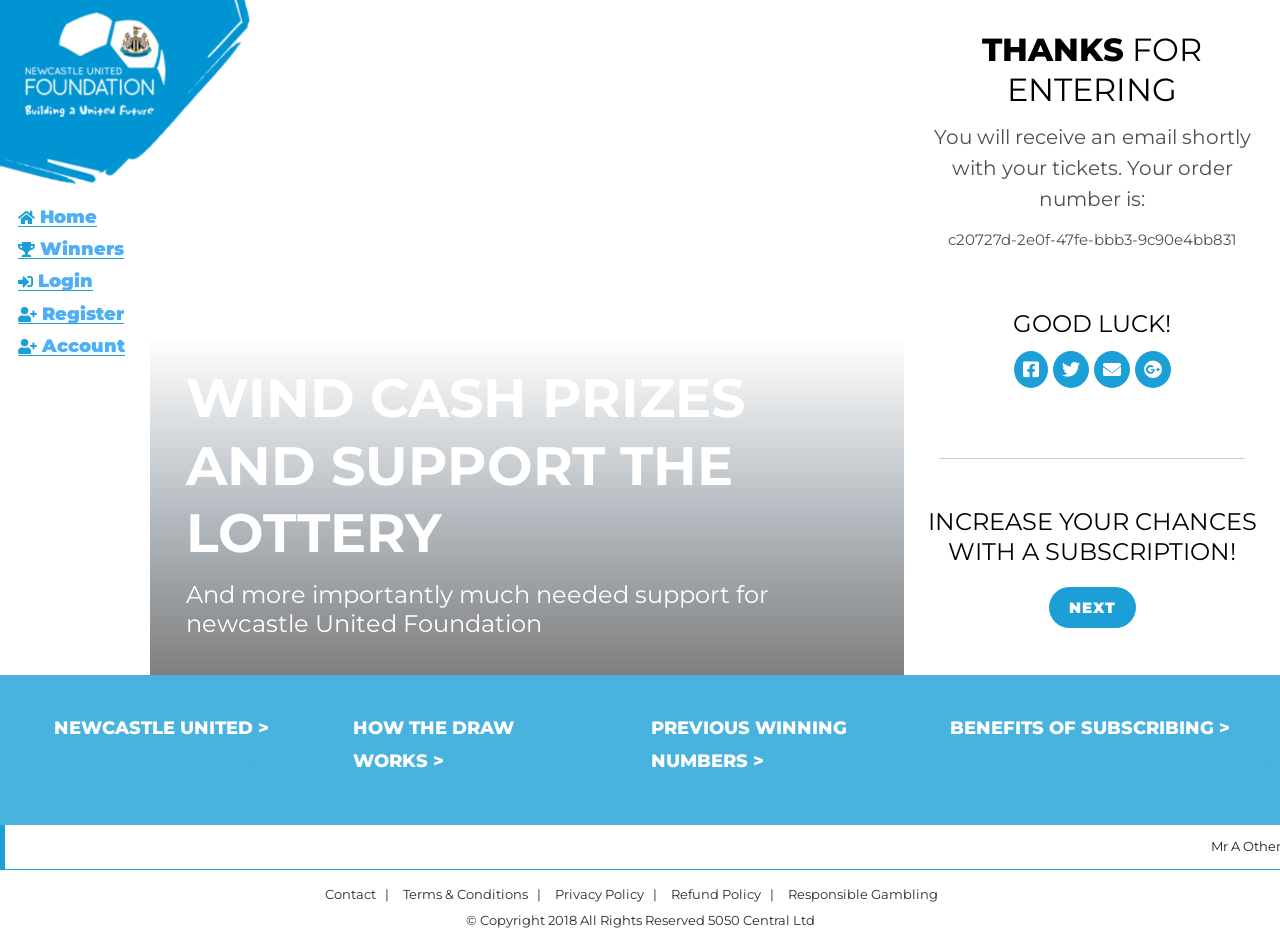
==== steps/step-four.html @ 5c7ff9f1 "build" ====
<!DOCTYPE html>
<html lang="en">
<head>
    <meta charset="utf-8">
    <meta http-equiv="x-ua-compatible" content="ie=edge">
    <title>Thanks You</title>
    <meta name="description" content="">
    <meta name="viewport" content="width=device-width, initial-scale=1">
    <link rel="stylesheet" href="https://use.fontawesome.com/releases/v5.0.10/css/all.css"
          integrity="sha384-+d0P83n9kaQMCwj8F4RJB66tzIwOKmrdb46+porD/OvrJ+37WqIM7UoBtwHO6Nlg" crossorigin="anonymous">
    <link rel="manifest" href="site.webmanifest">
    <link rel="apple-touch-icon" href="icon.png">
    <!-- Place favicon.ico in the root directory -->

    <link rel="stylesheet" href="../css/normalize.css">
    <link rel="stylesheet" href="../css/main.min.css">
</head>
<body>


<section class="logo">
    <div class="inner_wrapper">
        <div class="block">
            <a href="../index.html">
                <img src="../img/logo-newcastle.png">
            </a>
        </div>
    </div>
</section>
<section class="main">
    <div class="inner_wrapper top_row">
        <!--SIDE-BAR.SCSS-->
        <header class="block side_bar">
            <nav>
                <ul>
                    <li class="fas fa-home"><a href="../index.html">Home</a></li>
                    <li class="fas fa-trophy"><a href="../sub-pages/account.html">Winners</a></li>
                    <li class="fas fa-sign-in-alt"><a href="../sub-pages/account.html">Login</a></li>
                    <li class="fas fa-user-plus"><a href="../sub-pages/account.html">Register</a></li>
                    <li class="fas fa-user-plus"><a href="../sub-pages/account.html">Account</a></li>
                </ul>
            </nav>
            <button class="mobile_button fas fa-bars" onclick="openNav()"></button>

            <section id="mySidenav" class="sidenav">
                <nav>
                    <button href="javascript:void(0)" class="closebtn fas fa-times" onclick="closeNav()"></button>
                </nav>
            </section>
        </header>
        <!--HERO.SCSS-->
        <div class="block hero"
             style="  background:linear-gradient(to bottom, rgba(32,124,202,0) 0%,rgba(16,62,101,0) 50%,rgba(8,30,48,0.3) 76%,rgba(0,0,0,0.5) 100%),  url('../img/second-hero.jpg') center center / cover no-repeat; "

        >
            <h1>WIND CASH PRIZES AND SUPPORT THE LOTTERY</h1>
            <h4>And more importantly much needed support for newcastle United Foundation</h4>

        </div>
        <!--DRAW-STYLES.SCSS-->
        <div class="block draw step-four">






            <div class="inner_top">
                <h2><strong>Thanks</strong> for Entering</h2>
                <p>You will receive an email shortly with your tickets. Your order number is:</p>
                <p>c20727d-2e0f-47fe-bbb3-9c90e4bb831</p>
            </div>

            <div class="inner_mid">
                <h4>Good luck!</h4>
                <div class="social">
                    <script>
                        var page = window.location.href;
                        var googleplus = 'https://plus.google.com/share?url='+page;
                        var twitter = 'https://twitter.com/intent/tweet?text=page-title&url='+page+'&via={{ twitter_username }}';
                        var facebook = 'https://facebook.com/sharer.php?u='+page;
                        var email = 'mailto:';
                        console.log(googleplus)

                    </script>
                    <button class="fab fa-facebook-square"><a href=></a></button>
                    <button class="fab fa-twitter"><a href=" "></a></button>
                    <button class="fas fa-envelope"><a href=" "></a></button>
                    <button class="fab fa-google-plus"><a href=" "></a></button>
                </div>
                <hr>
            </div>

            <div class="inner_bottom">
                <h4>Increase your chances with a subscription!</h4>
                <a class="button-primary" href="">NEXT</a>

            </div>






        </div>
    </div>
    <div class="inner_wrapper bottom_row">
        <!--NAV BLOCKS.SCSS-->
        <div class="block sub-page">
            <h4><strong><a href="../sub-pages/account.html">Newcastle United&nbsp;&gt;</a></strong></h4>
        </div>
        <div class="block sub-page">
            <h4><strong><a href="../sub-pages/account.html">How the draw works&nbsp;&gt;</a></strong></h4>
        </div>
        <div class="block sub-page">
            <h4><strong><a href="../sub-pages/account.html">Previous Winning Numbers&nbsp;&gt;</a></strong></h4>
        </div>
        <div class="block sub-page">
            <h4><strong><a href="../sub-pages/account.html">Benefits of subscribing&nbsp;&gt;</a></strong></h4>
        </div>
    </div>
</section>


<footer>
    <div class="inner_wrapper ticker">
        <div class="block">
            <h6>Mr A Other Won £345.06</h6>
            <h6>Mr A Other Won £345.06</h6>
            <h6>Mr A Other Won £345.06</h6>
            <h6>Mr A Other Won £345.06</h6>
            <h6>Mr A Other Won £345.06</h6>
            <h6>Mr A Other Won £345.06</h6>
        </div>
    </div>
    <div class="inner_wrapper footer-nav">
        <nav class="block">
            <ul>
                <li><a href="../sub-pages/account.html">Contact</a></li>
                <li><a href="../sub-pages/account.html">Terms & Conditions</a></li>
                <li><a href="../sub-pages/account.html">Privacy Policy</a></li>
                <li><a href="../sub-pages/account.html">Refund Policy</a></li>
                <li><a href="../sub-pages/account.html">Responsible Gambling</a></li>
            </ul>
        </nav>
        <div class="block copy">
            <h6>&copy; Copyright 2018 All Rights Reserved 5050 Central Ltd</h6>
        </div>
    </div>

</footer>


<script src="../js/vendor/modernizr-3.5.0.min.js"></script>
<script src="https://code.jquery.com/jquery-3.2.1.min.js"
        integrity="sha256-hwg4gsxgFZhOsEEamdOYGBf13FyQuiTwlAQgxVSNgt4=" crossorigin="anonymous"></script>
<script>window.jQuery || document.write('<script src="js/vendor/jquery-3.2.1.min.js"><\/script>')</script>
<script src="https://ajax.aspnetcdn.com/ajax/jquery.validate/1.15.0/jquery.validate.js"></script>
<script src="../js/plugins.js"></script>
<script src="../js/main.js"></script>

</body>
</html>
---- css/main.min.css ----
/*! HTML5 Boilerplate v6.0.1 | MIT License | https://html5boilerplate.com/ */@import url("https://fonts.googleapis.com/css?family=Montserrat:400,700");html{color:#222;font-size:1em;line-height:1.4}::-moz-selection{background:#b3d4fc;text-shadow:none}::selection{background:#b3d4fc;text-shadow:none}hr{display:block;height:1px;border:0;border-top:1px solid #ccc;margin:1em 0;padding:0}audio,canvas,iframe,img,svg,video{vertical-align:middle}fieldset{border:0;margin:0;padding:0}textarea{resize:vertical}.browserupgrade{margin:.2em 0;background:#ccc;color:#000;padding:.2em 0}.hidden{display:none!important}.visuallyhidden{border:0;clip:rect(0 0 0 0);-webkit-clip-path:inset(50%);clip-path:inset(50%);height:1px;margin:-1px;overflow:hidden;padding:0;position:absolute;width:1px;white-space:nowrap}.visuallyhidden.focusable:active,.visuallyhidden.focusable:focus{clip:auto;-webkit-clip-path:none;clip-path:none;height:auto;margin:0;overflow:visible;position:static;width:auto;white-space:inherit}.invisible{visibility:hidden}.clearfix:after,.clearfix:before{content:" ";display:table}.clearfix:after{clear:both}@media print{*,:after,:before{background:transparent!important;color:#000!important;box-shadow:none!important;text-shadow:none!important}a,a:visited{text-decoration:underline}a[href]:after{content:" (" attr(href) ")"}abbr[title]:after{content:" (" attr(title) ")"}a[href^="#"]:after,a[href^="javascript:"]:after{content:""}pre{white-space:pre-wrap!important}blockquote,pre{border:1px solid #999;page-break-inside:avoid}thead{display:table-header-group}img,tr{page-break-inside:avoid}h2,h3,p{orphans:3;widows:3}h2,h3{page-break-after:avoid}}:root{--black:#1f1f1f;--true-black:#000}footer,header,section{width:100%;box-sizing:border-box}footer .inner_wrapper,header .inner_wrapper,section .inner_wrapper{width:100%;position:relative;box-sizing:border-box}footer .inner_wrapper.row,header .inner_wrapper.row,section .inner_wrapper.row{display:-ms-inline-flexbox;display:inline-flex}footer .block,footer figure,header .block,header figure,section .block,section figure{vertical-align:top;box-sizing:border-box;display:inline-block}footer .block .inner_block,footer figure .inner_block,header .block .inner_block,header figure .inner_block,section .block .inner_block,section figure .inner_block{box-sizing:border-box}footer .block img,footer figure img,header .block img,header figure img,section .block img,section figure img{max-width:100%}.constrain{max-width:calc(100% - (100% - 1600px));margin:auto;padding:0 3em}*,.constrain{box-sizing:border-box}body{position:relative;margin:0}body section.logo{position:absolute;top:0;left:0;width:auto;z-index:1}body section.logo .inner_wrapper{width:auto;display:inline-block}body section.logo .inner_wrapper .block{max-width:250px}@media only screen and (max-width:750px){body section.logo{max-width:200px}}@media only screen and (max-width:600px){body section.logo{max-width:150px}}.bottom_row{width:100%;display:-ms-inline-flexbox;display:inline-flex;min-height:150px;padding:0;-ms-flex-direction:column;flex-direction:column;-ms-flex-wrap:wrap;flex-wrap:wrap}@media only screen and (max-width:1000px){.bottom_row .block{-ms-flex:1 1 49%;flex:1 1 49%;width:49%;margin-bottom:.5rem}.bottom_row .block:first-child{margin-right:.25rem}.bottom_row .block:nth-child(2){margin-left:.25rem}.bottom_row .block:nth-child(3){margin-right:.25rem}.bottom_row .block:nth-child(4){margin-left:.25rem}}@media only screen and (max-width:750px){.bottom_row .block{-ms-flex:1 1 100%;flex:1 1 100%;width:100%;margin-bottom:.5rem}.bottom_row .block:nth-child(1n){margin:0;margin-bottom:.5rem}}@media only screen and (min-width:750px){.bottom_row{-ms-flex-direction:row;flex-direction:row}}@media only screen and (min-width:1000px){.bottom_row{height:15vh;-ms-flex-direction:row;flex-direction:row;-ms-flex-wrap:nowrap;flex-wrap:nowrap}}footer{height:10vh}footer .inner_wrapper.ticker{background-color:#fffff;width:100vw;display:-ms-inline-flexbox;display:inline-flex;height:5vh;border-left:5px solid #1b9fd6;border-bottom:1px solid #1b9fd6;padding-left:1rem;box-sizing:border-box}footer .inner_wrapper.ticker *{color:#1f1f1f}footer .inner_wrapper.ticker .block{width:auto;margin-right:20px;display:-ms-inline-flexbox;display:inline-flex;-ms-flex-pack:center;justify-content:center;-ms-flex-align:center;align-items:center;min-width:120px}footer .inner_wrapper.ticker .block h6{margin:0;padding:0 1rem;border-right:2px solid #1f1f1f}footer .inner_wrapper.footer-nav{background-color:#fffff;text-align:center}footer .inner_wrapper.footer-nav .block{padding:.2rem}.ticker{overflow:hidden;position:relative}.ticker .block{position:absolute;width:100%;height:100%;margin:0;line-height:50px;text-align:center;transform:translateX(100%);animation:a 30s linear infinite}@keyframes a{0%{transform:translateX(100%)}to{transform:translateX(-100%)}}form{display:-ms-inline-flexbox;display:inline-flex;-ms-flex-direction:column;flex-direction:column;-ms-flex-wrap:wrap;flex-wrap:wrap;box-sizing:border-box}form fieldset{padding:1rem}.group,form fieldset{display:inline-block;box-sizing:border-box}.group{position:relative;width:100%;margin-bottom:.8rem}.group.half{width:49%}@media only screen and (max-width:600px){.group.half{width:100%}}.inputMaterial{font-size:18px;padding:10px 10px 10px 5px;display:inline-block;width:100%;border:none;border-bottom:1px solid #757575;box-sizing:border-box}.inputMaterial:focus{outline:none}legend{margin-bottom:-1rem}.group.no-style{text-align:left}.group.no-style label{position:relative;left:0;top:0}label{color:#999;font-size:14px;font-weight:400;position:absolute;pointer-events:none;left:5px;top:10px;transition:all .2s ease;-moz-transition:.2s ease all;-webkit-transition:all .2s ease}.inputMaterial:focus~label,.inputMaterial:valid~label{top:-8px;font-size:14px;color:#1b9fd6}.bar{position:relative;display:block;width:100%}.bar:after,.bar:before{content:"";height:2px;width:0;bottom:1px;position:absolute;background:#1b9fd6;transition:all .2s ease;-moz-transition:.2s ease all;-webkit-transition:all .2s ease}.bar:before{left:50%}.bar:after{right:50%}.inputMaterial:focus~.bar:after,.inputMaterial:focus~.bar:before{width:50%}.inputMaterial:focus~.highlight{animation:b .3s ease}@keyframes b{0%{background:#5264ae}to{width:0;background:transparent}}section.main{background-color:#fffff;-ms-flex-direction:column;flex-direction:column}section.main,section.main .top_row{display:-ms-inline-flexbox;display:inline-flex;width:100%}section.main .top_row{min-height:650px}@media only screen and (min-width:1000px){section.main .top_row{min-height:75vh}}@media only screen and (max-width:1000px){section.main .top_row{-ms-flex-direction:column;flex-direction:column}}section.secondary{background-color:#fffff;-ms-flex-direction:column;flex-direction:column}section.secondary,section.secondary .top_row{display:-ms-inline-flexbox;display:inline-flex;width:100%}section.secondary .top_row{min-height:600px;height:auto}@media only screen and (min-width:1000px){section.secondary .top_row{min-height:75vh}}@media only screen and (max-width:1000px){section.secondary .top_row{-ms-flex-direction:column;flex-direction:column}}section.secondary .top_row .block.content{display:-ms-inline-flexbox;display:inline-flex;-ms-flex-pack:start;justify-content:flex-start;-ms-flex-align:start;align-items:flex-start;-ms-flex-direction:column;flex-direction:column;-ms-flex:1 1 90%;flex:1 1 90%;padding:5% 2.5%}@media only screen and (min-width:1000px){section.secondary .top_row .block.content{padding:12% 5%}}@media only screen and (max-width:1000px){section.secondary .top_row .block.content{padding-top:7.5rem}}@media only screen and (max-width:750px){section.secondary .top_row .block.content{padding-top:3.5rem}}@media only screen and (max-width:600px){section.secondary .top_row .block.content{padding-top:2.5rem}}*,body,html{font-size:18px;-webkit-font-smoothing:antialiased;-moz-osx-font-smoothing:grayscale;-webkit-text-size-adjust:100%;-ms-text-size-adjust:100%}*,body,h1,h2,h3,h4,h5,h6,html{font-family:Montserrat,sans-serif}h1,h2,h3,h4,h5,h6{margin:12px 0;color:#000;line-height:1.25em;font-weight:700}h1{text-transform:uppercase}h1,h1 strong{font-size:3rem}h1 strong{font-weight:800}@media only screen and (max-width:1000px){h1{font-size:2.08333rem}}@media only screen and (max-width:750px){h1{font-size:1.66667rem}}h2{text-transform:uppercase;font-weight:400}h2,h2 strong{font-size:1.78571rem}h2 strong{font-weight:800}h2+p{font-size:1.13636rem;margin:12px 0 14.4px}@media only screen and (max-width:1200px){h2{font-size:1.5625rem}}h3{font-weight:400;text-transform:uppercase}h3,h3 strong{font-size:1.66667rem}h3 strong{font-weight:800}h4{font-weight:400;text-transform:uppercase}h4,h4 strong{font-size:1.31579rem}h4 strong{font-weight:800}h5{font-weight:400}h5,h5 strong{font-size:1.25rem}h5 strong{font-weight:800}h6,h6 a{font-size:.71429rem;font-weight:400}h6 a strong,h6 strong{font-size:.71429rem;font-weight:800}p{margin-top:10px;font-size:.83333rem;line-height:1.5em;color:#505050;margin-bottom:10px}p:first-of-type{margin-top:0}a{color:#4eaff6;text-decoration:none}a:hover{color:#1d99f4}ol,ul{margin:10px 0 0 20px}ol li,ul li{margin-top:10px;line-height:1.5em;color:#505050;font-size:.83333rem}ol ol,ol ul,ul ol,ul ul{margin-top:0}button{border:none;background-image:none;background-color:transparent;box-shadow:none}button:active,button:hover{outline:none}.button-primary,input[type=submit]{padding:10px 20px;display:inline-block;font-size:.83333rem;font-weight:900;text-transform:uppercase;cursor:pointer;letter-spacing:1px;border-radius:500px;transition-property:background-color;transition-duration:.2s;transition-timing-function:ease-in-out;background:#1b9fd6;margin:.5rem 0 0;border:none;color:#fff}.button-primary:active,.button-primary:hover,input[type=submit]:active,input[type=submit]:hover{background-color:#a1daf8;color:#fff;outline:none}.button-primary:focus,input[type=submit]:focus{background-color:#f7a700;color:#fff;outline:none}@media only screen and (max-width:768px){.button-primary,input[type=submit]{padding:15px 25px}}input[type=submit]{width:auto;float:right;border:none}input[type=number]{width:100%;color:#fff}::-webkit-input-placeholder{color:#fff}::-moz-placeholder{color:#fff}:-ms-input-placeholder{color:#fff}:-moz-placeholder{color:#fff}.button-primary.choices{background:#8e8e8e;margin:.5rem 0 0;border:none;font-size:.83333rem}.button-primary.choices:active,.button-primary.choices:focus,.button-primary.choices:hover{background-color:#1b9fd6;color:#fff}.button-primary.choices:focus{outline:none}.block.draw{-ms-flex-direction:column;flex-direction:column;text-align:center;width:30%;min-width:250px;display:-ms-inline-flexbox;display:inline-flex;-ms-flex-pack:justify;justify-content:space-between;-ms-flex:1 1 30%;flex:1 1 30%}@media only screen and (max-width:1000px){.block.draw{width:100%}}.block.draw>div{padding:1rem}@media only screen and (max-width:1000px){.block.home{width:100%;-ms-flex-direction:row-reverse;flex-direction:row-reverse;-ms-flex-wrap:wrap;flex-wrap:wrap;margin-bottom:.5rem}}.block.home :not(a){margin:0}.block.home>div{display:inherit;-ms-flex-direction:column;flex-direction:column;-ms-flex-pack:center;justify-content:center;-ms-flex-align:center;align-items:center}@media only screen and (max-width:1000px){.block.home>div{width:29%}}@media only screen and (max-width:750px){.block.home>div{width:100%}}.block.home .inner_top{background-color:#fff;-ms-flex:1 1 25%;flex:1 1 25%}.block.home .inner_top h1,.block.home .inner_top h4{color:#1b9fd6}.block.home .inner_top a{color:#2b2b2b}@media only screen and (max-width:1000px){.block.home .inner_top{-ms-flex:1 1 50%;flex:1 1 50%;width:50%;-ms-flex-order:3;order:3;border:1px solid #1b9fd6}}@media only screen and (max-width:600px){.block.home .inner_top{-ms-flex:1 1 100%;flex:1 1 100%;width:100%;-ms-flex-order:1;order:1}}.block.home .inner_mid{-ms-flex:1 1 45%;flex:1 1 45%;background:linear-gradient(90deg,rgba(27,159,214,.8) 0,rgba(27,159,214,.8)),url(../img/hero.jpg) 50%/cover no-repeat}.block.home .inner_mid *{color:#fff}.block.home .inner_mid .verses img{display:inline-block;max-width:100px}.block.home .inner_mid .verses h1,.block.home .inner_mid .verses h2,.block.home .inner_mid .verses h3,.block.home .inner_mid .verses h4,.block.home .inner_mid .verses h5,.block.home .inner_mid .verses h6,.block.home .inner_mid .verses p{display:inline-block}@media only screen and (max-width:1000px){.block.home .inner_mid{-ms-flex:1 1 50%;flex:1 1 50%;width:50%;-ms-flex-order:2;order:2}}@media only screen and (max-width:600px){.block.home .inner_mid{-ms-flex:1 1 100%;flex:1 1 100%;width:100%;-ms-flex-order:2;order:2}}.block.home .inner_bottom{-ms-flex:1 1 30%;flex:1 1 30%;background-color:#fff}.block.home .inner_bottom :not(a){color:#2b2b2b}@media only screen and (max-width:1000px){.block.home .inner_bottom{-ms-flex:1 1 100%;flex:1 1 100%;width:100%;-ms-flex-order:1;order:1}}@media only screen and (max-width:600px){.block.home .inner_bottom{-ms-flex-order:3;order:3}}.block.step-one>div{display:inherit;-ms-flex-direction:column;flex-direction:column;-ms-flex-pack:center;justify-content:center;-ms-flex-align:center;align-items:center}@media only screen and (max-width:1000px){.block.step-one>div{padding:0 1rem}}.block.step-one .inner_top{-ms-flex:1 1 25%;flex:1 1 25%}.block.step-one .inner_mid{-ms-flex:1 1 40%;flex:1 1 40%}.block.step-one .inner_mid h2{color:#1b9fd6}.block.step-one .inner_mid input[type=number]{width:130px;color:#fff}.block.step-one .inner_bottom{-ms-flex:1 1 25%;flex:1 1 25%;-ms-flex-pack:start;justify-content:flex-start}.block.step-two form{margin-top:.5rem}.block.step-three .embed-container{-ms-flex:1 1 80%;flex:1 1 80%}@media only screen and (max-width:1000px){.block.step-three .embed-container{min-height:700px}}.block.step-three .inner{-ms-flex:1 1 20%;flex:1 1 20%;border-top:1px solid #1b9fd6}.block.step-four>div{-ms-flex:1 1 30%;flex:1 1 30%}.block.step-four .inner_mid{display:inherit;-ms-flex-direction:column;flex-direction:column}.block.step-four .inner_mid .social{margin-bottom:1rem}.block.step-four .inner_mid .social button{background:#1b9fd6;padding:.5rem;border-radius:60%}.block.step-four .inner_mid .social button:before{color:#fff}.block.step-four .inner_mid hr{margin:auto auto 0;width:90%;justify-self:center}.block.hero{padding:2rem 6rem 2rem 2rem;width:60%;display:-ms-inline-flexbox;display:inline-flex;-ms-flex-pack:end;justify-content:flex-end;-ms-flex-align:start;align-items:flex-start;-ms-flex-direction:column;flex-direction:column;-ms-flex:1 1 60%;flex:1 1 60%;background-blend-mode:multiply}@media only screen and (min-width:1000px){.block.hero{min-width:600px}}@media only screen and (max-width:1000px){.block.hero{width:100%;padding:9rem 6rem 2rem 2rem}}@media only screen and (max-width:600px){.block.hero{padding:2rem;text-align:right}}.block.hero *{width:100%;color:#fff}.block.hero h1,.block.hero h4{margin-bottom:0}.block.hero h4{text-transform:inherit}.sub-page.block{text-align:left;width:24.7%;min-width:100px;display:-ms-inline-flexbox;display:inline-flex;-ms-flex-align:start;align-items:flex-start;-ms-flex:1 1 25%;flex:1 1 25%;padding:2rem 1.5rem 1.5rem 3rem}.sub-page.block *{color:#fff}@media only screen and (max-width:1200px){.sub-page.block{padding:2rem}}@media only screen and (max-width:1000px){.sub-page.block{width:49%}}@media only screen and (max-width:750px){.sub-page.block{padding:2rem;width:100%}}.sub-page.block h1,.sub-page.block h2,.sub-page.block h3,.sub-page.block h4,.sub-page.block h5,.sub-page.block h6,.sub-page.block p{margin:0}.sub-page.block:first-child,.sub-page.block:nth-child(2),.sub-page.block:nth-child(3),.sub-page.block:nth-child(4){background:linear-gradient(90deg,rgba(27,159,214,.8) 0,rgba(27,159,214,.8)),url(../img/hero.jpg) 50%/cover no-repeat}.sub-page.block:nth-child(4){min-width:30%;-ms-flex:1 1 30%;flex:1 1 30%}header.block.side_bar{padding:11rem 1rem 0;width:10%;min-width:150px}header.block.side_bar ul{padding:0;margin:0}header.block.side_bar ul li{list-style:none;border-bottom:1px solid #1b9fd6}header.block.side_bar ul li a{padding:0 0 0 .25rem}header.block.side_bar ul li:before{color:#1b9fd6}header.block.side_bar .mobile_button{display:none}@media only screen and (min-width:1000px){header.block.side_bar{-ms-flex:1 1 10%;flex:1 1 10%}}@media only screen and (max-width:1000px){header.block.side_bar{padding:0 1rem 0 15rem;width:100%;max-width:unset}header.block.side_bar ul{padding:1rem 0}header.block.side_bar ul li{display:inline-block;margin-right:1rem}}@media only screen and (max-width:900px){header.block.side_bar{display:-ms-inline-flexbox;display:inline-flex;-ms-flex-pack:justify;justify-content:space-between;-ms-flex-direction:row;flex-direction:row}header.block.side_bar .mobile_button{display:block;padding:1rem .5rem;font-size:30px}header.block.side_bar .mobile_button:before{color:#1b9fd6}header.block.side_bar .closebtn{display:block;padding:1rem;font-size:30px}header.block.side_bar .closebtn:before{color:#1b9fd6}header.block.side_bar ul{display:none}}.sidenav{height:100%;width:0;position:fixed;z-index:2;top:0;right:0;background-color:hsla(0,0%,100%,.95);overflow-x:hidden;transition:.5s}.footer-nav nav.block{width:100%}.footer-nav nav.block ul{margin:0;padding:0}.footer-nav nav.block ul li{margin:0;padding:0;list-style:none;display:inline-block}.footer-nav nav.block ul li a{color:#2b2b2b;font-size:.71429rem;padding-right:.5rem}.footer-nav nav.block ul li a:after{content:"|";padding-left:.5rem}.footer-nav nav.block ul li:last-child a:after{content:" "}.footer-nav .block.copy{width:100%}.footer-nav .block.copy h6{margin:0;color:#2b2b2b}
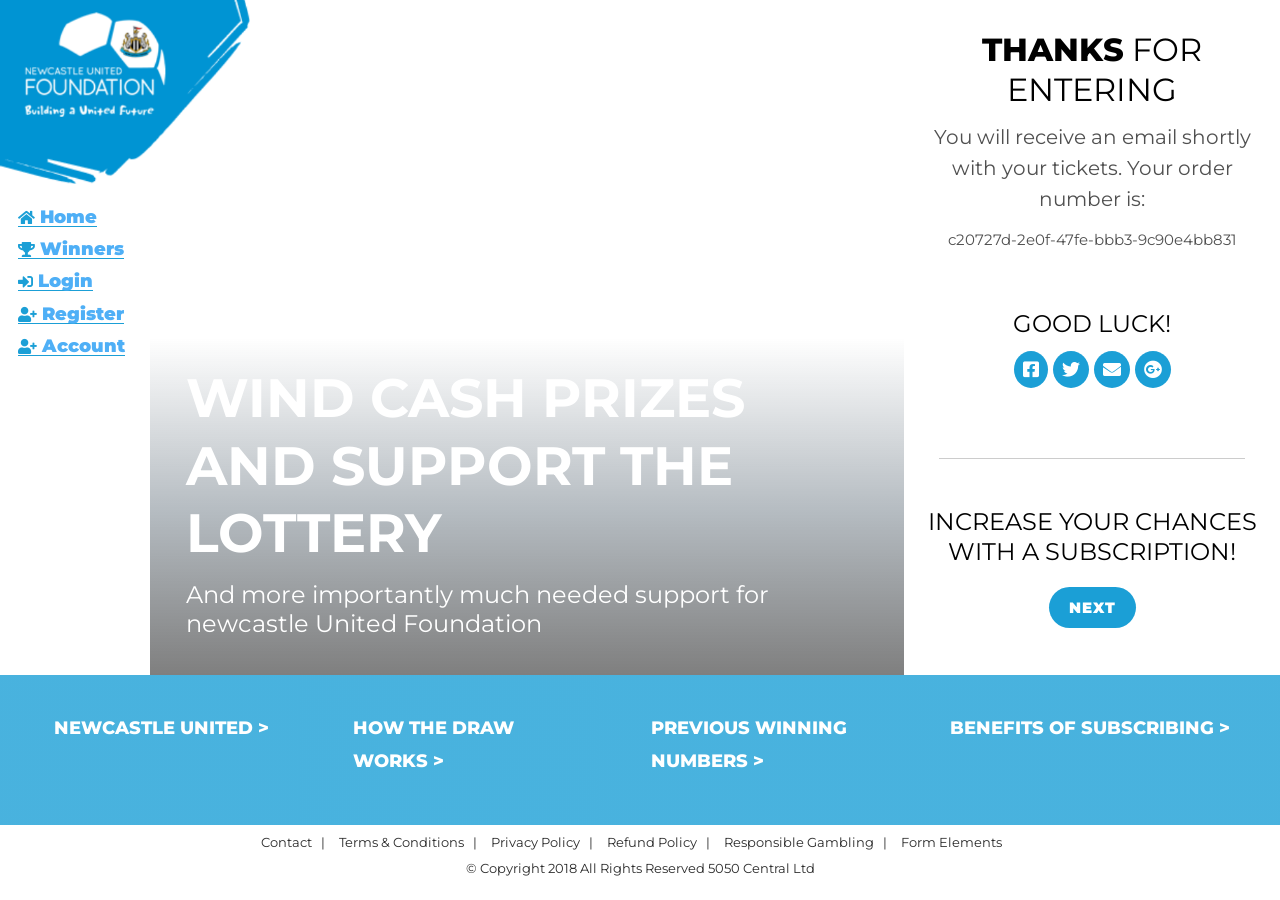
==== commit 140ade7d: "added sample page for form elemtns" ====
--- a/steps/step-four.html
+++ b/steps/step-four.html
@@ -32,7 +32,7 @@
         <!--SIDE-BAR.SCSS-->
         <header class="block side_bar">
             <nav>
-                <ul>
+                <ul class="main-nav">
                     <li class="fas fa-home"><a href="../index.html">Home</a></li>
                     <li class="fas fa-trophy"><a href="../sub-pages/account.html">Winners</a></li>
                     <li class="fas fa-sign-in-alt"><a href="../sub-pages/account.html">Login</a></li>
@@ -45,6 +45,13 @@
             <section id="mySidenav" class="sidenav">
                 <nav>
                     <button href="javascript:void(0)" class="closebtn fas fa-times" onclick="closeNav()"></button>
+                    <ul>
+                        <li class="fas fa-home"><a href="">Home</a></li>
+                        <li class="fas fa-trophy"><a href="../sub-pages/account.html">Winners</a></li>
+                        <li class="fas fa-sign-in-alt"><a href="../sub-pages/account.html">Login</a></li>
+                        <li class="fas fa-user-plus"><a href="../sub-pages/account.html">Register</a></li>
+                        <li class="fas fa-user-plus"><a href="../sub-pages/account.html">Account</a></li>
+                    </ul>
                 </nav>
             </section>
         </header>
@@ -59,6 +66,8 @@
         </div>
         <!--DRAW-STYLES.SCSS-->
         <div class="block draw step-four">
+
+
 
 
 
@@ -141,6 +150,8 @@
                 <li><a href="../sub-pages/account.html">Privacy Policy</a></li>
                 <li><a href="../sub-pages/account.html">Refund Policy</a></li>
                 <li><a href="../sub-pages/account.html">Responsible Gambling</a></li>
+                <li><a href="sub-pages/form-elements.html">Form Elements</a></li>
+
             </ul>
         </nav>
         <div class="block copy">
--- a/css/main.min.css
+++ b/css/main.min.css
@@ -1 +1 @@
-/*! HTML5 Boilerplate v6.0.1 | MIT License | https://html5boilerplate.com/ */@import url("https://fonts.googleapis.com/css?family=Montserrat:400,700");html{color:#222;font-size:1em;line-height:1.4}::-moz-selection{background:#b3d4fc;text-shadow:none}::selection{background:#b3d4fc;text-shadow:none}hr{display:block;height:1px;border:0;border-top:1px solid #ccc;margin:1em 0;padding:0}audio,canvas,iframe,img,svg,video{vertical-align:middle}fieldset{border:0;margin:0;padding:0}textarea{resize:vertical}.browserupgrade{margin:.2em 0;background:#ccc;color:#000;padding:.2em 0}.hidden{display:none!important}.visuallyhidden{border:0;clip:rect(0 0 0 0);-webkit-clip-path:inset(50%);clip-path:inset(50%);height:1px;margin:-1px;overflow:hidden;padding:0;position:absolute;width:1px;white-space:nowrap}.visuallyhidden.focusable:active,.visuallyhidden.focusable:focus{clip:auto;-webkit-clip-path:none;clip-path:none;height:auto;margin:0;overflow:visible;position:static;width:auto;white-space:inherit}.invisible{visibility:hidden}.clearfix:after,.clearfix:before{content:" ";display:table}.clearfix:after{clear:both}@media print{*,:after,:before{background:transparent!important;color:#000!important;box-shadow:none!important;text-shadow:none!important}a,a:visited{text-decoration:underline}a[href]:after{content:" (" attr(href) ")"}abbr[title]:after{content:" (" attr(title) ")"}a[href^="#"]:after,a[href^="javascript:"]:after{content:""}pre{white-space:pre-wrap!important}blockquote,pre{border:1px solid #999;page-break-inside:avoid}thead{display:table-header-group}img,tr{page-break-inside:avoid}h2,h3,p{orphans:3;widows:3}h2,h3{page-break-after:avoid}}:root{--black:#1f1f1f;--true-black:#000}footer,header,section{width:100%;box-sizing:border-box}footer .inner_wrapper,header .inner_wrapper,section .inner_wrapper{width:100%;position:relative;box-sizing:border-box}footer .inner_wrapper.row,header .inner_wrapper.row,section .inner_wrapper.row{display:-ms-inline-flexbox;display:inline-flex}footer .block,footer figure,header .block,header figure,section .block,section figure{vertical-align:top;box-sizing:border-box;display:inline-block}footer .block .inner_block,footer figure .inner_block,header .block .inner_block,header figure .inner_block,section .block .inner_block,section figure .inner_block{box-sizing:border-box}footer .block img,footer figure img,header .block img,header figure img,section .block img,section figure img{max-width:100%}.constrain{max-width:calc(100% - (100% - 1600px));margin:auto;padding:0 3em}*,.constrain{box-sizing:border-box}body{position:relative;margin:0}body section.logo{position:absolute;top:0;left:0;width:auto;z-index:1}body section.logo .inner_wrapper{width:auto;display:inline-block}body section.logo .inner_wrapper .block{max-width:250px}@media only screen and (max-width:750px){body section.logo{max-width:200px}}@media only screen and (max-width:600px){body section.logo{max-width:150px}}.bottom_row{width:100%;display:-ms-inline-flexbox;display:inline-flex;min-height:150px;padding:0;-ms-flex-direction:column;flex-direction:column;-ms-flex-wrap:wrap;flex-wrap:wrap}@media only screen and (max-width:1000px){.bottom_row .block{-ms-flex:1 1 49%;flex:1 1 49%;width:49%;margin-bottom:.5rem}.bottom_row .block:first-child{margin-right:.25rem}.bottom_row .block:nth-child(2){margin-left:.25rem}.bottom_row .block:nth-child(3){margin-right:.25rem}.bottom_row .block:nth-child(4){margin-left:.25rem}}@media only screen and (max-width:750px){.bottom_row .block{-ms-flex:1 1 100%;flex:1 1 100%;width:100%;margin-bottom:.5rem}.bottom_row .block:nth-child(1n){margin:0;margin-bottom:.5rem}}@media only screen and (min-width:750px){.bottom_row{-ms-flex-direction:row;flex-direction:row}}@media only screen and (min-width:1000px){.bottom_row{height:15vh;-ms-flex-direction:row;flex-direction:row;-ms-flex-wrap:nowrap;flex-wrap:nowrap}}footer{height:10vh}footer .inner_wrapper.ticker{background-color:#fffff;width:100vw;display:-ms-inline-flexbox;display:inline-flex;height:5vh;border-left:5px solid #1b9fd6;border-bottom:1px solid #1b9fd6;padding-left:1rem;box-sizing:border-box}footer .inner_wrapper.ticker *{color:#1f1f1f}footer .inner_wrapper.ticker .block{width:auto;margin-right:20px;display:-ms-inline-flexbox;display:inline-flex;-ms-flex-pack:center;justify-content:center;-ms-flex-align:center;align-items:center;min-width:120px}footer .inner_wrapper.ticker .block h6{margin:0;padding:0 1rem;border-right:2px solid #1f1f1f}footer .inner_wrapper.footer-nav{background-color:#fffff;text-align:center}footer .inner_wrapper.footer-nav .block{padding:.2rem}.ticker{overflow:hidden;position:relative}.ticker .block{position:absolute;width:100%;height:100%;margin:0;line-height:50px;text-align:center;transform:translateX(100%);animation:a 30s linear infinite}@keyframes a{0%{transform:translateX(100%)}to{transform:translateX(-100%)}}form{display:-ms-inline-flexbox;display:inline-flex;-ms-flex-direction:column;flex-direction:column;-ms-flex-wrap:wrap;flex-wrap:wrap;box-sizing:border-box}form fieldset{padding:1rem}.group,form fieldset{display:inline-block;box-sizing:border-box}.group{position:relative;width:100%;margin-bottom:.8rem}.group.half{width:49%}@media only screen and (max-width:600px){.group.half{width:100%}}.inputMaterial{font-size:18px;padding:10px 10px 10px 5px;display:inline-block;width:100%;border:none;border-bottom:1px solid #757575;box-sizing:border-box}.inputMaterial:focus{outline:none}legend{margin-bottom:-1rem}.group.no-style{text-align:left}.group.no-style label{position:relative;left:0;top:0}label{color:#999;font-size:14px;font-weight:400;position:absolute;pointer-events:none;left:5px;top:10px;transition:all .2s ease;-moz-transition:.2s ease all;-webkit-transition:all .2s ease}.inputMaterial:focus~label,.inputMaterial:valid~label{top:-8px;font-size:14px;color:#1b9fd6}.bar{position:relative;display:block;width:100%}.bar:after,.bar:before{content:"";height:2px;width:0;bottom:1px;position:absolute;background:#1b9fd6;transition:all .2s ease;-moz-transition:.2s ease all;-webkit-transition:all .2s ease}.bar:before{left:50%}.bar:after{right:50%}.inputMaterial:focus~.bar:after,.inputMaterial:focus~.bar:before{width:50%}.inputMaterial:focus~.highlight{animation:b .3s ease}@keyframes b{0%{background:#5264ae}to{width:0;background:transparent}}section.main{background-color:#fffff;-ms-flex-direction:column;flex-direction:column}section.main,section.main .top_row{display:-ms-inline-flexbox;display:inline-flex;width:100%}section.main .top_row{min-height:650px}@media only screen and (min-width:1000px){section.main .top_row{min-height:75vh}}@media only screen and (max-width:1000px){section.main .top_row{-ms-flex-direction:column;flex-direction:column}}section.secondary{background-color:#fffff;-ms-flex-direction:column;flex-direction:column}section.secondary,section.secondary .top_row{display:-ms-inline-flexbox;display:inline-flex;width:100%}section.secondary .top_row{min-height:600px;height:auto}@media only screen and (min-width:1000px){section.secondary .top_row{min-height:75vh}}@media only screen and (max-width:1000px){section.secondary .top_row{-ms-flex-direction:column;flex-direction:column}}section.secondary .top_row .block.content{display:-ms-inline-flexbox;display:inline-flex;-ms-flex-pack:start;justify-content:flex-start;-ms-flex-align:start;align-items:flex-start;-ms-flex-direction:column;flex-direction:column;-ms-flex:1 1 90%;flex:1 1 90%;padding:5% 2.5%}@media only screen and (min-width:1000px){section.secondary .top_row .block.content{padding:12% 5%}}@media only screen and (max-width:1000px){section.secondary .top_row .block.content{padding-top:7.5rem}}@media only screen and (max-width:750px){section.secondary .top_row .block.content{padding-top:3.5rem}}@media only screen and (max-width:600px){section.secondary .top_row .block.content{padding-top:2.5rem}}*,body,html{font-size:18px;-webkit-font-smoothing:antialiased;-moz-osx-font-smoothing:grayscale;-webkit-text-size-adjust:100%;-ms-text-size-adjust:100%}*,body,h1,h2,h3,h4,h5,h6,html{font-family:Montserrat,sans-serif}h1,h2,h3,h4,h5,h6{margin:12px 0;color:#000;line-height:1.25em;font-weight:700}h1{text-transform:uppercase}h1,h1 strong{font-size:3rem}h1 strong{font-weight:800}@media only screen and (max-width:1000px){h1{font-size:2.08333rem}}@media only screen and (max-width:750px){h1{font-size:1.66667rem}}h2{text-transform:uppercase;font-weight:400}h2,h2 strong{font-size:1.78571rem}h2 strong{font-weight:800}h2+p{font-size:1.13636rem;margin:12px 0 14.4px}@media only screen and (max-width:1200px){h2{font-size:1.5625rem}}h3{font-weight:400;text-transform:uppercase}h3,h3 strong{font-size:1.66667rem}h3 strong{font-weight:800}h4{font-weight:400;text-transform:uppercase}h4,h4 strong{font-size:1.31579rem}h4 strong{font-weight:800}h5{font-weight:400}h5,h5 strong{font-size:1.25rem}h5 strong{font-weight:800}h6,h6 a{font-size:.71429rem;font-weight:400}h6 a strong,h6 strong{font-size:.71429rem;font-weight:800}p{margin-top:10px;font-size:.83333rem;line-height:1.5em;color:#505050;margin-bottom:10px}p:first-of-type{margin-top:0}a{color:#4eaff6;text-decoration:none}a:hover{color:#1d99f4}ol,ul{margin:10px 0 0 20px}ol li,ul li{margin-top:10px;line-height:1.5em;color:#505050;font-size:.83333rem}ol ol,ol ul,ul ol,ul ul{margin-top:0}button{border:none;background-image:none;background-color:transparent;box-shadow:none}button:active,button:hover{outline:none}.button-primary,input[type=submit]{padding:10px 20px;display:inline-block;font-size:.83333rem;font-weight:900;text-transform:uppercase;cursor:pointer;letter-spacing:1px;border-radius:500px;transition-property:background-color;transition-duration:.2s;transition-timing-function:ease-in-out;background:#1b9fd6;margin:.5rem 0 0;border:none;color:#fff}.button-primary:active,.button-primary:hover,input[type=submit]:active,input[type=submit]:hover{background-color:#a1daf8;color:#fff;outline:none}.button-primary:focus,input[type=submit]:focus{background-color:#f7a700;color:#fff;outline:none}@media only screen and (max-width:768px){.button-primary,input[type=submit]{padding:15px 25px}}input[type=submit]{width:auto;float:right;border:none}input[type=number]{width:100%;color:#fff}::-webkit-input-placeholder{color:#fff}::-moz-placeholder{color:#fff}:-ms-input-placeholder{color:#fff}:-moz-placeholder{color:#fff}.button-primary.choices{background:#8e8e8e;margin:.5rem 0 0;border:none;font-size:.83333rem}.button-primary.choices:active,.button-primary.choices:focus,.button-primary.choices:hover{background-color:#1b9fd6;color:#fff}.button-primary.choices:focus{outline:none}.block.draw{-ms-flex-direction:column;flex-direction:column;text-align:center;width:30%;min-width:250px;display:-ms-inline-flexbox;display:inline-flex;-ms-flex-pack:justify;justify-content:space-between;-ms-flex:1 1 30%;flex:1 1 30%}@media only screen and (max-width:1000px){.block.draw{width:100%}}.block.draw>div{padding:1rem}@media only screen and (max-width:1000px){.block.home{width:100%;-ms-flex-direction:row-reverse;flex-direction:row-reverse;-ms-flex-wrap:wrap;flex-wrap:wrap;margin-bottom:.5rem}}.block.home :not(a){margin:0}.block.home>div{display:inherit;-ms-flex-direction:column;flex-direction:column;-ms-flex-pack:center;justify-content:center;-ms-flex-align:center;align-items:center}@media only screen and (max-width:1000px){.block.home>div{width:29%}}@media only screen and (max-width:750px){.block.home>div{width:100%}}.block.home .inner_top{background-color:#fff;-ms-flex:1 1 25%;flex:1 1 25%}.block.home .inner_top h1,.block.home .inner_top h4{color:#1b9fd6}.block.home .inner_top a{color:#2b2b2b}@media only screen and (max-width:1000px){.block.home .inner_top{-ms-flex:1 1 50%;flex:1 1 50%;width:50%;-ms-flex-order:3;order:3;border:1px solid #1b9fd6}}@media only screen and (max-width:600px){.block.home .inner_top{-ms-flex:1 1 100%;flex:1 1 100%;width:100%;-ms-flex-order:1;order:1}}.block.home .inner_mid{-ms-flex:1 1 45%;flex:1 1 45%;background:linear-gradient(90deg,rgba(27,159,214,.8) 0,rgba(27,159,214,.8)),url(../img/hero.jpg) 50%/cover no-repeat}.block.home .inner_mid *{color:#fff}.block.home .inner_mid .verses img{display:inline-block;max-width:100px}.block.home .inner_mid .verses h1,.block.home .inner_mid .verses h2,.block.home .inner_mid .verses h3,.block.home .inner_mid .verses h4,.block.home .inner_mid .verses h5,.block.home .inner_mid .verses h6,.block.home .inner_mid .verses p{display:inline-block}@media only screen and (max-width:1000px){.block.home .inner_mid{-ms-flex:1 1 50%;flex:1 1 50%;width:50%;-ms-flex-order:2;order:2}}@media only screen and (max-width:600px){.block.home .inner_mid{-ms-flex:1 1 100%;flex:1 1 100%;width:100%;-ms-flex-order:2;order:2}}.block.home .inner_bottom{-ms-flex:1 1 30%;flex:1 1 30%;background-color:#fff}.block.home .inner_bottom :not(a){color:#2b2b2b}@media only screen and (max-width:1000px){.block.home .inner_bottom{-ms-flex:1 1 100%;flex:1 1 100%;width:100%;-ms-flex-order:1;order:1}}@media only screen and (max-width:600px){.block.home .inner_bottom{-ms-flex-order:3;order:3}}.block.step-one>div{display:inherit;-ms-flex-direction:column;flex-direction:column;-ms-flex-pack:center;justify-content:center;-ms-flex-align:center;align-items:center}@media only screen and (max-width:1000px){.block.step-one>div{padding:0 1rem}}.block.step-one .inner_top{-ms-flex:1 1 25%;flex:1 1 25%}.block.step-one .inner_mid{-ms-flex:1 1 40%;flex:1 1 40%}.block.step-one .inner_mid h2{color:#1b9fd6}.block.step-one .inner_mid input[type=number]{width:130px;color:#fff}.block.step-one .inner_bottom{-ms-flex:1 1 25%;flex:1 1 25%;-ms-flex-pack:start;justify-content:flex-start}.block.step-two form{margin-top:.5rem}.block.step-three .embed-container{-ms-flex:1 1 80%;flex:1 1 80%}@media only screen and (max-width:1000px){.block.step-three .embed-container{min-height:700px}}.block.step-three .inner{-ms-flex:1 1 20%;flex:1 1 20%;border-top:1px solid #1b9fd6}.block.step-four>div{-ms-flex:1 1 30%;flex:1 1 30%}.block.step-four .inner_mid{display:inherit;-ms-flex-direction:column;flex-direction:column}.block.step-four .inner_mid .social{margin-bottom:1rem}.block.step-four .inner_mid .social button{background:#1b9fd6;padding:.5rem;border-radius:60%}.block.step-four .inner_mid .social button:before{color:#fff}.block.step-four .inner_mid hr{margin:auto auto 0;width:90%;justify-self:center}.block.hero{padding:2rem 6rem 2rem 2rem;width:60%;display:-ms-inline-flexbox;display:inline-flex;-ms-flex-pack:end;justify-content:flex-end;-ms-flex-align:start;align-items:flex-start;-ms-flex-direction:column;flex-direction:column;-ms-flex:1 1 60%;flex:1 1 60%;background-blend-mode:multiply}@media only screen and (min-width:1000px){.block.hero{min-width:600px}}@media only screen and (max-width:1000px){.block.hero{width:100%;padding:9rem 6rem 2rem 2rem}}@media only screen and (max-width:600px){.block.hero{padding:2rem;text-align:right}}.block.hero *{width:100%;color:#fff}.block.hero h1,.block.hero h4{margin-bottom:0}.block.hero h4{text-transform:inherit}.sub-page.block{text-align:left;width:24.7%;min-width:100px;display:-ms-inline-flexbox;display:inline-flex;-ms-flex-align:start;align-items:flex-start;-ms-flex:1 1 25%;flex:1 1 25%;padding:2rem 1.5rem 1.5rem 3rem}.sub-page.block *{color:#fff}@media only screen and (max-width:1200px){.sub-page.block{padding:2rem}}@media only screen and (max-width:1000px){.sub-page.block{width:49%}}@media only screen and (max-width:750px){.sub-page.block{padding:2rem;width:100%}}.sub-page.block h1,.sub-page.block h2,.sub-page.block h3,.sub-page.block h4,.sub-page.block h5,.sub-page.block h6,.sub-page.block p{margin:0}.sub-page.block:first-child,.sub-page.block:nth-child(2),.sub-page.block:nth-child(3),.sub-page.block:nth-child(4){background:linear-gradient(90deg,rgba(27,159,214,.8) 0,rgba(27,159,214,.8)),url(../img/hero.jpg) 50%/cover no-repeat}.sub-page.block:nth-child(4){min-width:30%;-ms-flex:1 1 30%;flex:1 1 30%}header.block.side_bar{padding:11rem 1rem 0;width:10%;min-width:150px}header.block.side_bar ul{padding:0;margin:0}header.block.side_bar ul li{list-style:none;border-bottom:1px solid #1b9fd6}header.block.side_bar ul li a{padding:0 0 0 .25rem}header.block.side_bar ul li:before{color:#1b9fd6}header.block.side_bar .mobile_button{display:none}@media only screen and (min-width:1000px){header.block.side_bar{-ms-flex:1 1 10%;flex:1 1 10%}}@media only screen and (max-width:1000px){header.block.side_bar{padding:0 1rem 0 15rem;width:100%;max-width:unset}header.block.side_bar ul{padding:1rem 0}header.block.side_bar ul li{display:inline-block;margin-right:1rem}}@media only screen and (max-width:900px){header.block.side_bar{display:-ms-inline-flexbox;display:inline-flex;-ms-flex-pack:justify;justify-content:space-between;-ms-flex-direction:row;flex-direction:row}header.block.side_bar .mobile_button{display:block;padding:1rem .5rem;font-size:30px}header.block.side_bar .mobile_button:before{color:#1b9fd6}header.block.side_bar .closebtn{display:block;padding:1rem;font-size:30px}header.block.side_bar .closebtn:before{color:#1b9fd6}header.block.side_bar ul{display:none}}.sidenav{height:100%;width:0;position:fixed;z-index:2;top:0;right:0;background-color:hsla(0,0%,100%,.95);overflow-x:hidden;transition:.5s}.footer-nav nav.block{width:100%}.footer-nav nav.block ul{margin:0;padding:0}.footer-nav nav.block ul li{margin:0;padding:0;list-style:none;display:inline-block}.footer-nav nav.block ul li a{color:#2b2b2b;font-size:.71429rem;padding-right:.5rem}.footer-nav nav.block ul li a:after{content:"|";padding-left:.5rem}.footer-nav nav.block ul li:last-child a:after{content:" "}.footer-nav .block.copy{width:100%}.footer-nav .block.copy h6{margin:0;color:#2b2b2b}+/*! HTML5 Boilerplate v6.0.1 | MIT License | https://html5boilerplate.com/ */@import url("https://fonts.googleapis.com/css?family=Montserrat:400,700");html{color:#222;font-size:1em;line-height:1.4}::-moz-selection{background:#b3d4fc;text-shadow:none}::selection{background:#b3d4fc;text-shadow:none}hr{display:block;height:1px;border:0;border-top:1px solid #ccc;margin:1em 0;padding:0}audio,canvas,iframe,img,svg,video{vertical-align:middle}fieldset{border:0;margin:0;padding:0}textarea{resize:vertical}.browserupgrade{margin:.2em 0;background:#ccc;color:#000;padding:.2em 0}.hidden{display:none!important}.visuallyhidden{border:0;clip:rect(0 0 0 0);-webkit-clip-path:inset(50%);clip-path:inset(50%);height:1px;margin:-1px;overflow:hidden;padding:0;position:absolute;width:1px;white-space:nowrap}.visuallyhidden.focusable:active,.visuallyhidden.focusable:focus{clip:auto;-webkit-clip-path:none;clip-path:none;height:auto;margin:0;overflow:visible;position:static;width:auto;white-space:inherit}.invisible{visibility:hidden}.clearfix:after,.clearfix:before{content:" ";display:table}.clearfix:after{clear:both}@media print{*,:after,:before{background:transparent!important;color:#000!important;box-shadow:none!important;text-shadow:none!important}a,a:visited{text-decoration:underline}a[href]:after{content:" (" attr(href) ")"}abbr[title]:after{content:" (" attr(title) ")"}a[href^="#"]:after,a[href^="javascript:"]:after{content:""}pre{white-space:pre-wrap!important}blockquote,pre{border:1px solid #999;page-break-inside:avoid}thead{display:table-header-group}img,tr{page-break-inside:avoid}h2,h3,p{orphans:3;widows:3}h2,h3{page-break-after:avoid}}:root{--black:#1f1f1f;--true-black:#000}footer,header,section{width:100%;box-sizing:border-box}footer .inner_wrapper,header .inner_wrapper,section .inner_wrapper{width:100%;position:relative;box-sizing:border-box}footer .inner_wrapper.row,header .inner_wrapper.row,section .inner_wrapper.row{display:-ms-inline-flexbox;display:inline-flex}footer .block,footer figure,header .block,header figure,section .block,section figure{vertical-align:top;box-sizing:border-box;display:inline-block}footer .block .inner_block,footer figure .inner_block,header .block .inner_block,header figure .inner_block,section .block .inner_block,section figure .inner_block{box-sizing:border-box}footer .block img,footer figure img,header .block img,header figure img,section .block img,section figure img{max-width:100%}.constrain{max-width:calc(100% - (100% - 1600px));margin:auto;padding:0 3em}*,.constrain{box-sizing:border-box}body{position:relative;margin:0}body section.logo{position:absolute;top:0;left:0;width:auto;z-index:1}body section.logo .inner_wrapper{width:auto;display:inline-block}body section.logo .inner_wrapper .block{max-width:250px}@media only screen and (max-width:750px){body section.logo{max-width:200px}}@media only screen and (max-width:600px){body section.logo{max-width:150px}}.bottom_row{width:100%;display:-ms-inline-flexbox;display:inline-flex;min-height:150px;padding:0;-ms-flex-direction:column;flex-direction:column;-ms-flex-wrap:wrap;flex-wrap:wrap}@media only screen and (max-width:1000px){.bottom_row .block{-ms-flex:1 1 49%;flex:1 1 49%;width:49%;margin-bottom:.5rem}.bottom_row .block:first-child{margin-right:.25rem}.bottom_row .block:nth-child(2){margin-left:.25rem}.bottom_row .block:nth-child(3){margin-right:.25rem}.bottom_row .block:nth-child(4){margin-left:.25rem}}@media only screen and (max-width:750px){.bottom_row .block{-ms-flex:1 1 100%;flex:1 1 100%;width:100%;margin-bottom:.5rem}.bottom_row .block:nth-child(1n){margin:0;margin-bottom:.5rem}}@media only screen and (min-width:750px){.bottom_row{-ms-flex-direction:row;flex-direction:row}}@media only screen and (min-width:1000px){.bottom_row{height:15vh;-ms-flex-direction:row;flex-direction:row;-ms-flex-wrap:nowrap;flex-wrap:nowrap}}footer{height:5vh}footer .inner_wrapper.ticker{background-color:#fffff;width:100vw;display:-ms-inline-flexbox;display:inline-flex;height:5vh;border-left:5px solid #1b9fd6;border-bottom:1px solid #1b9fd6;padding-left:1rem;box-sizing:border-box;display:none}footer .inner_wrapper.ticker *{color:#1f1f1f}footer .inner_wrapper.ticker .block{width:auto;margin-right:20px;display:-ms-inline-flexbox;display:inline-flex;-ms-flex-pack:center;justify-content:center;-ms-flex-align:center;align-items:center;min-width:120px}footer .inner_wrapper.ticker .block h6{margin:0;padding:0 1rem;border-right:2px solid #1f1f1f}footer .inner_wrapper.footer-nav{background-color:#fffff;text-align:center}footer .inner_wrapper.footer-nav .block{padding:.2rem}.ticker{overflow:hidden;position:relative}.ticker .block{position:absolute;width:100%;height:100%;margin:0;line-height:50px;text-align:center;transform:translateX(100%);animation:a 30s linear infinite}@keyframes a{0%{transform:translateX(100%)}to{transform:translateX(-100%)}}form{display:-ms-inline-flexbox;display:inline-flex;-ms-flex-direction:column;flex-direction:column;-ms-flex-wrap:wrap;flex-wrap:wrap;box-sizing:border-box}form fieldset{padding:1rem}.group,form fieldset{display:inline-block;box-sizing:border-box}.group{position:relative;width:100%;margin-bottom:.8rem}.group.half{width:49%}@media only screen and (max-width:600px){.group.half{width:100%}}.inputMaterial{font-size:18px;padding:10px 10px 10px 5px;display:inline-block;width:100%;border:none;border-bottom:1px solid #757575;box-sizing:border-box}.inputMaterial:focus{outline:none}legend{margin-bottom:-1rem}.group.no-style{text-align:left}.group.no-style label{position:relative;left:0;top:0}label{color:#999;font-size:14px;font-weight:400;position:absolute;pointer-events:none;left:5px;top:10px;transition:all .2s ease;-moz-transition:.2s ease all;-webkit-transition:all .2s ease}.inputMaterial:focus~label,.inputMaterial:valid~label{top:-8px;font-size:14px;color:#1b9fd6}.bar{position:relative;display:block;width:100%}.bar:after,.bar:before{content:"";height:2px;width:0;bottom:1px;position:absolute;background:#1b9fd6;transition:all .2s ease;-moz-transition:.2s ease all;-webkit-transition:all .2s ease}.bar:before{left:50%}.bar:after{right:50%}.inputMaterial:focus~.bar:after,.inputMaterial:focus~.bar:before{width:50%}.inputMaterial:focus~.highlight{animation:b .3s ease}@keyframes b{0%{background:#5264ae}to{width:0;background:transparent}}section.main{background-color:#fffff;-ms-flex-direction:column;flex-direction:column}section.main,section.main .top_row{display:-ms-inline-flexbox;display:inline-flex;width:100%}section.main .top_row{min-height:650px}@media only screen and (min-width:1000px){section.main .top_row{min-height:75vh}}@media only screen and (max-width:1000px){section.main .top_row{-ms-flex-direction:column;flex-direction:column}}section.secondary{background-color:#fffff;-ms-flex-direction:column;flex-direction:column}section.secondary,section.secondary .top_row{display:-ms-inline-flexbox;display:inline-flex;width:100%}section.secondary .top_row{min-height:600px;height:auto}@media only screen and (min-width:1000px){section.secondary .top_row{min-height:75vh}}@media only screen and (max-width:1000px){section.secondary .top_row{-ms-flex-direction:column;flex-direction:column}}section.secondary .top_row .block.content{display:-ms-inline-flexbox;display:inline-flex;-ms-flex-pack:start;justify-content:flex-start;-ms-flex-align:start;align-items:flex-start;-ms-flex-direction:column;flex-direction:column;-ms-flex:1 1 90%;flex:1 1 90%;padding:5% 2.5%}@media only screen and (min-width:1000px){section.secondary .top_row .block.content{padding:12% 5%}}@media only screen and (max-width:1000px){section.secondary .top_row .block.content{padding-top:7.5rem}}@media only screen and (max-width:750px){section.secondary .top_row .block.content{padding-top:3.5rem}}@media only screen and (max-width:600px){section.secondary .top_row .block.content{padding-top:2.5rem}}*,body,html{font-size:18px;-webkit-font-smoothing:antialiased;-moz-osx-font-smoothing:grayscale;-webkit-text-size-adjust:100%;-ms-text-size-adjust:100%}*,body,h1,h2,h3,h4,h5,h6,html{font-family:Montserrat,sans-serif}h1,h2,h3,h4,h5,h6{margin:12px 0;color:#000;line-height:1.25em;font-weight:700}h1{text-transform:uppercase}h1,h1 strong{font-size:3rem}h1 strong{font-weight:800}@media only screen and (max-width:1000px){h1{font-size:2.08333rem}}@media only screen and (max-width:750px){h1{font-size:1.66667rem}}h2{text-transform:uppercase;font-weight:400}h2,h2 strong{font-size:1.78571rem}h2 strong{font-weight:800}h2+p{font-size:1.13636rem;margin:12px 0 14.4px}@media only screen and (max-width:1200px){h2{font-size:1.5625rem}}h3{font-weight:400;text-transform:uppercase}h3,h3 strong{font-size:1.66667rem}h3 strong{font-weight:800}h4{font-weight:400;text-transform:uppercase}h4,h4 strong{font-size:1.31579rem}h4 strong{font-weight:800}h5{font-weight:400}h5,h5 strong{font-size:1.25rem}h5 strong{font-weight:800}h6,h6 a{font-size:.71429rem;font-weight:400}h6 a strong,h6 strong{font-size:.71429rem;font-weight:800}p{margin-top:10px;font-size:.83333rem;line-height:1.5em;color:#505050;margin-bottom:10px}p:first-of-type{margin-top:0}a{color:#4eaff6;text-decoration:none}a:hover{color:#1d99f4}ol,ul{margin:10px 0 0 20px}ol li,ul li{margin-top:10px;line-height:1.5em;color:#505050;font-size:.83333rem}ol ol,ol ul,ul ol,ul ul{margin-top:0}button{border:none;background-image:none;background-color:transparent;box-shadow:none}button:active,button:hover{outline:none}.button-primary,input[type=submit]{padding:10px 20px;display:inline-block;font-size:.83333rem;font-weight:900;text-transform:uppercase;cursor:pointer;letter-spacing:1px;border-radius:500px;transition-property:background-color;transition-duration:.2s;transition-timing-function:ease-in-out;background:#1b9fd6;margin:.5rem 0 0;border:none;color:#fff}.button-primary:active,.button-primary:hover,input[type=submit]:active,input[type=submit]:hover{background-color:#a1daf8;color:#fff;outline:none}.button-primary:focus,input[type=submit]:focus{background-color:#f7a700;color:#fff;outline:none}@media only screen and (max-width:768px){.button-primary,input[type=submit]{padding:15px 25px}}input[type=submit]{width:auto;float:right;border:none}input[type=number]{width:100%;color:#fff}::-webkit-input-placeholder{color:#fff}::-moz-placeholder{color:#fff}:-ms-input-placeholder{color:#fff}:-moz-placeholder{color:#fff}.button-primary.choices{background:#8e8e8e;margin:.5rem 0 0;border:none;font-size:.83333rem}.button-primary.choices:active,.button-primary.choices:focus,.button-primary.choices:hover{background-color:#1b9fd6;color:#fff}.button-primary.choices:focus{outline:none}.block.draw{-ms-flex-direction:column;flex-direction:column;text-align:center;width:30%;min-width:250px;display:-ms-inline-flexbox;display:inline-flex;-ms-flex-pack:justify;justify-content:space-between;-ms-flex:1 1 30%;flex:1 1 30%}@media only screen and (max-width:1000px){.block.draw{width:100%}}.block.draw>div{padding:1rem}@media only screen and (max-width:1000px){.block.home{width:100%;-ms-flex-direction:row-reverse;flex-direction:row-reverse;-ms-flex-wrap:wrap;flex-wrap:wrap;margin-bottom:.5rem}}.block.home :not(a){margin:0}.block.home>div{display:inherit;-ms-flex-direction:column;flex-direction:column;-ms-flex-pack:center;justify-content:center;-ms-flex-align:center;align-items:center}@media only screen and (max-width:1000px){.block.home>div{width:29%}}@media only screen and (max-width:750px){.block.home>div{width:100%}}.block.home .inner_top{background-color:#fff;-ms-flex:1 1 25%;flex:1 1 25%}.block.home .inner_top h1,.block.home .inner_top h4{color:#1b9fd6}.block.home .inner_top a{color:#2b2b2b}@media only screen and (max-width:1000px){.block.home .inner_top{-ms-flex:1 1 50%;flex:1 1 50%;width:50%;-ms-flex-order:3;order:3;border:1px solid #1b9fd6}}@media only screen and (max-width:600px){.block.home .inner_top{-ms-flex:1 1 100%;flex:1 1 100%;width:100%;-ms-flex-order:1;order:1}}.block.home .inner_mid{-ms-flex:1 1 45%;flex:1 1 45%;background:linear-gradient(90deg,rgba(27,159,214,.8) 0,rgba(27,159,214,.8)),url(../img/hero.jpg) 50%/cover no-repeat}.block.home .inner_mid *{color:#fff}.block.home .inner_mid .verses img{display:inline-block;max-width:100px}.block.home .inner_mid .verses h1,.block.home .inner_mid .verses h2,.block.home .inner_mid .verses h3,.block.home .inner_mid .verses h4,.block.home .inner_mid .verses h5,.block.home .inner_mid .verses h6,.block.home .inner_mid .verses p{display:inline-block}@media only screen and (max-width:1000px){.block.home .inner_mid{-ms-flex:1 1 50%;flex:1 1 50%;width:50%;-ms-flex-order:2;order:2}}@media only screen and (max-width:600px){.block.home .inner_mid{-ms-flex:1 1 100%;flex:1 1 100%;width:100%;-ms-flex-order:2;order:2}}.block.home .inner_bottom{-ms-flex:1 1 30%;flex:1 1 30%;background-color:#fff}.block.home .inner_bottom :not(a){color:#2b2b2b}@media only screen and (max-width:1000px){.block.home .inner_bottom{-ms-flex:1 1 100%;flex:1 1 100%;width:100%;-ms-flex-order:1;order:1}}@media only screen and (max-width:600px){.block.home .inner_bottom{-ms-flex-order:3;order:3}}.block.step-one>div{display:inherit;-ms-flex-direction:column;flex-direction:column;-ms-flex-pack:center;justify-content:center;-ms-flex-align:center;align-items:center}@media only screen and (max-width:1000px){.block.step-one>div{padding:0 1rem}}.block.step-one .inner_top{-ms-flex:1 1 25%;flex:1 1 25%}.block.step-one .inner_mid{-ms-flex:1 1 40%;flex:1 1 40%}.block.step-one .inner_mid h2{color:#1b9fd6;width:100%}.block.step-one .inner_mid input[type=number]{width:130px;color:#fff}.block.step-one .inner_mid .options-wrap{width:100%}.block.step-one .inner_bottom{-ms-flex:1 1 25%;flex:1 1 25%;-ms-flex-pack:start;justify-content:flex-start}.block.step-two form{margin-top:.5rem}.block.step-three .embed-container{-ms-flex:1 1 80%;flex:1 1 80%}@media only screen and (max-width:1000px){.block.step-three .embed-container{min-height:700px}}.block.step-three .inner{-ms-flex:1 1 20%;flex:1 1 20%;border-top:1px solid #1b9fd6}.block.step-four>div{-ms-flex:1 1 30%;flex:1 1 30%}.block.step-four .inner_mid{display:inherit;-ms-flex-direction:column;flex-direction:column}.block.step-four .inner_mid .social{margin-bottom:1rem}.block.step-four .inner_mid .social button{background:#1b9fd6;padding:.5rem;border-radius:60%}.block.step-four .inner_mid .social button:before{color:#fff}.block.step-four .inner_mid hr{margin:auto auto 0;width:90%;justify-self:center}.block.hero{padding:2rem 6rem 2rem 2rem;width:60%;display:-ms-inline-flexbox;display:inline-flex;-ms-flex-pack:end;justify-content:flex-end;-ms-flex-align:start;align-items:flex-start;-ms-flex-direction:column;flex-direction:column;-ms-flex:1 1 60%;flex:1 1 60%;background-blend-mode:multiply}@media only screen and (min-width:1000px){.block.hero{min-width:600px}}@media only screen and (max-width:1000px){.block.hero{width:100%;padding:9rem 6rem 2rem 2rem}}@media only screen and (max-width:600px){.block.hero{padding:2rem;text-align:right}}.block.hero *{width:100%;color:#fff}.block.hero h1,.block.hero h4{margin-bottom:0}.block.hero h4{text-transform:inherit}.sub-page.block{text-align:left;width:24.7%;min-width:100px;display:-ms-inline-flexbox;display:inline-flex;-ms-flex-align:start;align-items:flex-start;-ms-flex:1 1 25%;flex:1 1 25%;padding:2rem 1.5rem 1.5rem 3rem}.sub-page.block *{color:#fff}@media only screen and (max-width:1200px){.sub-page.block{padding:2rem}}@media only screen and (max-width:1000px){.sub-page.block{width:49%}}@media only screen and (max-width:750px){.sub-page.block{padding:2rem;width:100%}}.sub-page.block h1,.sub-page.block h2,.sub-page.block h3,.sub-page.block h4,.sub-page.block h5,.sub-page.block h6,.sub-page.block p{margin:0}.sub-page.block:first-child,.sub-page.block:nth-child(2),.sub-page.block:nth-child(3),.sub-page.block:nth-child(4){background:linear-gradient(90deg,rgba(27,159,214,.8) 0,rgba(27,159,214,.8)),url(../img/hero.jpg) 50%/cover no-repeat}.sub-page.block:nth-child(4){min-width:30%;-ms-flex:1 1 30%;flex:1 1 30%}header.block.side_bar{padding:11rem 1rem 0;width:10%;min-width:150px}header.block.side_bar ul{padding:0;margin:0}header.block.side_bar ul li{list-style:none;border-bottom:1px solid #1b9fd6}header.block.side_bar ul li a{padding:0 0 0 .25rem}header.block.side_bar ul li:before{color:#1b9fd6}header.block.side_bar .mobile_button{display:none}@media only screen and (min-width:1000px){header.block.side_bar{-ms-flex:1 1 10%;flex:1 1 10%}}@media only screen and (max-width:1000px){header.block.side_bar{padding:0 1rem 0 15rem;width:100%;max-width:unset}header.block.side_bar ul{padding:1rem 0}header.block.side_bar ul li{display:inline-block;margin-right:1rem}}@media only screen and (max-width:900px){header.block.side_bar{display:-ms-inline-flexbox;display:inline-flex;-ms-flex-pack:justify;justify-content:space-between;-ms-flex-direction:row;flex-direction:row}header.block.side_bar .mobile_button{display:block;padding:1rem .5rem;font-size:30px}header.block.side_bar .mobile_button:before{color:#1b9fd6}header.block.side_bar .closebtn{display:block;padding:1rem;font-size:30px}header.block.side_bar .closebtn:before{color:#1b9fd6}header.block.side_bar ul.main-nav{display:none}}.sidenav{height:100%;width:0;position:fixed;z-index:2;top:0;right:0;background-color:hsla(0,0%,100%,.95);overflow-x:hidden;transition:.5s}.sidenav nav{padding:1rem}.sidenav nav ul li{display:block!important}.footer-nav nav.block{width:100%}.footer-nav nav.block ul{margin:0;padding:0}.footer-nav nav.block ul li{margin:0;padding:0;list-style:none;display:inline-block}.footer-nav nav.block ul li a{color:#2b2b2b;font-size:.71429rem;padding-right:.5rem}.footer-nav nav.block ul li a:after{content:"|";padding-left:.5rem}.footer-nav nav.block ul li:last-child a:after{content:" "}.footer-nav .block.copy{width:100%}.footer-nav .block.copy h6{margin:0;color:#2b2b2b}
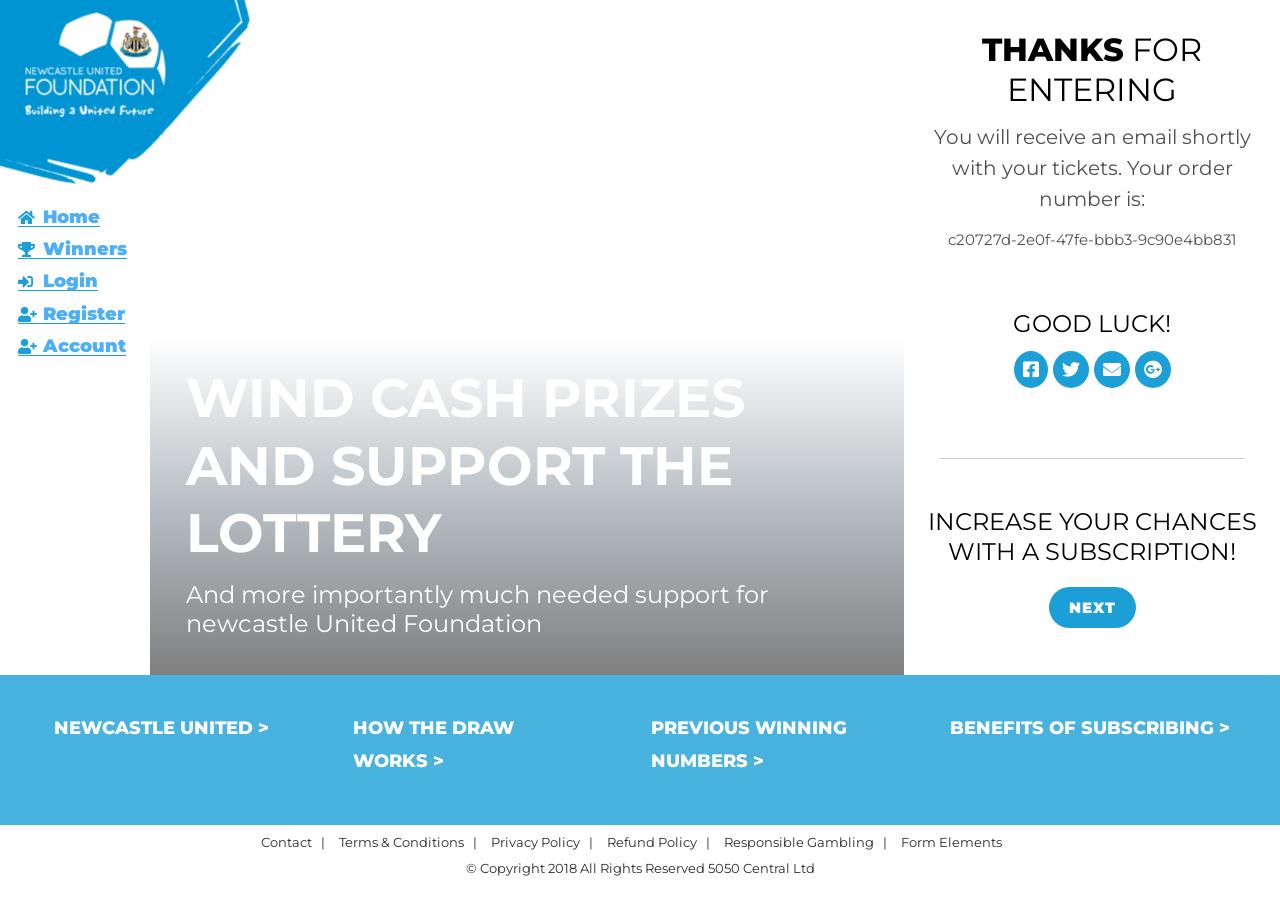
==== commit a0125e00: "pushed some changes Signed-off-by: bluemonkey1130 <bluemonkey1130@gmail.com>" ====
--- a/steps/step-four.html
+++ b/steps/step-four.html
@@ -65,7 +65,7 @@
 
         </div>
         <!--DRAW-STYLES.SCSS-->
-        <div class="block draw step-four">
+        <div class="block draw step-four text-left">
 
 
 
@@ -150,7 +150,7 @@
                 <li><a href="../sub-pages/account.html">Privacy Policy</a></li>
                 <li><a href="../sub-pages/account.html">Refund Policy</a></li>
                 <li><a href="../sub-pages/account.html">Responsible Gambling</a></li>
-                <li><a href="sub-pages/form-elements.html">Form Elements</a></li>
+                <li><a href="../sub-pages/form-elements.html">Form Elements</a></li>
 
             </ul>
         </nav>
--- a/css/main.min.css
+++ b/css/main.min.css
@@ -1 +1 @@
-/*! HTML5 Boilerplate v6.0.1 | MIT License | https://html5boilerplate.com/ */@import url("https://fonts.googleapis.com/css?family=Montserrat:400,700");html{color:#222;font-size:1em;line-height:1.4}::-moz-selection{background:#b3d4fc;text-shadow:none}::selection{background:#b3d4fc;text-shadow:none}hr{display:block;height:1px;border:0;border-top:1px solid #ccc;margin:1em 0;padding:0}audio,canvas,iframe,img,svg,video{vertical-align:middle}fieldset{border:0;margin:0;padding:0}textarea{resize:vertical}.browserupgrade{margin:.2em 0;background:#ccc;color:#000;padding:.2em 0}.hidden{display:none!important}.visuallyhidden{border:0;clip:rect(0 0 0 0);-webkit-clip-path:inset(50%);clip-path:inset(50%);height:1px;margin:-1px;overflow:hidden;padding:0;position:absolute;width:1px;white-space:nowrap}.visuallyhidden.focusable:active,.visuallyhidden.focusable:focus{clip:auto;-webkit-clip-path:none;clip-path:none;height:auto;margin:0;overflow:visible;position:static;width:auto;white-space:inherit}.invisible{visibility:hidden}.clearfix:after,.clearfix:before{content:" ";display:table}.clearfix:after{clear:both}@media print{*,:after,:before{background:transparent!important;color:#000!important;box-shadow:none!important;text-shadow:none!important}a,a:visited{text-decoration:underline}a[href]:after{content:" (" attr(href) ")"}abbr[title]:after{content:" (" attr(title) ")"}a[href^="#"]:after,a[href^="javascript:"]:after{content:""}pre{white-space:pre-wrap!important}blockquote,pre{border:1px solid #999;page-break-inside:avoid}thead{display:table-header-group}img,tr{page-break-inside:avoid}h2,h3,p{orphans:3;widows:3}h2,h3{page-break-after:avoid}}:root{--black:#1f1f1f;--true-black:#000}footer,header,section{width:100%;box-sizing:border-box}footer .inner_wrapper,header .inner_wrapper,section .inner_wrapper{width:100%;position:relative;box-sizing:border-box}footer .inner_wrapper.row,header .inner_wrapper.row,section .inner_wrapper.row{display:-ms-inline-flexbox;display:inline-flex}footer .block,footer figure,header .block,header figure,section .block,section figure{vertical-align:top;box-sizing:border-box;display:inline-block}footer .block .inner_block,footer figure .inner_block,header .block .inner_block,header figure .inner_block,section .block .inner_block,section figure .inner_block{box-sizing:border-box}footer .block img,footer figure img,header .block img,header figure img,section .block img,section figure img{max-width:100%}.constrain{max-width:calc(100% - (100% - 1600px));margin:auto;padding:0 3em}*,.constrain{box-sizing:border-box}body{position:relative;margin:0}body section.logo{position:absolute;top:0;left:0;width:auto;z-index:1}body section.logo .inner_wrapper{width:auto;display:inline-block}body section.logo .inner_wrapper .block{max-width:250px}@media only screen and (max-width:750px){body section.logo{max-width:200px}}@media only screen and (max-width:600px){body section.logo{max-width:150px}}.bottom_row{width:100%;display:-ms-inline-flexbox;display:inline-flex;min-height:150px;padding:0;-ms-flex-direction:column;flex-direction:column;-ms-flex-wrap:wrap;flex-wrap:wrap}@media only screen and (max-width:1000px){.bottom_row .block{-ms-flex:1 1 49%;flex:1 1 49%;width:49%;margin-bottom:.5rem}.bottom_row .block:first-child{margin-right:.25rem}.bottom_row .block:nth-child(2){margin-left:.25rem}.bottom_row .block:nth-child(3){margin-right:.25rem}.bottom_row .block:nth-child(4){margin-left:.25rem}}@media only screen and (max-width:750px){.bottom_row .block{-ms-flex:1 1 100%;flex:1 1 100%;width:100%;margin-bottom:.5rem}.bottom_row .block:nth-child(1n){margin:0;margin-bottom:.5rem}}@media only screen and (min-width:750px){.bottom_row{-ms-flex-direction:row;flex-direction:row}}@media only screen and (min-width:1000px){.bottom_row{height:15vh;-ms-flex-direction:row;flex-direction:row;-ms-flex-wrap:nowrap;flex-wrap:nowrap}}footer{height:5vh}footer .inner_wrapper.ticker{background-color:#fffff;width:100vw;display:-ms-inline-flexbox;display:inline-flex;height:5vh;border-left:5px solid #1b9fd6;border-bottom:1px solid #1b9fd6;padding-left:1rem;box-sizing:border-box;display:none}footer .inner_wrapper.ticker *{color:#1f1f1f}footer .inner_wrapper.ticker .block{width:auto;margin-right:20px;display:-ms-inline-flexbox;display:inline-flex;-ms-flex-pack:center;justify-content:center;-ms-flex-align:center;align-items:center;min-width:120px}footer .inner_wrapper.ticker .block h6{margin:0;padding:0 1rem;border-right:2px solid #1f1f1f}footer .inner_wrapper.footer-nav{background-color:#fffff;text-align:center}footer .inner_wrapper.footer-nav .block{padding:.2rem}.ticker{overflow:hidden;position:relative}.ticker .block{position:absolute;width:100%;height:100%;margin:0;line-height:50px;text-align:center;transform:translateX(100%);animation:a 30s linear infinite}@keyframes a{0%{transform:translateX(100%)}to{transform:translateX(-100%)}}form{display:-ms-inline-flexbox;display:inline-flex;-ms-flex-direction:column;flex-direction:column;-ms-flex-wrap:wrap;flex-wrap:wrap;box-sizing:border-box}form fieldset{padding:1rem}.group,form fieldset{display:inline-block;box-sizing:border-box}.group{position:relative;width:100%;margin-bottom:.8rem}.group.half{width:49%}@media only screen and (max-width:600px){.group.half{width:100%}}.inputMaterial{font-size:18px;padding:10px 10px 10px 5px;display:inline-block;width:100%;border:none;border-bottom:1px solid #757575;box-sizing:border-box}.inputMaterial:focus{outline:none}legend{margin-bottom:-1rem}.group.no-style{text-align:left}.group.no-style label{position:relative;left:0;top:0}label{color:#999;font-size:14px;font-weight:400;position:absolute;pointer-events:none;left:5px;top:10px;transition:all .2s ease;-moz-transition:.2s ease all;-webkit-transition:all .2s ease}.inputMaterial:focus~label,.inputMaterial:valid~label{top:-8px;font-size:14px;color:#1b9fd6}.bar{position:relative;display:block;width:100%}.bar:after,.bar:before{content:"";height:2px;width:0;bottom:1px;position:absolute;background:#1b9fd6;transition:all .2s ease;-moz-transition:.2s ease all;-webkit-transition:all .2s ease}.bar:before{left:50%}.bar:after{right:50%}.inputMaterial:focus~.bar:after,.inputMaterial:focus~.bar:before{width:50%}.inputMaterial:focus~.highlight{animation:b .3s ease}@keyframes b{0%{background:#5264ae}to{width:0;background:transparent}}section.main{background-color:#fffff;-ms-flex-direction:column;flex-direction:column}section.main,section.main .top_row{display:-ms-inline-flexbox;display:inline-flex;width:100%}section.main .top_row{min-height:650px}@media only screen and (min-width:1000px){section.main .top_row{min-height:75vh}}@media only screen and (max-width:1000px){section.main .top_row{-ms-flex-direction:column;flex-direction:column}}section.secondary{background-color:#fffff;-ms-flex-direction:column;flex-direction:column}section.secondary,section.secondary .top_row{display:-ms-inline-flexbox;display:inline-flex;width:100%}section.secondary .top_row{min-height:600px;height:auto}@media only screen and (min-width:1000px){section.secondary .top_row{min-height:75vh}}@media only screen and (max-width:1000px){section.secondary .top_row{-ms-flex-direction:column;flex-direction:column}}section.secondary .top_row .block.content{display:-ms-inline-flexbox;display:inline-flex;-ms-flex-pack:start;justify-content:flex-start;-ms-flex-align:start;align-items:flex-start;-ms-flex-direction:column;flex-direction:column;-ms-flex:1 1 90%;flex:1 1 90%;padding:5% 2.5%}@media only screen and (min-width:1000px){section.secondary .top_row .block.content{padding:12% 5%}}@media only screen and (max-width:1000px){section.secondary .top_row .block.content{padding-top:7.5rem}}@media only screen and (max-width:750px){section.secondary .top_row .block.content{padding-top:3.5rem}}@media only screen and (max-width:600px){section.secondary .top_row .block.content{padding-top:2.5rem}}*,body,html{font-size:18px;-webkit-font-smoothing:antialiased;-moz-osx-font-smoothing:grayscale;-webkit-text-size-adjust:100%;-ms-text-size-adjust:100%}*,body,h1,h2,h3,h4,h5,h6,html{font-family:Montserrat,sans-serif}h1,h2,h3,h4,h5,h6{margin:12px 0;color:#000;line-height:1.25em;font-weight:700}h1{text-transform:uppercase}h1,h1 strong{font-size:3rem}h1 strong{font-weight:800}@media only screen and (max-width:1000px){h1{font-size:2.08333rem}}@media only screen and (max-width:750px){h1{font-size:1.66667rem}}h2{text-transform:uppercase;font-weight:400}h2,h2 strong{font-size:1.78571rem}h2 strong{font-weight:800}h2+p{font-size:1.13636rem;margin:12px 0 14.4px}@media only screen and (max-width:1200px){h2{font-size:1.5625rem}}h3{font-weight:400;text-transform:uppercase}h3,h3 strong{font-size:1.66667rem}h3 strong{font-weight:800}h4{font-weight:400;text-transform:uppercase}h4,h4 strong{font-size:1.31579rem}h4 strong{font-weight:800}h5{font-weight:400}h5,h5 strong{font-size:1.25rem}h5 strong{font-weight:800}h6,h6 a{font-size:.71429rem;font-weight:400}h6 a strong,h6 strong{font-size:.71429rem;font-weight:800}p{margin-top:10px;font-size:.83333rem;line-height:1.5em;color:#505050;margin-bottom:10px}p:first-of-type{margin-top:0}a{color:#4eaff6;text-decoration:none}a:hover{color:#1d99f4}ol,ul{margin:10px 0 0 20px}ol li,ul li{margin-top:10px;line-height:1.5em;color:#505050;font-size:.83333rem}ol ol,ol ul,ul ol,ul ul{margin-top:0}button{border:none;background-image:none;background-color:transparent;box-shadow:none}button:active,button:hover{outline:none}.button-primary,input[type=submit]{padding:10px 20px;display:inline-block;font-size:.83333rem;font-weight:900;text-transform:uppercase;cursor:pointer;letter-spacing:1px;border-radius:500px;transition-property:background-color;transition-duration:.2s;transition-timing-function:ease-in-out;background:#1b9fd6;margin:.5rem 0 0;border:none;color:#fff}.button-primary:active,.button-primary:hover,input[type=submit]:active,input[type=submit]:hover{background-color:#a1daf8;color:#fff;outline:none}.button-primary:focus,input[type=submit]:focus{background-color:#f7a700;color:#fff;outline:none}@media only screen and (max-width:768px){.button-primary,input[type=submit]{padding:15px 25px}}input[type=submit]{width:auto;float:right;border:none}input[type=number]{width:100%;color:#fff}::-webkit-input-placeholder{color:#fff}::-moz-placeholder{color:#fff}:-ms-input-placeholder{color:#fff}:-moz-placeholder{color:#fff}.button-primary.choices{background:#8e8e8e;margin:.5rem 0 0;border:none;font-size:.83333rem}.button-primary.choices:active,.button-primary.choices:focus,.button-primary.choices:hover{background-color:#1b9fd6;color:#fff}.button-primary.choices:focus{outline:none}.block.draw{-ms-flex-direction:column;flex-direction:column;text-align:center;width:30%;min-width:250px;display:-ms-inline-flexbox;display:inline-flex;-ms-flex-pack:justify;justify-content:space-between;-ms-flex:1 1 30%;flex:1 1 30%}@media only screen and (max-width:1000px){.block.draw{width:100%}}.block.draw>div{padding:1rem}@media only screen and (max-width:1000px){.block.home{width:100%;-ms-flex-direction:row-reverse;flex-direction:row-reverse;-ms-flex-wrap:wrap;flex-wrap:wrap;margin-bottom:.5rem}}.block.home :not(a){margin:0}.block.home>div{display:inherit;-ms-flex-direction:column;flex-direction:column;-ms-flex-pack:center;justify-content:center;-ms-flex-align:center;align-items:center}@media only screen and (max-width:1000px){.block.home>div{width:29%}}@media only screen and (max-width:750px){.block.home>div{width:100%}}.block.home .inner_top{background-color:#fff;-ms-flex:1 1 25%;flex:1 1 25%}.block.home .inner_top h1,.block.home .inner_top h4{color:#1b9fd6}.block.home .inner_top a{color:#2b2b2b}@media only screen and (max-width:1000px){.block.home .inner_top{-ms-flex:1 1 50%;flex:1 1 50%;width:50%;-ms-flex-order:3;order:3;border:1px solid #1b9fd6}}@media only screen and (max-width:600px){.block.home .inner_top{-ms-flex:1 1 100%;flex:1 1 100%;width:100%;-ms-flex-order:1;order:1}}.block.home .inner_mid{-ms-flex:1 1 45%;flex:1 1 45%;background:linear-gradient(90deg,rgba(27,159,214,.8) 0,rgba(27,159,214,.8)),url(../img/hero.jpg) 50%/cover no-repeat}.block.home .inner_mid *{color:#fff}.block.home .inner_mid .verses img{display:inline-block;max-width:100px}.block.home .inner_mid .verses h1,.block.home .inner_mid .verses h2,.block.home .inner_mid .verses h3,.block.home .inner_mid .verses h4,.block.home .inner_mid .verses h5,.block.home .inner_mid .verses h6,.block.home .inner_mid .verses p{display:inline-block}@media only screen and (max-width:1000px){.block.home .inner_mid{-ms-flex:1 1 50%;flex:1 1 50%;width:50%;-ms-flex-order:2;order:2}}@media only screen and (max-width:600px){.block.home .inner_mid{-ms-flex:1 1 100%;flex:1 1 100%;width:100%;-ms-flex-order:2;order:2}}.block.home .inner_bottom{-ms-flex:1 1 30%;flex:1 1 30%;background-color:#fff}.block.home .inner_bottom :not(a){color:#2b2b2b}@media only screen and (max-width:1000px){.block.home .inner_bottom{-ms-flex:1 1 100%;flex:1 1 100%;width:100%;-ms-flex-order:1;order:1}}@media only screen and (max-width:600px){.block.home .inner_bottom{-ms-flex-order:3;order:3}}.block.step-one>div{display:inherit;-ms-flex-direction:column;flex-direction:column;-ms-flex-pack:center;justify-content:center;-ms-flex-align:center;align-items:center}@media only screen and (max-width:1000px){.block.step-one>div{padding:0 1rem}}.block.step-one .inner_top{-ms-flex:1 1 25%;flex:1 1 25%}.block.step-one .inner_mid{-ms-flex:1 1 40%;flex:1 1 40%}.block.step-one .inner_mid h2{color:#1b9fd6;width:100%}.block.step-one .inner_mid input[type=number]{width:130px;color:#fff}.block.step-one .inner_mid .options-wrap{width:100%}.block.step-one .inner_bottom{-ms-flex:1 1 25%;flex:1 1 25%;-ms-flex-pack:start;justify-content:flex-start}.block.step-two form{margin-top:.5rem}.block.step-three .embed-container{-ms-flex:1 1 80%;flex:1 1 80%}@media only screen and (max-width:1000px){.block.step-three .embed-container{min-height:700px}}.block.step-three .inner{-ms-flex:1 1 20%;flex:1 1 20%;border-top:1px solid #1b9fd6}.block.step-four>div{-ms-flex:1 1 30%;flex:1 1 30%}.block.step-four .inner_mid{display:inherit;-ms-flex-direction:column;flex-direction:column}.block.step-four .inner_mid .social{margin-bottom:1rem}.block.step-four .inner_mid .social button{background:#1b9fd6;padding:.5rem;border-radius:60%}.block.step-four .inner_mid .social button:before{color:#fff}.block.step-four .inner_mid hr{margin:auto auto 0;width:90%;justify-self:center}.block.hero{padding:2rem 6rem 2rem 2rem;width:60%;display:-ms-inline-flexbox;display:inline-flex;-ms-flex-pack:end;justify-content:flex-end;-ms-flex-align:start;align-items:flex-start;-ms-flex-direction:column;flex-direction:column;-ms-flex:1 1 60%;flex:1 1 60%;background-blend-mode:multiply}@media only screen and (min-width:1000px){.block.hero{min-width:600px}}@media only screen and (max-width:1000px){.block.hero{width:100%;padding:9rem 6rem 2rem 2rem}}@media only screen and (max-width:600px){.block.hero{padding:2rem;text-align:right}}.block.hero *{width:100%;color:#fff}.block.hero h1,.block.hero h4{margin-bottom:0}.block.hero h4{text-transform:inherit}.sub-page.block{text-align:left;width:24.7%;min-width:100px;display:-ms-inline-flexbox;display:inline-flex;-ms-flex-align:start;align-items:flex-start;-ms-flex:1 1 25%;flex:1 1 25%;padding:2rem 1.5rem 1.5rem 3rem}.sub-page.block *{color:#fff}@media only screen and (max-width:1200px){.sub-page.block{padding:2rem}}@media only screen and (max-width:1000px){.sub-page.block{width:49%}}@media only screen and (max-width:750px){.sub-page.block{padding:2rem;width:100%}}.sub-page.block h1,.sub-page.block h2,.sub-page.block h3,.sub-page.block h4,.sub-page.block h5,.sub-page.block h6,.sub-page.block p{margin:0}.sub-page.block:first-child,.sub-page.block:nth-child(2),.sub-page.block:nth-child(3),.sub-page.block:nth-child(4){background:linear-gradient(90deg,rgba(27,159,214,.8) 0,rgba(27,159,214,.8)),url(../img/hero.jpg) 50%/cover no-repeat}.sub-page.block:nth-child(4){min-width:30%;-ms-flex:1 1 30%;flex:1 1 30%}header.block.side_bar{padding:11rem 1rem 0;width:10%;min-width:150px}header.block.side_bar ul{padding:0;margin:0}header.block.side_bar ul li{list-style:none;border-bottom:1px solid #1b9fd6}header.block.side_bar ul li a{padding:0 0 0 .25rem}header.block.side_bar ul li:before{color:#1b9fd6}header.block.side_bar .mobile_button{display:none}@media only screen and (min-width:1000px){header.block.side_bar{-ms-flex:1 1 10%;flex:1 1 10%}}@media only screen and (max-width:1000px){header.block.side_bar{padding:0 1rem 0 15rem;width:100%;max-width:unset}header.block.side_bar ul{padding:1rem 0}header.block.side_bar ul li{display:inline-block;margin-right:1rem}}@media only screen and (max-width:900px){header.block.side_bar{display:-ms-inline-flexbox;display:inline-flex;-ms-flex-pack:justify;justify-content:space-between;-ms-flex-direction:row;flex-direction:row}header.block.side_bar .mobile_button{display:block;padding:1rem .5rem;font-size:30px}header.block.side_bar .mobile_button:before{color:#1b9fd6}header.block.side_bar .closebtn{display:block;padding:1rem;font-size:30px}header.block.side_bar .closebtn:before{color:#1b9fd6}header.block.side_bar ul.main-nav{display:none}}.sidenav{height:100%;width:0;position:fixed;z-index:2;top:0;right:0;background-color:hsla(0,0%,100%,.95);overflow-x:hidden;transition:.5s}.sidenav nav{padding:1rem}.sidenav nav ul li{display:block!important}.footer-nav nav.block{width:100%}.footer-nav nav.block ul{margin:0;padding:0}.footer-nav nav.block ul li{margin:0;padding:0;list-style:none;display:inline-block}.footer-nav nav.block ul li a{color:#2b2b2b;font-size:.71429rem;padding-right:.5rem}.footer-nav nav.block ul li a:after{content:"|";padding-left:.5rem}.footer-nav nav.block ul li:last-child a:after{content:" "}.footer-nav .block.copy{width:100%}.footer-nav .block.copy h6{margin:0;color:#2b2b2b}+/*! HTML5 Boilerplate v6.0.1 | MIT License | https://html5boilerplate.com/ */@import url("https://fonts.googleapis.com/css?family=Montserrat:400,700");html{color:#222;font-size:1em;line-height:1.4}::-moz-selection{background:#b3d4fc;text-shadow:none}::selection{background:#b3d4fc;text-shadow:none}hr{display:block;height:1px;border:0;border-top:1px solid #ccc;margin:1em 0;padding:0}audio,canvas,iframe,img,svg,video{vertical-align:middle}fieldset{border:0;margin:0;padding:0}textarea{resize:vertical}.browserupgrade{margin:.2em 0;background:#ccc;color:#000;padding:.2em 0}.hidden{display:none!important}.visuallyhidden{border:0;clip:rect(0 0 0 0);-webkit-clip-path:inset(50%);clip-path:inset(50%);height:1px;margin:-1px;overflow:hidden;padding:0;position:absolute;width:1px;white-space:nowrap}.visuallyhidden.focusable:active,.visuallyhidden.focusable:focus{clip:auto;-webkit-clip-path:none;clip-path:none;height:auto;margin:0;overflow:visible;position:static;width:auto;white-space:inherit}.invisible{visibility:hidden}.clearfix:after,.clearfix:before{content:" ";display:table}.clearfix:after{clear:both}@media print{*,:after,:before{background:transparent!important;color:#000!important;box-shadow:none!important;text-shadow:none!important}a,a:visited{text-decoration:underline}a[href]:after{content:" (" attr(href) ")"}abbr[title]:after{content:" (" attr(title) ")"}a[href^="#"]:after,a[href^="javascript:"]:after{content:""}pre{white-space:pre-wrap!important}blockquote,pre{border:1px solid #999;page-break-inside:avoid}thead{display:table-header-group}img,tr{page-break-inside:avoid}h2,h3,p{orphans:3;widows:3}h2,h3{page-break-after:avoid}}:root{--black:#1f1f1f;--true-black:#000}footer,header,section{width:100%;box-sizing:border-box}footer .inner_wrapper,header .inner_wrapper,section .inner_wrapper{width:100%;position:relative;box-sizing:border-box}footer .inner_wrapper.row,header .inner_wrapper.row,section .inner_wrapper.row{display:-ms-inline-flexbox;display:inline-flex}footer .block,footer figure,header .block,header figure,section .block,section figure{vertical-align:top;box-sizing:border-box;display:inline-block}footer .block .inner_block,footer figure .inner_block,header .block .inner_block,header figure .inner_block,section .block .inner_block,section figure .inner_block{box-sizing:border-box}footer .block img,footer figure img,header .block img,header figure img,section .block img,section figure img{max-width:100%}.constrain{max-width:calc(100% - (100% - 1600px));margin:auto;padding:0 3em}*,.constrain{box-sizing:border-box}body{position:relative;margin:0}body section.logo{position:absolute;top:0;left:0;width:auto;z-index:1}body section.logo .inner_wrapper{width:auto;display:inline-block}body section.logo .inner_wrapper .block{max-width:250px}@media only screen and (max-width:750px){body section.logo{max-width:200px}}@media only screen and (max-width:600px){body section.logo{max-width:150px}}.bottom_row{width:100%;display:-ms-inline-flexbox;display:inline-flex;min-height:150px;padding:0;-ms-flex-direction:column;flex-direction:column;-ms-flex-wrap:wrap;flex-wrap:wrap}@media only screen and (max-width:1000px){.bottom_row .block{-ms-flex:1 1 49%;flex:1 1 49%;width:49%;margin-bottom:.5rem}.bottom_row .block:first-child{margin-right:.25rem}.bottom_row .block:nth-child(2){margin-left:.25rem}.bottom_row .block:nth-child(3){margin-right:.25rem}.bottom_row .block:nth-child(4){margin-left:.25rem}}@media only screen and (max-width:750px){.bottom_row .block{-ms-flex:1 1 100%;flex:1 1 100%;width:100%;margin-bottom:.5rem}.bottom_row .block:nth-child(1n){margin:0;margin-bottom:.5rem}}@media only screen and (min-width:750px){.bottom_row{-ms-flex-direction:row;flex-direction:row}}@media only screen and (min-width:1000px){.bottom_row{height:15vh;-ms-flex-direction:row;flex-direction:row;-ms-flex-wrap:nowrap;flex-wrap:nowrap}}footer{height:5vh}footer .inner_wrapper.ticker{background-color:#fffff;width:100vw;display:-ms-inline-flexbox;display:inline-flex;height:5vh;border-left:5px solid #1b9fd6;border-bottom:1px solid #1b9fd6;padding-left:1rem;box-sizing:border-box;display:none}footer .inner_wrapper.ticker *{color:#1f1f1f}footer .inner_wrapper.ticker .block{width:auto;margin-right:20px;display:-ms-inline-flexbox;display:inline-flex;-ms-flex-pack:center;justify-content:center;-ms-flex-align:center;align-items:center;min-width:120px}footer .inner_wrapper.ticker .block h6{margin:0;padding:0 1rem;border-right:2px solid #1f1f1f}footer .inner_wrapper.footer-nav{background-color:#fffff;text-align:center}footer .inner_wrapper.footer-nav .block{padding:.2rem}.ticker{overflow:hidden;position:relative}.ticker .block{position:absolute;width:100%;height:100%;margin:0;line-height:50px;text-align:center;transform:translateX(100%);animation:a 30s linear infinite}@keyframes a{0%{transform:translateX(100%)}to{transform:translateX(-100%)}}form{display:-ms-inline-flexbox;display:inline-flex;-ms-flex-direction:column;flex-direction:column;-ms-flex-wrap:wrap;flex-wrap:wrap;box-sizing:border-box}form fieldset{padding:1rem}.group,form fieldset{display:inline-block;box-sizing:border-box}.group{position:relative;width:100%;margin-bottom:.8rem}.group.half{width:49%}@media only screen and (max-width:600px){.group.half{width:100%}}.inputMaterial{font-size:18px;padding:10px 10px 10px 5px;display:inline-block;width:100%;border:none;border-bottom:1px solid #757575;box-sizing:border-box}.inputMaterial:focus{outline:none}legend{margin-bottom:-1rem}.group.no-style{text-align:left}.group.no-style label{position:relative;left:0;top:0}label{color:#999;font-size:14px;font-weight:400;position:absolute;pointer-events:none;left:5px;top:10px;transition:all .2s ease;-moz-transition:.2s ease all;-webkit-transition:all .2s ease}.inputMaterial:focus~label,.inputMaterial:valid~label{top:-8px;font-size:14px;color:#1b9fd6}.bar{position:relative;display:block;width:100%}.bar:after,.bar:before{content:"";height:2px;width:0;bottom:1px;position:absolute;background:#1b9fd6;transition:all .2s ease;-moz-transition:.2s ease all;-webkit-transition:all .2s ease}.bar:before{left:50%}.bar:after{right:50%}.inputMaterial:focus~.bar:after,.inputMaterial:focus~.bar:before{width:50%}.inputMaterial:focus~.highlight{animation:b .3s ease}@keyframes b{0%{background:#5264ae}to{width:0;background:transparent}}.select-style{border-radius:3px;overflow:hidden}.select-style select{border:1px solid #ccc!important}@media only screen and (min-width:750px){.select-style{width:50%}}.select-style select{padding:5px 8px;width:100%;border:none;color:#999}.select-style select:focus{outline:none}.label label{position:relative}.select-style.label label{margin-bottom:10px;display:inline-block}section.main{background-color:#fffff;-ms-flex-direction:column;flex-direction:column}section.main,section.main .top_row{display:-ms-inline-flexbox;display:inline-flex;width:100%}section.main .top_row{min-height:650px}@media only screen and (min-width:1000px){section.main .top_row{min-height:75vh}}@media only screen and (max-width:1000px){section.main .top_row{-ms-flex-direction:column;flex-direction:column}}section.secondary{background-color:#fffff;-ms-flex-direction:column;flex-direction:column}section.secondary,section.secondary .top_row{display:-ms-inline-flexbox;display:inline-flex;width:100%}section.secondary .top_row{min-height:600px;height:auto}@media only screen and (min-width:1000px){section.secondary .top_row{min-height:75vh}}@media only screen and (max-width:1000px){section.secondary .top_row{-ms-flex-direction:column;flex-direction:column}}section.secondary .top_row .block.content{display:-ms-inline-flexbox;display:inline-flex;-ms-flex-pack:start;justify-content:flex-start;-ms-flex-align:start;align-items:flex-start;-ms-flex-direction:column;flex-direction:column;-ms-flex:1 1 90%;flex:1 1 90%;padding:5% 2.5%}@media only screen and (min-width:1000px){section.secondary .top_row .block.content{padding:12% 5%}}@media only screen and (max-width:1000px){section.secondary .top_row .block.content{padding-top:7.5rem}}@media only screen and (max-width:750px){section.secondary .top_row .block.content{padding-top:3.5rem}}@media only screen and (max-width:600px){section.secondary .top_row .block.content{padding-top:2.5rem}}*,body,html{font-size:18px;-webkit-font-smoothing:antialiased;-moz-osx-font-smoothing:grayscale;-webkit-text-size-adjust:100%;-ms-text-size-adjust:100%}*,body,h1,h2,h3,h4,h5,h6,html{font-family:Montserrat,sans-serif}h1,h2,h3,h4,h5,h6{margin:12px 0;color:#000;line-height:1.25em;font-weight:700}h1{text-transform:uppercase}h1,h1 strong{font-size:3rem}h1 strong{font-weight:800}@media only screen and (max-width:1000px){h1{font-size:2.08333rem}}@media only screen and (max-width:750px){h1{font-size:1.66667rem}}h2{text-transform:uppercase;font-weight:400}h2,h2 strong{font-size:1.78571rem}h2 strong{font-weight:800}h2+p{font-size:1.13636rem;margin:12px 0 14.4px}@media only screen and (max-width:1200px){h2{font-size:1.5625rem}}h3,h3 span{font-size:1.66667rem;font-weight:400;text-transform:uppercase}h3 span strong,h3 strong{font-size:1.66667rem;font-weight:800}h4{font-weight:400;text-transform:uppercase}h4,h4 strong{font-size:1.31579rem}h4 strong{font-weight:800}h5{font-weight:400}h5,h5 strong{font-size:1.25rem}h5 strong{font-weight:800}h6,h6 a{font-size:.71429rem;font-weight:400}h6 a strong,h6 strong{font-size:.71429rem;font-weight:800}p{margin-top:10px;font-size:.83333rem;line-height:1.5em;color:#505050;margin-bottom:10px}p:first-of-type{margin-top:0}a{color:#4eaff6;text-decoration:none}a:hover{color:#1d99f4}ol,ul{margin:10px 0 0 20px}ol li,ul li{margin-top:10px;line-height:1.5em;color:#505050;font-size:.83333rem}ol ol,ol ul,ul ol,ul ul{margin-top:0}button{border:none;background-image:none;background-color:transparent;box-shadow:none}button:active,button:hover{outline:none}.button-primary,input[type=submit]{padding:10px 20px;display:inline-block;font-size:.83333rem;font-weight:900;text-transform:uppercase;cursor:pointer;letter-spacing:1px;border-radius:500px;transition-property:background-color;transition-duration:.2s;transition-timing-function:ease-in-out;background:#1b9fd6;margin:.5rem 0 0;border:none;color:#fff}.button-primary:active,.button-primary:hover,input[type=submit]:active,input[type=submit]:hover{background-color:#a1daf8;color:#fff;outline:none}.button-primary:focus,input[type=submit]:focus{background-color:#f7a700;color:#fff;outline:none}@media only screen and (max-width:768px){.button-primary,input[type=submit]{padding:15px 25px}}input[type=submit]{width:auto;float:right;border:none}input[type=number]{width:100%;color:#fff}::-webkit-input-placeholder{color:#fff}::-moz-placeholder{color:#fff}:-ms-input-placeholder{color:#fff}:-moz-placeholder{color:#fff}.button-primary.choices{background:#8e8e8e;margin:.5rem 0 0;border:none;font-size:.83333rem}.button-primary.choices:active,.button-primary.choices:focus,.button-primary.choices:hover{background-color:#1b9fd6;color:#fff}.button-primary.choices:focus{outline:none}.button-secondary{padding:10px 20px;display:inline-block;font-size:.83333rem;font-weight:900;text-transform:uppercase;cursor:pointer;letter-spacing:1px;border-radius:500px;transition-property:background-color;transition-duration:.2s;transition-timing-function:ease-in-out;margin:.5rem 0 0;color:#1b9fd6;border:1px solid #1b9fd6}.button-secondary:hover{background-color:#1b9fd6;color:#fff;outline:none}.button-secondary:active{background-color:#a1daf8;color:#fff;outline:none}.button-secondary:focus{background-color:#f7a700;color:#fff;outline:none}@media only screen and (max-width:768px){.button-secondary{padding:15px 25px}}.block.draw{-ms-flex-direction:column;flex-direction:column;text-align:center;width:30%;min-width:250px;display:-ms-inline-flexbox;display:inline-flex;-ms-flex-pack:justify;justify-content:space-between;-ms-flex:1 1 30%;flex:1 1 30%}@media only screen and (max-width:1000px){.block.draw{width:100%}}.block.draw>div{padding:1rem}@media only screen and (max-width:1000px){.block.home{width:100%;-ms-flex-direction:row-reverse;flex-direction:row-reverse;-ms-flex-wrap:wrap;flex-wrap:wrap;margin-bottom:.5rem}}.block.home :not(a){margin:0}.block.home>div{display:inherit;-ms-flex-direction:column;flex-direction:column;-ms-flex-pack:center;justify-content:center;-ms-flex-align:center;align-items:center}@media only screen and (max-width:1000px){.block.home>div{width:29%}}@media only screen and (max-width:750px){.block.home>div{width:100%}}.block.home .inner_top{background-color:#fff;-ms-flex:1 1 25%;flex:1 1 25%}.block.home .inner_top h1,.block.home .inner_top h4{color:#1b9fd6}.block.home .inner_top a{color:#2b2b2b}@media only screen and (max-width:1000px){.block.home .inner_top{-ms-flex:1 1 50%;flex:1 1 50%;width:50%;-ms-flex-order:3;order:3;border:1px solid #1b9fd6}}@media only screen and (max-width:600px){.block.home .inner_top{-ms-flex:1 1 100%;flex:1 1 100%;width:100%;-ms-flex-order:1;order:1}}.block.home .inner_mid{-ms-flex:1 1 45%;flex:1 1 45%;background:linear-gradient(90deg,rgba(27,159,214,.8) 0,rgba(27,159,214,.8)),url(../img/hero.jpg) 50%/cover no-repeat}.block.home .inner_mid *{color:#fff}.block.home .inner_mid .verses img{display:inline-block;max-width:100px}.block.home .inner_mid .verses h1,.block.home .inner_mid .verses h2,.block.home .inner_mid .verses h3,.block.home .inner_mid .verses h4,.block.home .inner_mid .verses h5,.block.home .inner_mid .verses h6,.block.home .inner_mid .verses p{display:inline-block}@media only screen and (max-width:1000px){.block.home .inner_mid{-ms-flex:1 1 50%;flex:1 1 50%;width:50%;-ms-flex-order:2;order:2}}@media only screen and (max-width:600px){.block.home .inner_mid{-ms-flex:1 1 100%;flex:1 1 100%;width:100%;-ms-flex-order:2;order:2}}.block.home .inner_bottom{-ms-flex:1 1 30%;flex:1 1 30%;background-color:#fff}.block.home .inner_bottom :not(a){color:#2b2b2b}@media only screen and (max-width:1000px){.block.home .inner_bottom{-ms-flex:1 1 100%;flex:1 1 100%;width:100%;-ms-flex-order:1;order:1}}@media only screen and (max-width:600px){.block.home .inner_bottom{-ms-flex-order:3;order:3}}.block.step-one{-ms-flex-direction:row;flex-direction:row}.block.step-one .inner_bottom,.block.step-one .inner_mid,.block.step-one .inner_top{display:inherit;-ms-flex-direction:column;flex-direction:column;-ms-flex-pack:center;justify-content:center;-ms-flex-align:center;align-items:center}@media only screen and (max-width:1000px){.block.step-one .inner_bottom,.block.step-one .inner_mid,.block.step-one .inner_top{padding:0 1rem}}.block.step-one .inner_top{-ms-flex:1 1 25%;flex:1 1 25%}.block.step-one .inner_mid{-ms-flex:1 1 40%;flex:1 1 40%}.block.step-one .inner_mid h2{color:#1b9fd6;width:100%}.block.step-one .inner_mid input[type=number]{width:130px;color:#fff}.block.step-one .inner_mid .options-wrap{width:100%}.block.step-one .inner_bottom{-ms-flex:1 1 25%;flex:1 1 25%;-ms-flex-pack:start;justify-content:flex-start}.block.step-two form{margin-top:.5rem}.block.step-three .embed-container{-ms-flex:1 1 80%;flex:1 1 80%}@media only screen and (max-width:1000px){.block.step-three .embed-container{min-height:700px}}.block.step-three .inner{-ms-flex:1 1 20%;flex:1 1 20%;border-top:1px solid #1b9fd6}.block.step-four>div{-ms-flex:1 1 30%;flex:1 1 30%}.block.step-four .inner_mid{display:inherit;-ms-flex-direction:column;flex-direction:column}.block.step-four .inner_mid .social{margin-bottom:1rem}.block.step-four .inner_mid .social button{background:#1b9fd6;padding:.5rem;border-radius:60%}.block.step-four .inner_mid .social button:before{color:#fff}.block.step-four .inner_mid hr{margin:auto auto 0;width:90%;justify-self:center}.block.hero{padding:2rem 6rem 2rem 2rem;width:60%;display:-ms-inline-flexbox;display:inline-flex;-ms-flex-pack:end;justify-content:flex-end;-ms-flex-align:start;align-items:flex-start;-ms-flex-direction:column;flex-direction:column;-ms-flex:1 1 60%;flex:1 1 60%;background-blend-mode:multiply}@media only screen and (min-width:1000px){.block.hero{min-width:600px}}@media only screen and (max-width:1000px){.block.hero{width:100%;padding:9rem 6rem 2rem 2rem}}@media only screen and (max-width:600px){.block.hero{padding:2rem;text-align:right}}.block.hero *{width:100%;color:#fff}.block.hero h1,.block.hero h4{margin-bottom:0}.block.hero h4{text-transform:inherit}.block.hero.step-one{background:linear-gradient(180deg,rgba(32,124,202,0) 0,rgba(16,62,101,0) 50%,rgba(8,30,48,.3) 76%,rgba(0,0,0,.5)),url(../img/hero.jpg) 50%/cover no-repeat}.sub-page.block{text-align:left;width:24.7%;min-width:100px;display:-ms-inline-flexbox;display:inline-flex;-ms-flex-align:start;align-items:flex-start;-ms-flex:1 1 25%;flex:1 1 25%;padding:2rem 1.5rem 1.5rem 3rem}.sub-page.block *{color:#fff}@media only screen and (max-width:1200px){.sub-page.block{padding:2rem}}@media only screen and (max-width:1000px){.sub-page.block{width:49%}}@media only screen and (max-width:750px){.sub-page.block{padding:2rem;width:100%}}.sub-page.block h1,.sub-page.block h2,.sub-page.block h3,.sub-page.block h4,.sub-page.block h5,.sub-page.block h6,.sub-page.block p{margin:0}.sub-page.block:first-child,.sub-page.block:nth-child(2),.sub-page.block:nth-child(3),.sub-page.block:nth-child(4){background:linear-gradient(90deg,rgba(27,159,214,.8) 0,rgba(27,159,214,.8)),url(../img/hero.jpg) 50%/cover no-repeat}.sub-page.block:nth-child(4){min-width:30%;-ms-flex:1 1 30%;flex:1 1 30%}header.block.side_bar{padding:11rem 1rem 0;width:10%;min-width:150px}header.block.side_bar ul{padding:0;margin:0}header.block.side_bar ul li{list-style:none;border-bottom:1px solid #1b9fd6}header.block.side_bar ul li a{padding:0 0 0 .25rem}header.block.side_bar ul li:before{color:#1b9fd6;width:20px;display:inline-block}header.block.side_bar .mobile_button{display:none}@media only screen and (min-width:1000px){header.block.side_bar{-ms-flex:1 1 10%;flex:1 1 10%}}@media only screen and (max-width:1000px){header.block.side_bar{padding:0 1rem 0 15rem;width:100%;max-width:unset}header.block.side_bar ul{padding:1rem 0}header.block.side_bar ul li{display:inline-block;margin-right:1rem}}@media only screen and (max-width:900px){header.block.side_bar{display:-ms-inline-flexbox;display:inline-flex;-ms-flex-pack:justify;justify-content:space-between;-ms-flex-direction:row;flex-direction:row}header.block.side_bar .mobile_button{display:block;padding:1rem .5rem;font-size:30px}header.block.side_bar .mobile_button:before{color:#1b9fd6}header.block.side_bar .closebtn{display:block;padding:1rem;font-size:30px}header.block.side_bar .closebtn:before{color:#1b9fd6}header.block.side_bar ul.main-nav{display:none}}.sidenav{height:100%;width:0;position:fixed;z-index:2;top:0;right:0;background-color:hsla(0,0%,100%,.95);overflow-x:hidden;transition:.5s}.sidenav nav{padding:1rem}.sidenav nav ul li{display:block!important}.footer-nav nav.block{width:100%}.footer-nav nav.block ul{margin:0;padding:0}.footer-nav nav.block ul li{margin:0;padding:0;list-style:none;display:inline-block}.footer-nav nav.block ul li a{color:#2b2b2b;font-size:.71429rem;padding-right:.5rem}.footer-nav nav.block ul li a:after{content:"|";padding-left:.5rem}.footer-nav nav.block ul li:last-child a:after{content:" "}.footer-nav .block.copy{width:100%}.footer-nav .block.copy h6{margin:0;color:#2b2b2b}
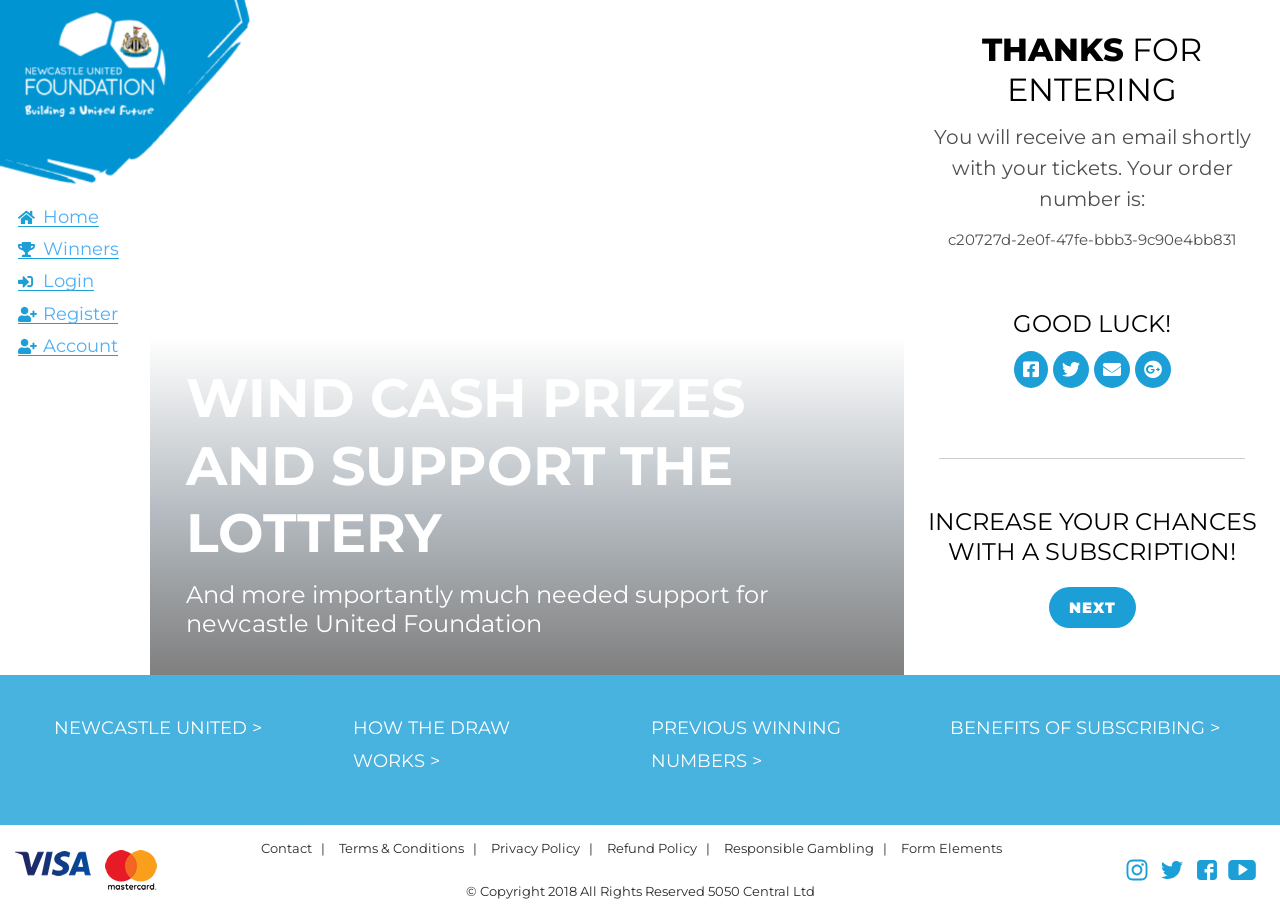
==== commit 20cb5308: "Added tweaks.css, added footer social icons Signed-off-by: bluemonkey1130 <bluemonkey1130@gmail.com>" ====
--- a/steps/step-four.html
+++ b/steps/step-four.html
@@ -65,7 +65,7 @@
 
         </div>
         <!--DRAW-STYLES.SCSS-->
-        <div class="block draw step-four text-left">
+        <div class="block draw step-four">
 
 
 
@@ -158,6 +158,25 @@
             <h6>&copy; Copyright 2018 All Rights Reserved 5050 Central Ltd</h6>
         </div>
     </div>
+    <div class="inner_wrapper acred">
+        <div class="block visa">
+            <img src="../img/visa_mc.png">
+        </div>
+        <div class="block social">
+            <a href="">
+                <img src="../img/instagram.svg">
+            </a>
+            <a href="">
+                <img src="../img/twitter.svg">
+            </a>
+            <a href="">
+                <img src="../img/facebook.svg">
+            </a>
+            <a href="">
+                <img src="../img/youtube.svg">
+            </a>
+        </div>
+    </div>
 
 </footer>
 
--- a/css/main.min.css
+++ b/css/main.min.css
@@ -1 +1 @@
-/*! HTML5 Boilerplate v6.0.1 | MIT License | https://html5boilerplate.com/ */@import url("https://fonts.googleapis.com/css?family=Montserrat:400,700");html{color:#222;font-size:1em;line-height:1.4}::-moz-selection{background:#b3d4fc;text-shadow:none}::selection{background:#b3d4fc;text-shadow:none}hr{display:block;height:1px;border:0;border-top:1px solid #ccc;margin:1em 0;padding:0}audio,canvas,iframe,img,svg,video{vertical-align:middle}fieldset{border:0;margin:0;padding:0}textarea{resize:vertical}.browserupgrade{margin:.2em 0;background:#ccc;color:#000;padding:.2em 0}.hidden{display:none!important}.visuallyhidden{border:0;clip:rect(0 0 0 0);-webkit-clip-path:inset(50%);clip-path:inset(50%);height:1px;margin:-1px;overflow:hidden;padding:0;position:absolute;width:1px;white-space:nowrap}.visuallyhidden.focusable:active,.visuallyhidden.focusable:focus{clip:auto;-webkit-clip-path:none;clip-path:none;height:auto;margin:0;overflow:visible;position:static;width:auto;white-space:inherit}.invisible{visibility:hidden}.clearfix:after,.clearfix:before{content:" ";display:table}.clearfix:after{clear:both}@media print{*,:after,:before{background:transparent!important;color:#000!important;box-shadow:none!important;text-shadow:none!important}a,a:visited{text-decoration:underline}a[href]:after{content:" (" attr(href) ")"}abbr[title]:after{content:" (" attr(title) ")"}a[href^="#"]:after,a[href^="javascript:"]:after{content:""}pre{white-space:pre-wrap!important}blockquote,pre{border:1px solid #999;page-break-inside:avoid}thead{display:table-header-group}img,tr{page-break-inside:avoid}h2,h3,p{orphans:3;widows:3}h2,h3{page-break-after:avoid}}:root{--black:#1f1f1f;--true-black:#000}footer,header,section{width:100%;box-sizing:border-box}footer .inner_wrapper,header .inner_wrapper,section .inner_wrapper{width:100%;position:relative;box-sizing:border-box}footer .inner_wrapper.row,header .inner_wrapper.row,section .inner_wrapper.row{display:-ms-inline-flexbox;display:inline-flex}footer .block,footer figure,header .block,header figure,section .block,section figure{vertical-align:top;box-sizing:border-box;display:inline-block}footer .block .inner_block,footer figure .inner_block,header .block .inner_block,header figure .inner_block,section .block .inner_block,section figure .inner_block{box-sizing:border-box}footer .block img,footer figure img,header .block img,header figure img,section .block img,section figure img{max-width:100%}.constrain{max-width:calc(100% - (100% - 1600px));margin:auto;padding:0 3em}*,.constrain{box-sizing:border-box}body{position:relative;margin:0}body section.logo{position:absolute;top:0;left:0;width:auto;z-index:1}body section.logo .inner_wrapper{width:auto;display:inline-block}body section.logo .inner_wrapper .block{max-width:250px}@media only screen and (max-width:750px){body section.logo{max-width:200px}}@media only screen and (max-width:600px){body section.logo{max-width:150px}}.bottom_row{width:100%;display:-ms-inline-flexbox;display:inline-flex;min-height:150px;padding:0;-ms-flex-direction:column;flex-direction:column;-ms-flex-wrap:wrap;flex-wrap:wrap}@media only screen and (max-width:1000px){.bottom_row .block{-ms-flex:1 1 49%;flex:1 1 49%;width:49%;margin-bottom:.5rem}.bottom_row .block:first-child{margin-right:.25rem}.bottom_row .block:nth-child(2){margin-left:.25rem}.bottom_row .block:nth-child(3){margin-right:.25rem}.bottom_row .block:nth-child(4){margin-left:.25rem}}@media only screen and (max-width:750px){.bottom_row .block{-ms-flex:1 1 100%;flex:1 1 100%;width:100%;margin-bottom:.5rem}.bottom_row .block:nth-child(1n){margin:0;margin-bottom:.5rem}}@media only screen and (min-width:750px){.bottom_row{-ms-flex-direction:row;flex-direction:row}}@media only screen and (min-width:1000px){.bottom_row{height:15vh;-ms-flex-direction:row;flex-direction:row;-ms-flex-wrap:nowrap;flex-wrap:nowrap}}footer{height:5vh}footer .inner_wrapper.ticker{background-color:#fffff;width:100vw;display:-ms-inline-flexbox;display:inline-flex;height:5vh;border-left:5px solid #1b9fd6;border-bottom:1px solid #1b9fd6;padding-left:1rem;box-sizing:border-box;display:none}footer .inner_wrapper.ticker *{color:#1f1f1f}footer .inner_wrapper.ticker .block{width:auto;margin-right:20px;display:-ms-inline-flexbox;display:inline-flex;-ms-flex-pack:center;justify-content:center;-ms-flex-align:center;align-items:center;min-width:120px}footer .inner_wrapper.ticker .block h6{margin:0;padding:0 1rem;border-right:2px solid #1f1f1f}footer .inner_wrapper.footer-nav{background-color:#fffff;text-align:center}footer .inner_wrapper.footer-nav .block{padding:.2rem}.ticker{overflow:hidden;position:relative}.ticker .block{position:absolute;width:100%;height:100%;margin:0;line-height:50px;text-align:center;transform:translateX(100%);animation:a 30s linear infinite}@keyframes a{0%{transform:translateX(100%)}to{transform:translateX(-100%)}}form{display:-ms-inline-flexbox;display:inline-flex;-ms-flex-direction:column;flex-direction:column;-ms-flex-wrap:wrap;flex-wrap:wrap;box-sizing:border-box}form fieldset{padding:1rem}.group,form fieldset{display:inline-block;box-sizing:border-box}.group{position:relative;width:100%;margin-bottom:.8rem}.group.half{width:49%}@media only screen and (max-width:600px){.group.half{width:100%}}.inputMaterial{font-size:18px;padding:10px 10px 10px 5px;display:inline-block;width:100%;border:none;border-bottom:1px solid #757575;box-sizing:border-box}.inputMaterial:focus{outline:none}legend{margin-bottom:-1rem}.group.no-style{text-align:left}.group.no-style label{position:relative;left:0;top:0}label{color:#999;font-size:14px;font-weight:400;position:absolute;pointer-events:none;left:5px;top:10px;transition:all .2s ease;-moz-transition:.2s ease all;-webkit-transition:all .2s ease}.inputMaterial:focus~label,.inputMaterial:valid~label{top:-8px;font-size:14px;color:#1b9fd6}.bar{position:relative;display:block;width:100%}.bar:after,.bar:before{content:"";height:2px;width:0;bottom:1px;position:absolute;background:#1b9fd6;transition:all .2s ease;-moz-transition:.2s ease all;-webkit-transition:all .2s ease}.bar:before{left:50%}.bar:after{right:50%}.inputMaterial:focus~.bar:after,.inputMaterial:focus~.bar:before{width:50%}.inputMaterial:focus~.highlight{animation:b .3s ease}@keyframes b{0%{background:#5264ae}to{width:0;background:transparent}}.select-style{border-radius:3px;overflow:hidden}.select-style select{border:1px solid #ccc!important}@media only screen and (min-width:750px){.select-style{width:50%}}.select-style select{padding:5px 8px;width:100%;border:none;color:#999}.select-style select:focus{outline:none}.label label{position:relative}.select-style.label label{margin-bottom:10px;display:inline-block}section.main{background-color:#fffff;-ms-flex-direction:column;flex-direction:column}section.main,section.main .top_row{display:-ms-inline-flexbox;display:inline-flex;width:100%}section.main .top_row{min-height:650px}@media only screen and (min-width:1000px){section.main .top_row{min-height:75vh}}@media only screen and (max-width:1000px){section.main .top_row{-ms-flex-direction:column;flex-direction:column}}section.secondary{background-color:#fffff;-ms-flex-direction:column;flex-direction:column}section.secondary,section.secondary .top_row{display:-ms-inline-flexbox;display:inline-flex;width:100%}section.secondary .top_row{min-height:600px;height:auto}@media only screen and (min-width:1000px){section.secondary .top_row{min-height:75vh}}@media only screen and (max-width:1000px){section.secondary .top_row{-ms-flex-direction:column;flex-direction:column}}section.secondary .top_row .block.content{display:-ms-inline-flexbox;display:inline-flex;-ms-flex-pack:start;justify-content:flex-start;-ms-flex-align:start;align-items:flex-start;-ms-flex-direction:column;flex-direction:column;-ms-flex:1 1 90%;flex:1 1 90%;padding:5% 2.5%}@media only screen and (min-width:1000px){section.secondary .top_row .block.content{padding:12% 5%}}@media only screen and (max-width:1000px){section.secondary .top_row .block.content{padding-top:7.5rem}}@media only screen and (max-width:750px){section.secondary .top_row .block.content{padding-top:3.5rem}}@media only screen and (max-width:600px){section.secondary .top_row .block.content{padding-top:2.5rem}}*,body,html{font-size:18px;-webkit-font-smoothing:antialiased;-moz-osx-font-smoothing:grayscale;-webkit-text-size-adjust:100%;-ms-text-size-adjust:100%}*,body,h1,h2,h3,h4,h5,h6,html{font-family:Montserrat,sans-serif}h1,h2,h3,h4,h5,h6{margin:12px 0;color:#000;line-height:1.25em;font-weight:700}h1{text-transform:uppercase}h1,h1 strong{font-size:3rem}h1 strong{font-weight:800}@media only screen and (max-width:1000px){h1{font-size:2.08333rem}}@media only screen and (max-width:750px){h1{font-size:1.66667rem}}h2{text-transform:uppercase;font-weight:400}h2,h2 strong{font-size:1.78571rem}h2 strong{font-weight:800}h2+p{font-size:1.13636rem;margin:12px 0 14.4px}@media only screen and (max-width:1200px){h2{font-size:1.5625rem}}h3,h3 span{font-size:1.66667rem;font-weight:400;text-transform:uppercase}h3 span strong,h3 strong{font-size:1.66667rem;font-weight:800}h4{font-weight:400;text-transform:uppercase}h4,h4 strong{font-size:1.31579rem}h4 strong{font-weight:800}h5{font-weight:400}h5,h5 strong{font-size:1.25rem}h5 strong{font-weight:800}h6,h6 a{font-size:.71429rem;font-weight:400}h6 a strong,h6 strong{font-size:.71429rem;font-weight:800}p{margin-top:10px;font-size:.83333rem;line-height:1.5em;color:#505050;margin-bottom:10px}p:first-of-type{margin-top:0}a{color:#4eaff6;text-decoration:none}a:hover{color:#1d99f4}ol,ul{margin:10px 0 0 20px}ol li,ul li{margin-top:10px;line-height:1.5em;color:#505050;font-size:.83333rem}ol ol,ol ul,ul ol,ul ul{margin-top:0}button{border:none;background-image:none;background-color:transparent;box-shadow:none}button:active,button:hover{outline:none}.button-primary,input[type=submit]{padding:10px 20px;display:inline-block;font-size:.83333rem;font-weight:900;text-transform:uppercase;cursor:pointer;letter-spacing:1px;border-radius:500px;transition-property:background-color;transition-duration:.2s;transition-timing-function:ease-in-out;background:#1b9fd6;margin:.5rem 0 0;border:none;color:#fff}.button-primary:active,.button-primary:hover,input[type=submit]:active,input[type=submit]:hover{background-color:#a1daf8;color:#fff;outline:none}.button-primary:focus,input[type=submit]:focus{background-color:#f7a700;color:#fff;outline:none}@media only screen and (max-width:768px){.button-primary,input[type=submit]{padding:15px 25px}}input[type=submit]{width:auto;float:right;border:none}input[type=number]{width:100%;color:#fff}::-webkit-input-placeholder{color:#fff}::-moz-placeholder{color:#fff}:-ms-input-placeholder{color:#fff}:-moz-placeholder{color:#fff}.button-primary.choices{background:#8e8e8e;margin:.5rem 0 0;border:none;font-size:.83333rem}.button-primary.choices:active,.button-primary.choices:focus,.button-primary.choices:hover{background-color:#1b9fd6;color:#fff}.button-primary.choices:focus{outline:none}.button-secondary{padding:10px 20px;display:inline-block;font-size:.83333rem;font-weight:900;text-transform:uppercase;cursor:pointer;letter-spacing:1px;border-radius:500px;transition-property:background-color;transition-duration:.2s;transition-timing-function:ease-in-out;margin:.5rem 0 0;color:#1b9fd6;border:1px solid #1b9fd6}.button-secondary:hover{background-color:#1b9fd6;color:#fff;outline:none}.button-secondary:active{background-color:#a1daf8;color:#fff;outline:none}.button-secondary:focus{background-color:#f7a700;color:#fff;outline:none}@media only screen and (max-width:768px){.button-secondary{padding:15px 25px}}.block.draw{-ms-flex-direction:column;flex-direction:column;text-align:center;width:30%;min-width:250px;display:-ms-inline-flexbox;display:inline-flex;-ms-flex-pack:justify;justify-content:space-between;-ms-flex:1 1 30%;flex:1 1 30%}@media only screen and (max-width:1000px){.block.draw{width:100%}}.block.draw>div{padding:1rem}@media only screen and (max-width:1000px){.block.home{width:100%;-ms-flex-direction:row-reverse;flex-direction:row-reverse;-ms-flex-wrap:wrap;flex-wrap:wrap;margin-bottom:.5rem}}.block.home :not(a){margin:0}.block.home>div{display:inherit;-ms-flex-direction:column;flex-direction:column;-ms-flex-pack:center;justify-content:center;-ms-flex-align:center;align-items:center}@media only screen and (max-width:1000px){.block.home>div{width:29%}}@media only screen and (max-width:750px){.block.home>div{width:100%}}.block.home .inner_top{background-color:#fff;-ms-flex:1 1 25%;flex:1 1 25%}.block.home .inner_top h1,.block.home .inner_top h4{color:#1b9fd6}.block.home .inner_top a{color:#2b2b2b}@media only screen and (max-width:1000px){.block.home .inner_top{-ms-flex:1 1 50%;flex:1 1 50%;width:50%;-ms-flex-order:3;order:3;border:1px solid #1b9fd6}}@media only screen and (max-width:600px){.block.home .inner_top{-ms-flex:1 1 100%;flex:1 1 100%;width:100%;-ms-flex-order:1;order:1}}.block.home .inner_mid{-ms-flex:1 1 45%;flex:1 1 45%;background:linear-gradient(90deg,rgba(27,159,214,.8) 0,rgba(27,159,214,.8)),url(../img/hero.jpg) 50%/cover no-repeat}.block.home .inner_mid *{color:#fff}.block.home .inner_mid .verses img{display:inline-block;max-width:100px}.block.home .inner_mid .verses h1,.block.home .inner_mid .verses h2,.block.home .inner_mid .verses h3,.block.home .inner_mid .verses h4,.block.home .inner_mid .verses h5,.block.home .inner_mid .verses h6,.block.home .inner_mid .verses p{display:inline-block}@media only screen and (max-width:1000px){.block.home .inner_mid{-ms-flex:1 1 50%;flex:1 1 50%;width:50%;-ms-flex-order:2;order:2}}@media only screen and (max-width:600px){.block.home .inner_mid{-ms-flex:1 1 100%;flex:1 1 100%;width:100%;-ms-flex-order:2;order:2}}.block.home .inner_bottom{-ms-flex:1 1 30%;flex:1 1 30%;background-color:#fff}.block.home .inner_bottom :not(a){color:#2b2b2b}@media only screen and (max-width:1000px){.block.home .inner_bottom{-ms-flex:1 1 100%;flex:1 1 100%;width:100%;-ms-flex-order:1;order:1}}@media only screen and (max-width:600px){.block.home .inner_bottom{-ms-flex-order:3;order:3}}.block.step-one{-ms-flex-direction:row;flex-direction:row}.block.step-one .inner_bottom,.block.step-one .inner_mid,.block.step-one .inner_top{display:inherit;-ms-flex-direction:column;flex-direction:column;-ms-flex-pack:center;justify-content:center;-ms-flex-align:center;align-items:center}@media only screen and (max-width:1000px){.block.step-one .inner_bottom,.block.step-one .inner_mid,.block.step-one .inner_top{padding:0 1rem}}.block.step-one .inner_top{-ms-flex:1 1 25%;flex:1 1 25%}.block.step-one .inner_mid{-ms-flex:1 1 40%;flex:1 1 40%}.block.step-one .inner_mid h2{color:#1b9fd6;width:100%}.block.step-one .inner_mid input[type=number]{width:130px;color:#fff}.block.step-one .inner_mid .options-wrap{width:100%}.block.step-one .inner_bottom{-ms-flex:1 1 25%;flex:1 1 25%;-ms-flex-pack:start;justify-content:flex-start}.block.step-two form{margin-top:.5rem}.block.step-three .embed-container{-ms-flex:1 1 80%;flex:1 1 80%}@media only screen and (max-width:1000px){.block.step-three .embed-container{min-height:700px}}.block.step-three .inner{-ms-flex:1 1 20%;flex:1 1 20%;border-top:1px solid #1b9fd6}.block.step-four>div{-ms-flex:1 1 30%;flex:1 1 30%}.block.step-four .inner_mid{display:inherit;-ms-flex-direction:column;flex-direction:column}.block.step-four .inner_mid .social{margin-bottom:1rem}.block.step-four .inner_mid .social button{background:#1b9fd6;padding:.5rem;border-radius:60%}.block.step-four .inner_mid .social button:before{color:#fff}.block.step-four .inner_mid hr{margin:auto auto 0;width:90%;justify-self:center}.block.hero{padding:2rem 6rem 2rem 2rem;width:60%;display:-ms-inline-flexbox;display:inline-flex;-ms-flex-pack:end;justify-content:flex-end;-ms-flex-align:start;align-items:flex-start;-ms-flex-direction:column;flex-direction:column;-ms-flex:1 1 60%;flex:1 1 60%;background-blend-mode:multiply}@media only screen and (min-width:1000px){.block.hero{min-width:600px}}@media only screen and (max-width:1000px){.block.hero{width:100%;padding:9rem 6rem 2rem 2rem}}@media only screen and (max-width:600px){.block.hero{padding:2rem;text-align:right}}.block.hero *{width:100%;color:#fff}.block.hero h1,.block.hero h4{margin-bottom:0}.block.hero h4{text-transform:inherit}.block.hero.step-one{background:linear-gradient(180deg,rgba(32,124,202,0) 0,rgba(16,62,101,0) 50%,rgba(8,30,48,.3) 76%,rgba(0,0,0,.5)),url(../img/hero.jpg) 50%/cover no-repeat}.sub-page.block{text-align:left;width:24.7%;min-width:100px;display:-ms-inline-flexbox;display:inline-flex;-ms-flex-align:start;align-items:flex-start;-ms-flex:1 1 25%;flex:1 1 25%;padding:2rem 1.5rem 1.5rem 3rem}.sub-page.block *{color:#fff}@media only screen and (max-width:1200px){.sub-page.block{padding:2rem}}@media only screen and (max-width:1000px){.sub-page.block{width:49%}}@media only screen and (max-width:750px){.sub-page.block{padding:2rem;width:100%}}.sub-page.block h1,.sub-page.block h2,.sub-page.block h3,.sub-page.block h4,.sub-page.block h5,.sub-page.block h6,.sub-page.block p{margin:0}.sub-page.block:first-child,.sub-page.block:nth-child(2),.sub-page.block:nth-child(3),.sub-page.block:nth-child(4){background:linear-gradient(90deg,rgba(27,159,214,.8) 0,rgba(27,159,214,.8)),url(../img/hero.jpg) 50%/cover no-repeat}.sub-page.block:nth-child(4){min-width:30%;-ms-flex:1 1 30%;flex:1 1 30%}header.block.side_bar{padding:11rem 1rem 0;width:10%;min-width:150px}header.block.side_bar ul{padding:0;margin:0}header.block.side_bar ul li{list-style:none;border-bottom:1px solid #1b9fd6}header.block.side_bar ul li a{padding:0 0 0 .25rem}header.block.side_bar ul li:before{color:#1b9fd6;width:20px;display:inline-block}header.block.side_bar .mobile_button{display:none}@media only screen and (min-width:1000px){header.block.side_bar{-ms-flex:1 1 10%;flex:1 1 10%}}@media only screen and (max-width:1000px){header.block.side_bar{padding:0 1rem 0 15rem;width:100%;max-width:unset}header.block.side_bar ul{padding:1rem 0}header.block.side_bar ul li{display:inline-block;margin-right:1rem}}@media only screen and (max-width:900px){header.block.side_bar{display:-ms-inline-flexbox;display:inline-flex;-ms-flex-pack:justify;justify-content:space-between;-ms-flex-direction:row;flex-direction:row}header.block.side_bar .mobile_button{display:block;padding:1rem .5rem;font-size:30px}header.block.side_bar .mobile_button:before{color:#1b9fd6}header.block.side_bar .closebtn{display:block;padding:1rem;font-size:30px}header.block.side_bar .closebtn:before{color:#1b9fd6}header.block.side_bar ul.main-nav{display:none}}.sidenav{height:100%;width:0;position:fixed;z-index:2;top:0;right:0;background-color:hsla(0,0%,100%,.95);overflow-x:hidden;transition:.5s}.sidenav nav{padding:1rem}.sidenav nav ul li{display:block!important}.footer-nav nav.block{width:100%}.footer-nav nav.block ul{margin:0;padding:0}.footer-nav nav.block ul li{margin:0;padding:0;list-style:none;display:inline-block}.footer-nav nav.block ul li a{color:#2b2b2b;font-size:.71429rem;padding-right:.5rem}.footer-nav nav.block ul li a:after{content:"|";padding-left:.5rem}.footer-nav nav.block ul li:last-child a:after{content:" "}.footer-nav .block.copy{width:100%}.footer-nav .block.copy h6{margin:0;color:#2b2b2b}+/*! HTML5 Boilerplate v6.0.1 | MIT License | https://html5boilerplate.com/ */@import url("https://fonts.googleapis.com/css?family=Montserrat:400,700");html{color:#222;font-size:1em;line-height:1.4}::-moz-selection{background:#b3d4fc;text-shadow:none}::selection{background:#b3d4fc;text-shadow:none}hr{display:block;height:1px;border:0;border-top:1px solid #ccc;margin:1em 0;padding:0}audio,canvas,iframe,img,svg,video{vertical-align:middle}fieldset{border:0;margin:0;padding:0}textarea{resize:vertical}.browserupgrade{margin:.2em 0;background:#ccc;color:#000;padding:.2em 0}.hidden{display:none!important}.visuallyhidden{border:0;clip:rect(0 0 0 0);-webkit-clip-path:inset(50%);clip-path:inset(50%);height:1px;margin:-1px;overflow:hidden;padding:0;position:absolute;width:1px;white-space:nowrap}.visuallyhidden.focusable:active,.visuallyhidden.focusable:focus{clip:auto;-webkit-clip-path:none;clip-path:none;height:auto;margin:0;overflow:visible;position:static;width:auto;white-space:inherit}.invisible{visibility:hidden}.clearfix:after,.clearfix:before{content:" ";display:table}.clearfix:after{clear:both}@media print{*,:after,:before{background:transparent!important;color:#000!important;box-shadow:none!important;text-shadow:none!important}a,a:visited{text-decoration:underline}a[href]:after{content:" (" attr(href) ")"}abbr[title]:after{content:" (" attr(title) ")"}a[href^="#"]:after,a[href^="javascript:"]:after{content:""}pre{white-space:pre-wrap!important}blockquote,pre{border:1px solid #999;page-break-inside:avoid}thead{display:table-header-group}img,tr{page-break-inside:avoid}h2,h3,p{orphans:3;widows:3}h2,h3{page-break-after:avoid}}:root{--black:#1f1f1f;--true-black:#000}footer,header,section{width:100%;box-sizing:border-box}footer .inner_wrapper,header .inner_wrapper,section .inner_wrapper{width:100%;position:relative;box-sizing:border-box}footer .inner_wrapper.row,header .inner_wrapper.row,section .inner_wrapper.row{display:-ms-inline-flexbox;display:inline-flex}footer .block,footer figure,header .block,header figure,section .block,section figure{vertical-align:top;box-sizing:border-box;display:inline-block}footer .block .inner_block,footer figure .inner_block,header .block .inner_block,header figure .inner_block,section .block .inner_block,section figure .inner_block{box-sizing:border-box}footer .block img,footer figure img,header .block img,header figure img,section .block img,section figure img{max-width:100%}.constrain{max-width:calc(100% - (100% - 1600px));margin:auto;padding:0 3em}*,.constrain{box-sizing:border-box}body{position:relative;margin:0}body section.logo{position:absolute;top:0;left:0;width:auto;z-index:1}body section.logo .inner_wrapper{width:auto;display:inline-block}body section.logo .inner_wrapper .block{max-width:250px}@media only screen and (max-width:750px){body section.logo{max-width:200px}}@media only screen and (max-width:600px){body section.logo{max-width:150px}}.bottom_row{width:100%;display:-ms-inline-flexbox;display:inline-flex;min-height:150px;padding:0;-ms-flex-direction:column;flex-direction:column;-ms-flex-wrap:wrap;flex-wrap:wrap}@media only screen and (max-width:1000px){.bottom_row .block{-ms-flex:1 1 49%;flex:1 1 49%;width:49%;margin-bottom:.5rem}.bottom_row .block:first-child{margin-right:.25rem}.bottom_row .block:nth-child(2){margin-left:.25rem}.bottom_row .block:nth-child(3){margin-right:.25rem}.bottom_row .block:nth-child(4){margin-left:.25rem}}@media only screen and (max-width:750px){.bottom_row .block{-ms-flex:1 1 100%;flex:1 1 100%;width:100%;margin-bottom:.5rem}.bottom_row .block:nth-child(1n){margin:0;margin-bottom:.5rem}}@media only screen and (min-width:750px){.bottom_row{-ms-flex-direction:row;flex-direction:row}}@media only screen and (min-width:1000px){.bottom_row{height:15vh;-ms-flex-direction:row;flex-direction:row;-ms-flex-wrap:nowrap;flex-wrap:nowrap}}footer{height:10vh;position:relative}footer .inner_wrapper.ticker{background-color:#fffff;width:100vw;height:5vh;border-left:5px solid #1b9fd6;border-bottom:1px solid #1b9fd6;padding-left:1rem;box-sizing:border-box;display:none}footer .inner_wrapper.ticker *{color:#1f1f1f}footer .inner_wrapper.ticker .block{width:auto;margin-right:20px;display:-ms-inline-flexbox;display:inline-flex;-ms-flex-pack:center;justify-content:center;-ms-flex-align:center;align-items:center;min-width:120px}footer .inner_wrapper.ticker .block h6{margin:0;padding:0 1rem;border-right:2px solid #1f1f1f}footer .inner_wrapper.footer-nav{background-color:#fffff;text-align:center}footer .inner_wrapper.footer-nav .block{padding:.2rem;display:-ms-inline-flexbox;display:inline-flex;-ms-flex-pack:center;justify-content:center;-ms-flex-align:center;align-items:center}footer .inner_wrapper.footer-nav .block.copy,footer .inner_wrapper.footer-nav nav.block{height:5vh}footer .inner_wrapper.acred{width:100%;height:100%;display:-ms-inline-flexbox;display:inline-flex;-ms-flex-pack:justify;justify-content:space-between;top:0}footer .inner_wrapper.acred .block{display:-ms-inline-flexbox;display:inline-flex;-ms-flex-pack:center;justify-content:center;-ms-flex-align:center;align-items:center}footer .inner_wrapper.acred .block.visa{-ms-flex:1 1 50%;flex:1 1 50%;-ms-flex-pack:start;justify-content:flex-start}footer .inner_wrapper.acred .block.social{-ms-flex:1 1 50%;flex:1 1 50%;-ms-flex-pack:end;justify-content:flex-end;padding-right:1rem}footer .inner_wrapper.acred .block.social img{width:30px;-ms-flex-direction:row;flex-direction:row;margin-right:5px}@media only screen and (min-width:1200px){footer .inner_wrapper.acred{position:absolute}}.ticker{overflow:hidden;position:relative}.ticker .block{position:absolute;width:100%;height:100%;margin:0;line-height:50px;text-align:center;transform:translateX(100%);animation:a 30s linear infinite}@keyframes a{0%{transform:translateX(100%)}to{transform:translateX(-100%)}}form{display:-ms-inline-flexbox;display:inline-flex;-ms-flex-direction:column;flex-direction:column;-ms-flex-wrap:wrap;flex-wrap:wrap;box-sizing:border-box}form fieldset{padding:1rem}.group,form fieldset{display:inline-block;box-sizing:border-box}.group{position:relative;width:100%;margin-bottom:.8rem}.group.half{width:49%}@media only screen and (max-width:600px){.group.half{width:100%}}.inputMaterial{font-size:18px;padding:10px 10px 10px 5px;display:inline-block;width:100%;border:none;border-bottom:1px solid #757575;box-sizing:border-box}.inputMaterial:focus{outline:none}legend{margin-bottom:-1rem}.group.no-style{text-align:left}.group.no-style label{position:relative;left:0;top:0}label{color:#999;font-size:14px;font-weight:400;position:absolute;pointer-events:none;left:5px;top:10px;transition:all .2s ease;-moz-transition:.2s ease all;-webkit-transition:all .2s ease}.inputMaterial:focus~label,.inputMaterial:valid~label{top:-8px;font-size:14px;color:#1b9fd6}.bar{position:relative;display:block;width:100%}.bar:after,.bar:before{content:"";height:2px;width:0;bottom:1px;position:absolute;background:#1b9fd6;transition:all .2s ease;-moz-transition:.2s ease all;-webkit-transition:all .2s ease}.bar:before{left:50%}.bar:after{right:50%}.inputMaterial:focus~.bar:after,.inputMaterial:focus~.bar:before{width:50%}.inputMaterial:focus~.highlight{animation:b .3s ease}@keyframes b{0%{background:#5264ae}to{width:0;background:transparent}}.select-style{border-radius:3px;overflow:hidden}.select-style select{border:1px solid #ccc!important}@media only screen and (min-width:750px){.select-style{width:50%}}.select-style select{padding:5px 8px;width:100%;border:none;color:#999}.select-style select:focus{outline:none}.label label{position:relative}.select-style.label label{margin-bottom:10px;display:inline-block}section.main{background-color:#fffff;-ms-flex-direction:column;flex-direction:column}section.main,section.main .top_row{display:-ms-inline-flexbox;display:inline-flex;width:100%}section.main .top_row{min-height:650px}@media only screen and (min-width:1000px){section.main .top_row{min-height:75vh}}@media only screen and (max-width:1000px){section.main .top_row{-ms-flex-direction:column;flex-direction:column}}section.secondary{background-color:#fffff;-ms-flex-direction:column;flex-direction:column}section.secondary,section.secondary .top_row{display:-ms-inline-flexbox;display:inline-flex;width:100%}section.secondary .top_row{min-height:600px;height:auto}@media only screen and (min-width:1000px){section.secondary .top_row{min-height:75vh}}@media only screen and (max-width:1000px){section.secondary .top_row{-ms-flex-direction:column;flex-direction:column}}section.secondary .top_row .block.content{display:-ms-inline-flexbox;display:inline-flex;-ms-flex-pack:start;justify-content:flex-start;-ms-flex-align:start;align-items:flex-start;-ms-flex-direction:column;flex-direction:column;-ms-flex:1 1 90%;flex:1 1 90%;padding:5% 2.5%}@media only screen and (min-width:1000px){section.secondary .top_row .block.content{padding:12% 5%}}@media only screen and (max-width:1000px){section.secondary .top_row .block.content{padding-top:7.5rem}}@media only screen and (max-width:750px){section.secondary .top_row .block.content{padding-top:3.5rem}}@media only screen and (max-width:600px){section.secondary .top_row .block.content{padding-top:2.5rem}}*,body,html{font-size:18px;-webkit-font-smoothing:antialiased;-moz-osx-font-smoothing:grayscale;-webkit-text-size-adjust:100%;-ms-text-size-adjust:100%;font-weight:400}*,body,h1,h2,h3,h4,h5,h6,html{font-family:Montserrat,sans-serif}h1,h2,h3,h4,h5,h6{margin:12px 0;color:#000;line-height:1.25em;font-weight:700}h1{text-transform:uppercase}h1,h1 strong{font-size:3rem}h1 strong{font-weight:800}@media only screen and (max-width:1000px){h1{font-size:2.08333rem}}@media only screen and (max-width:750px){h1{font-size:1.66667rem}}h2{text-transform:uppercase;font-weight:400}h2,h2 strong{font-size:1.78571rem}h2 strong{font-weight:800}h2+p{font-size:1.13636rem;margin:12px 0 14.4px}@media only screen and (max-width:1200px){h2{font-size:1.5625rem}}h3,h3 span{font-size:1.66667rem;font-weight:400;text-transform:uppercase}h3 span strong,h3 strong{font-size:1.66667rem;font-weight:800}h4{font-weight:400;text-transform:uppercase}h4,h4 strong{font-size:1.31579rem}h4 strong{font-weight:800}h5{font-weight:400}h5,h5 strong{font-size:1.25rem}h5 strong{font-weight:800}h6,h6 a{font-size:.71429rem;font-weight:400}h6 a strong,h6 strong{font-size:.71429rem;font-weight:800}p{margin-top:10px;font-size:.83333rem;line-height:1.5em;color:#505050;margin-bottom:10px}p:first-of-type{margin-top:0}a{color:#4eaff6;text-decoration:none}a:hover{color:#1d99f4}ol,ul{margin:10px 0 0 20px}ol li,ul li{margin-top:10px;line-height:1.5em;color:#505050;font-size:.83333rem}ol ol,ol ul,ul ol,ul ul{margin-top:0}button{border:none;background-image:none;background-color:transparent;box-shadow:none}button:active,button:hover{outline:none}.button-primary,input[type=submit]{padding:10px 20px;display:inline-block;font-size:.83333rem;font-weight:900;text-transform:uppercase;cursor:pointer;letter-spacing:1px;border-radius:500px;transition-property:background-color;transition-duration:.2s;transition-timing-function:ease-in-out;background:#1b9fd6;margin:.5rem 0 0;border:none;color:#fff}.button-primary.focus,.button-primary:active,.button-primary:hover,input[type=submit].focus,input[type=submit]:active,input[type=submit]:hover{background-color:#a1daf8;color:#fff;outline:none}.button-primary:focus,input[type=submit]:focus{background-color:#f7a700;color:#fff;outline:none}@media only screen and (max-width:768px){.button-primary,input[type=submit]{padding:15px 25px}}input[type=submit]{width:auto;float:right;border:none}input[type=number]{width:100%;color:#fff}::-webkit-input-placeholder{color:#fff}::-moz-placeholder{color:#fff}:-ms-input-placeholder{color:#fff}:-moz-placeholder{color:#fff}.button-primary.choices{background:#8e8e8e;margin:.5rem 0 0;border:none;font-size:.83333rem}.button-primary.choices.focus,.button-primary.choices:active,.button-primary.choices:focus,.button-primary.choices:hover{background-color:#1b9fd6;color:#fff}.button-primary.choices:focus{outline:none}.button-secondary{padding:10px 20px;display:inline-block;font-size:.83333rem;font-weight:900;text-transform:uppercase;cursor:pointer;letter-spacing:1px;border-radius:500px;transition-property:background-color;transition-duration:.2s;transition-timing-function:ease-in-out;margin:.5rem 0 0;color:#1b9fd6;border:1px solid #1b9fd6}.button-secondary:hover{background-color:#1b9fd6;color:#fff;outline:none}.button-secondary:active{background-color:#a1daf8;color:#fff;outline:none}.button-secondary:focus{background-color:#f7a700;color:#fff;outline:none}@media only screen and (max-width:768px){.button-secondary{padding:15px 25px}}.block.draw{-ms-flex-direction:column;flex-direction:column;text-align:center;width:30%;min-width:250px;display:-ms-inline-flexbox;display:inline-flex;-ms-flex-pack:justify;justify-content:space-between;-ms-flex:1 1 30%;flex:1 1 30%}@media only screen and (max-width:1000px){.block.draw{width:100%}}.block.draw>div{padding:1rem}.block.draw.text-left{text-align:left}@media only screen and (max-width:1000px){.block.home{width:100%;-ms-flex-direction:row-reverse;flex-direction:row-reverse;-ms-flex-wrap:wrap;flex-wrap:wrap;margin-bottom:.5rem}}.block.home :not(a){margin:0}.block.home>div{display:inherit;-ms-flex-direction:column;flex-direction:column;-ms-flex-pack:center;justify-content:center;-ms-flex-align:center;align-items:center}@media only screen and (max-width:1000px){.block.home>div{width:29%}}@media only screen and (max-width:750px){.block.home>div{width:100%}}.block.home .inner_top{background-color:#fff;-ms-flex:1 1 25%;flex:1 1 25%}.block.home .inner_top h1,.block.home .inner_top h4{color:#1b9fd6}.block.home .inner_top a{color:#2b2b2b}@media only screen and (max-width:1000px){.block.home .inner_top{-ms-flex:1 1 50%;flex:1 1 50%;width:50%;-ms-flex-order:3;order:3;border:1px solid #1b9fd6}}@media only screen and (max-width:600px){.block.home .inner_top{-ms-flex:1 1 100%;flex:1 1 100%;width:100%;-ms-flex-order:1;order:1}}.block.home .inner_mid{-ms-flex:1 1 45%;flex:1 1 45%;background:linear-gradient(90deg,rgba(27,159,214,.8) 0,rgba(27,159,214,.8)),url(../img/hero.jpg) 50%/cover no-repeat}.block.home .inner_mid *{color:#fff}.block.home .inner_mid .verses img{display:inline-block;max-width:100px}.block.home .inner_mid .verses h1,.block.home .inner_mid .verses h2,.block.home .inner_mid .verses h3,.block.home .inner_mid .verses h4,.block.home .inner_mid .verses h5,.block.home .inner_mid .verses h6,.block.home .inner_mid .verses p{display:inline-block}@media only screen and (max-width:1000px){.block.home .inner_mid{-ms-flex:1 1 50%;flex:1 1 50%;width:50%;-ms-flex-order:2;order:2}}@media only screen and (max-width:600px){.block.home .inner_mid{-ms-flex:1 1 100%;flex:1 1 100%;width:100%;-ms-flex-order:2;order:2}}.block.home .inner_bottom{-ms-flex:1 1 30%;flex:1 1 30%;background-color:#fff}.block.home .inner_bottom :not(a){color:#2b2b2b}@media only screen and (max-width:1000px){.block.home .inner_bottom{-ms-flex:1 1 100%;flex:1 1 100%;width:100%;-ms-flex-order:1;order:1}}@media only screen and (max-width:600px){.block.home .inner_bottom{-ms-flex-order:3;order:3}}.block.step-one{-ms-flex-direction:row;flex-direction:row}.block.step-one .inner_bottom,.block.step-one .inner_mid,.block.step-one .inner_top{display:inherit;-ms-flex-direction:column;flex-direction:column;-ms-flex-pack:center;justify-content:center;-ms-flex-align:center;align-items:center}@media only screen and (max-width:1000px){.block.step-one .inner_bottom,.block.step-one .inner_mid,.block.step-one .inner_top{padding:0 1rem}}.block.step-one .inner_top{-ms-flex:1 1 25%;flex:1 1 25%}.block.step-one .inner_mid{-ms-flex:1 1 40%;flex:1 1 40%}.block.step-one .inner_mid h2{color:#1b9fd6;width:100%}.block.step-one .inner_mid input[type=number]{width:130px;color:#fff}.block.step-one .inner_mid .options-wrap{width:100%}.block.step-one .inner_bottom{-ms-flex:1 1 25%;flex:1 1 25%;-ms-flex-pack:start;justify-content:flex-start}.block.step-two form{margin-top:.5rem}.block.step-three .embed-container{-ms-flex:1 1 80%;flex:1 1 80%}@media only screen and (max-width:1000px){.block.step-three .embed-container{min-height:700px}}.block.step-three .inner{-ms-flex:1 1 20%;flex:1 1 20%;border-top:1px solid #1b9fd6}.block.step-four>div{-ms-flex:1 1 30%;flex:1 1 30%}.block.step-four .inner_mid{display:inherit;-ms-flex-direction:column;flex-direction:column}.block.step-four .inner_mid .social{margin-bottom:1rem}.block.step-four .inner_mid .social button{background:#1b9fd6;padding:.5rem;border-radius:60%}.block.step-four .inner_mid .social button:before{color:#fff}.block.step-four .inner_mid hr{margin:auto auto 0;width:90%;justify-self:center}.block.hero{padding:2rem 6rem 2rem 2rem;width:60%;display:-ms-inline-flexbox;display:inline-flex;-ms-flex-pack:end;justify-content:flex-end;-ms-flex-align:start;align-items:flex-start;-ms-flex-direction:column;flex-direction:column;-ms-flex:1 1 60%;flex:1 1 60%;background-blend-mode:multiply}@media only screen and (min-width:1000px){.block.hero{min-width:600px}}@media only screen and (max-width:1000px){.block.hero{width:100%;padding:9rem 6rem 2rem 2rem}}@media only screen and (max-width:600px){.block.hero{padding:2rem;text-align:right}}.block.hero *{width:100%;color:#fff}.block.hero h1,.block.hero h4{margin-bottom:0}.block.hero h4{text-transform:inherit}.block.hero.step-one{background:linear-gradient(180deg,rgba(32,124,202,0) 0,rgba(16,62,101,0) 50%,rgba(8,30,48,.3) 76%,rgba(0,0,0,.5)),url(../img/hero.jpg) 50%/cover no-repeat}.sub-page.block{text-align:left;width:24.7%;min-width:100px;display:-ms-inline-flexbox;display:inline-flex;-ms-flex-align:start;align-items:flex-start;-ms-flex:1 1 25%;flex:1 1 25%;padding:2rem 1.5rem 1.5rem 3rem}.sub-page.block *{color:#fff}@media only screen and (max-width:1200px){.sub-page.block{padding:2rem}}@media only screen and (max-width:1000px){.sub-page.block{width:49%}}@media only screen and (max-width:750px){.sub-page.block{padding:2rem;width:100%}}.sub-page.block h1,.sub-page.block h2,.sub-page.block h3,.sub-page.block h4,.sub-page.block h5,.sub-page.block h6,.sub-page.block p{margin:0}.sub-page.block:first-child,.sub-page.block:nth-child(2),.sub-page.block:nth-child(3),.sub-page.block:nth-child(4){background:linear-gradient(90deg,rgba(27,159,214,.8) 0,rgba(27,159,214,.8)),url(../img/hero.jpg) 50%/cover no-repeat}.sub-page.block:nth-child(4){min-width:30%;-ms-flex:1 1 30%;flex:1 1 30%}header.block.side_bar{padding:11rem 1rem 0;width:10%;min-width:150px}header.block.side_bar ul{padding:0;margin:0}header.block.side_bar ul li{list-style:none;border-bottom:1px solid #1b9fd6}header.block.side_bar ul li a{padding:0 0 0 .25rem}header.block.side_bar ul li:before{color:#1b9fd6;width:20px;display:inline-block}header.block.side_bar .mobile_button{display:none}@media only screen and (min-width:1000px){header.block.side_bar{-ms-flex:1 1 10%;flex:1 1 10%}}@media only screen and (max-width:1000px){header.block.side_bar{padding:0 1rem 0 15rem;width:100%;max-width:unset}header.block.side_bar ul{padding:1rem 0}header.block.side_bar ul li{display:inline-block;margin-right:1rem}}@media only screen and (max-width:900px){header.block.side_bar{display:-ms-inline-flexbox;display:inline-flex;-ms-flex-pack:justify;justify-content:space-between;-ms-flex-direction:row;flex-direction:row}header.block.side_bar .mobile_button{display:block;padding:1rem .5rem;font-size:30px}header.block.side_bar .mobile_button:before{color:#1b9fd6}header.block.side_bar .closebtn{display:block;padding:1rem;font-size:30px}header.block.side_bar .closebtn:before{color:#1b9fd6}header.block.side_bar ul.main-nav{display:none}}.sidenav{height:100%;width:0;position:fixed;z-index:3;top:0;right:0;background-color:hsla(0,0%,100%,.95);overflow-x:hidden;transition:.5s}.sidenav nav{padding:1rem}.sidenav nav ul li{display:block!important}.footer-nav nav.block{width:100%}.footer-nav nav.block ul{margin:0;padding:0}.footer-nav nav.block ul li{margin:0;padding:0;list-style:none;display:inline-block}.footer-nav nav.block ul li a{color:#2b2b2b;font-size:.71429rem;padding-right:.5rem}.footer-nav nav.block ul li a:after{content:"|";padding-left:.5rem}.footer-nav nav.block ul li:last-child a:after{content:" "}.footer-nav .block.copy{width:100%}.footer-nav .block.copy h6{margin:0;color:#2b2b2b}.field-with-error{background-color:#f9dede!important;border-bottom:1px solid #f44949!important}input:invalid{box-shadow:none}.advice{font-size:small}input.ng-pristine+ul#strength{display:none}ul#strength{display:inline-block;list-style:none;margin:0;margin-left:15px;padding:3px 0 5px;vertical-align:2px}.animate-show-hide.ng-hide{opacity:0}.animate-show-hide.ng-hide-add,.animate-show-hide.ng-hide-remove{transition:all .5s linear}.red{color:red}.green{color:green}.small{font-size:small}.loader{height:4px;width:100%;position:relative;overflow:hidden;background-color:#ddd}.loader:before{display:block;position:absolute;content:"";left:-200px;width:200px;height:4px;background-color:#2980b9;animation:c 2s linear infinite}@keyframes c{0%{left:-200px;width:30%}50%{width:30%}70%{width:70%}80%{left:50%}95%{left:120%}to{left:100%}}a.devtooltip{color:red!important}a.devtooltip span{font-size:10px;position:absolute;z-index:2;white-space:nowrap;bottom:9999px;left:50%;background:#efeeb3!important;color:#db111e!important;padding:0 7px;line-height:24px;height:24px;opacity:0;transition:opacity .4s ease-out}a.devtooltip span:before{content:"";display:block;border-left:6px solid #000!important;border-top:6px solid transparent;position:absolute;top:-6px;left:0}a.devtooltip:hover span{opacity:1;bottom:-35px}
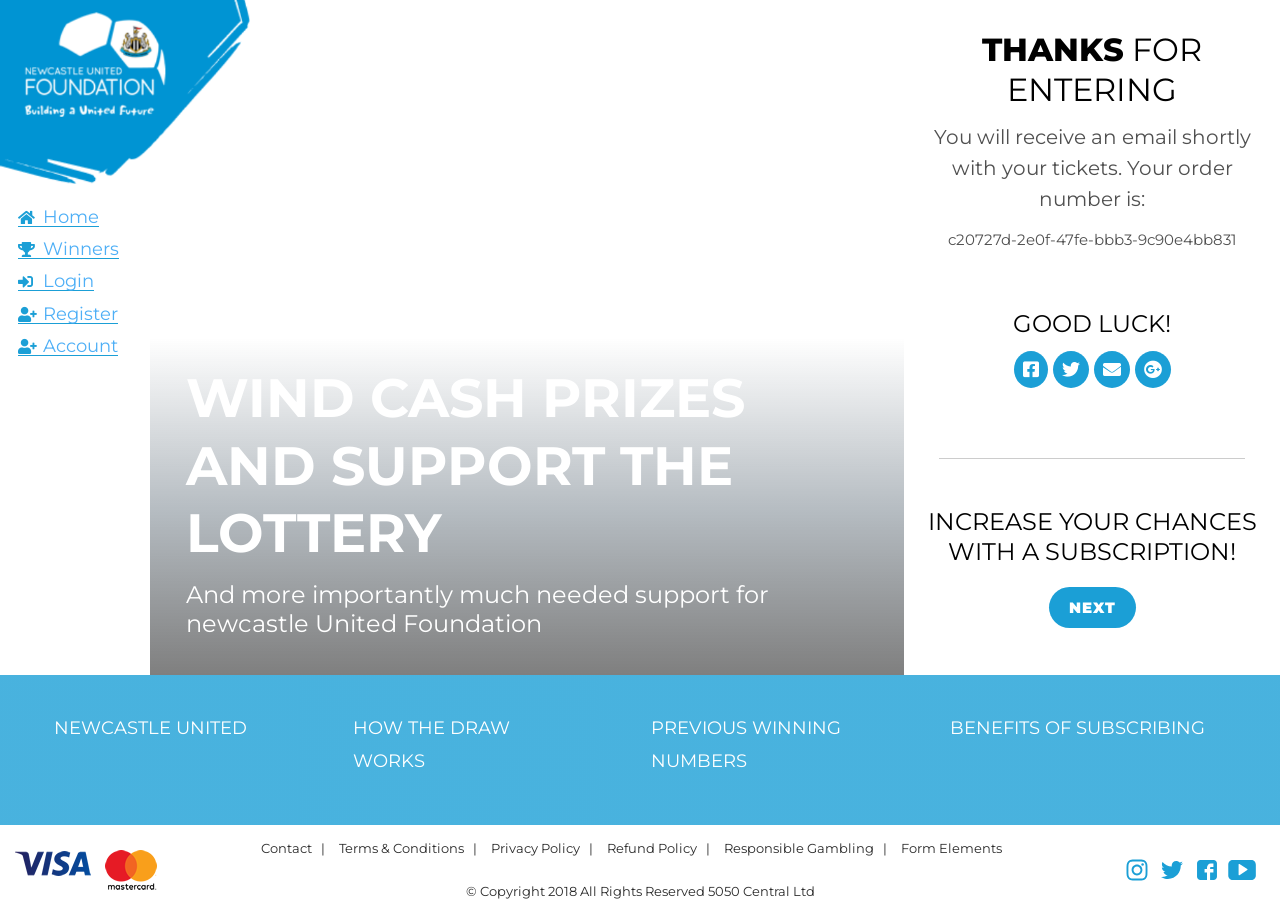
==== commit 8484165c: "build" ====
--- a/steps/step-four.html
+++ b/steps/step-four.html
@@ -3,8 +3,23 @@
 <head>
     <meta charset="utf-8">
     <meta http-equiv="x-ua-compatible" content="ie=edge">
-    <title>Thanks You</title>
-    <meta name="description" content="">
+    <!-- COMMON TAGS -->
+    <meta charset="utf-8">
+    <title>Newcastle 5050 lottery</title>
+    <!-- Search Engine -->
+    <meta name="description" content="Match day draw lottery">
+    <!-- Schema.org for Google -->
+    <meta itemprop="name" content="Newcastle 5050 lottery">
+    <meta itemprop="description" content="Match day draw lottery">
+    <!-- Twitter -->
+    <meta name="twitter:card" content="summary">
+    <meta name="twitter:title" content="Newcastle 5050 lottery">
+    <meta name="twitter:description" content="Match day draw lottery">
+    <!-- Open Graph general (Facebook, Pinterest & Google+) -->
+    <meta name="og:title" content="Newcastle 5050 lottery">
+    <meta name="og:description" content="Match day draw lottery">
+    <meta name="og:site_name" content="Newcastle 5050 lottery">
+    <meta name="og:type" content="website">
     <meta name="viewport" content="width=device-width, initial-scale=1">
     <link rel="stylesheet" href="https://use.fontawesome.com/releases/v5.0.10/css/all.css"
           integrity="sha384-+d0P83n9kaQMCwj8F4RJB66tzIwOKmrdb46+porD/OvrJ+37WqIM7UoBtwHO6Nlg" crossorigin="anonymous">
@@ -116,16 +131,16 @@
     <div class="inner_wrapper bottom_row">
         <!--NAV BLOCKS.SCSS-->
         <div class="block sub-page">
-            <h4><strong><a href="../sub-pages/account.html">Newcastle United&nbsp;&gt;</a></strong></h4>
-        </div>
-        <div class="block sub-page">
-            <h4><strong><a href="../sub-pages/account.html">How the draw works&nbsp;&gt;</a></strong></h4>
-        </div>
-        <div class="block sub-page">
-            <h4><strong><a href="../sub-pages/account.html">Previous Winning Numbers&nbsp;&gt;</a></strong></h4>
-        </div>
-        <div class="block sub-page">
-            <h4><strong><a href="../sub-pages/account.html">Benefits of subscribing&nbsp;&gt;</a></strong></h4>
+            <h4><strong><a href="../sub-pages/account.html">Newcastle United&nbsp;</a></strong></h4>
+        </div>
+        <div class="block sub-page">
+            <h4><strong><a href="../sub-pages/account.html">How the draw works&nbsp;</a></strong></h4>
+        </div>
+        <div class="block sub-page">
+            <h4><strong><a href="../sub-pages/account.html">Previous Winning Numbers&nbsp;</a></strong></h4>
+        </div>
+        <div class="block sub-page">
+            <h4><strong><a href="../sub-pages/account.html">Benefits of subscribing&nbsp;</a></strong></h4>
         </div>
     </div>
 </section>
--- a/css/main.min.css
+++ b/css/main.min.css
@@ -1 +1 @@
-/*! HTML5 Boilerplate v6.0.1 | MIT License | https://html5boilerplate.com/ */@import url("https://fonts.googleapis.com/css?family=Montserrat:400,700");html{color:#222;font-size:1em;line-height:1.4}::-moz-selection{background:#b3d4fc;text-shadow:none}::selection{background:#b3d4fc;text-shadow:none}hr{display:block;height:1px;border:0;border-top:1px solid #ccc;margin:1em 0;padding:0}audio,canvas,iframe,img,svg,video{vertical-align:middle}fieldset{border:0;margin:0;padding:0}textarea{resize:vertical}.browserupgrade{margin:.2em 0;background:#ccc;color:#000;padding:.2em 0}.hidden{display:none!important}.visuallyhidden{border:0;clip:rect(0 0 0 0);-webkit-clip-path:inset(50%);clip-path:inset(50%);height:1px;margin:-1px;overflow:hidden;padding:0;position:absolute;width:1px;white-space:nowrap}.visuallyhidden.focusable:active,.visuallyhidden.focusable:focus{clip:auto;-webkit-clip-path:none;clip-path:none;height:auto;margin:0;overflow:visible;position:static;width:auto;white-space:inherit}.invisible{visibility:hidden}.clearfix:after,.clearfix:before{content:" ";display:table}.clearfix:after{clear:both}@media print{*,:after,:before{background:transparent!important;color:#000!important;box-shadow:none!important;text-shadow:none!important}a,a:visited{text-decoration:underline}a[href]:after{content:" (" attr(href) ")"}abbr[title]:after{content:" (" attr(title) ")"}a[href^="#"]:after,a[href^="javascript:"]:after{content:""}pre{white-space:pre-wrap!important}blockquote,pre{border:1px solid #999;page-break-inside:avoid}thead{display:table-header-group}img,tr{page-break-inside:avoid}h2,h3,p{orphans:3;widows:3}h2,h3{page-break-after:avoid}}:root{--black:#1f1f1f;--true-black:#000}footer,header,section{width:100%;box-sizing:border-box}footer .inner_wrapper,header .inner_wrapper,section .inner_wrapper{width:100%;position:relative;box-sizing:border-box}footer .inner_wrapper.row,header .inner_wrapper.row,section .inner_wrapper.row{display:-ms-inline-flexbox;display:inline-flex}footer .block,footer figure,header .block,header figure,section .block,section figure{vertical-align:top;box-sizing:border-box;display:inline-block}footer .block .inner_block,footer figure .inner_block,header .block .inner_block,header figure .inner_block,section .block .inner_block,section figure .inner_block{box-sizing:border-box}footer .block img,footer figure img,header .block img,header figure img,section .block img,section figure img{max-width:100%}.constrain{max-width:calc(100% - (100% - 1600px));margin:auto;padding:0 3em}*,.constrain{box-sizing:border-box}body{position:relative;margin:0}body section.logo{position:absolute;top:0;left:0;width:auto;z-index:1}body section.logo .inner_wrapper{width:auto;display:inline-block}body section.logo .inner_wrapper .block{max-width:250px}@media only screen and (max-width:750px){body section.logo{max-width:200px}}@media only screen and (max-width:600px){body section.logo{max-width:150px}}.bottom_row{width:100%;display:-ms-inline-flexbox;display:inline-flex;min-height:150px;padding:0;-ms-flex-direction:column;flex-direction:column;-ms-flex-wrap:wrap;flex-wrap:wrap}@media only screen and (max-width:1000px){.bottom_row .block{-ms-flex:1 1 49%;flex:1 1 49%;width:49%;margin-bottom:.5rem}.bottom_row .block:first-child{margin-right:.25rem}.bottom_row .block:nth-child(2){margin-left:.25rem}.bottom_row .block:nth-child(3){margin-right:.25rem}.bottom_row .block:nth-child(4){margin-left:.25rem}}@media only screen and (max-width:750px){.bottom_row .block{-ms-flex:1 1 100%;flex:1 1 100%;width:100%;margin-bottom:.5rem}.bottom_row .block:nth-child(1n){margin:0;margin-bottom:.5rem}}@media only screen and (min-width:750px){.bottom_row{-ms-flex-direction:row;flex-direction:row}}@media only screen and (min-width:1000px){.bottom_row{height:15vh;-ms-flex-direction:row;flex-direction:row;-ms-flex-wrap:nowrap;flex-wrap:nowrap}}footer{height:10vh;position:relative}footer .inner_wrapper.ticker{background-color:#fffff;width:100vw;height:5vh;border-left:5px solid #1b9fd6;border-bottom:1px solid #1b9fd6;padding-left:1rem;box-sizing:border-box;display:none}footer .inner_wrapper.ticker *{color:#1f1f1f}footer .inner_wrapper.ticker .block{width:auto;margin-right:20px;display:-ms-inline-flexbox;display:inline-flex;-ms-flex-pack:center;justify-content:center;-ms-flex-align:center;align-items:center;min-width:120px}footer .inner_wrapper.ticker .block h6{margin:0;padding:0 1rem;border-right:2px solid #1f1f1f}footer .inner_wrapper.footer-nav{background-color:#fffff;text-align:center}footer .inner_wrapper.footer-nav .block{padding:.2rem;display:-ms-inline-flexbox;display:inline-flex;-ms-flex-pack:center;justify-content:center;-ms-flex-align:center;align-items:center}footer .inner_wrapper.footer-nav .block.copy,footer .inner_wrapper.footer-nav nav.block{height:5vh}footer .inner_wrapper.acred{width:100%;height:100%;display:-ms-inline-flexbox;display:inline-flex;-ms-flex-pack:justify;justify-content:space-between;top:0}footer .inner_wrapper.acred .block{display:-ms-inline-flexbox;display:inline-flex;-ms-flex-pack:center;justify-content:center;-ms-flex-align:center;align-items:center}footer .inner_wrapper.acred .block.visa{-ms-flex:1 1 50%;flex:1 1 50%;-ms-flex-pack:start;justify-content:flex-start}footer .inner_wrapper.acred .block.social{-ms-flex:1 1 50%;flex:1 1 50%;-ms-flex-pack:end;justify-content:flex-end;padding-right:1rem}footer .inner_wrapper.acred .block.social img{width:30px;-ms-flex-direction:row;flex-direction:row;margin-right:5px}@media only screen and (min-width:1200px){footer .inner_wrapper.acred{position:absolute}}.ticker{overflow:hidden;position:relative}.ticker .block{position:absolute;width:100%;height:100%;margin:0;line-height:50px;text-align:center;transform:translateX(100%);animation:a 30s linear infinite}@keyframes a{0%{transform:translateX(100%)}to{transform:translateX(-100%)}}form{display:-ms-inline-flexbox;display:inline-flex;-ms-flex-direction:column;flex-direction:column;-ms-flex-wrap:wrap;flex-wrap:wrap;box-sizing:border-box}form fieldset{padding:1rem}.group,form fieldset{display:inline-block;box-sizing:border-box}.group{position:relative;width:100%;margin-bottom:.8rem}.group.half{width:49%}@media only screen and (max-width:600px){.group.half{width:100%}}.inputMaterial{font-size:18px;padding:10px 10px 10px 5px;display:inline-block;width:100%;border:none;border-bottom:1px solid #757575;box-sizing:border-box}.inputMaterial:focus{outline:none}legend{margin-bottom:-1rem}.group.no-style{text-align:left}.group.no-style label{position:relative;left:0;top:0}label{color:#999;font-size:14px;font-weight:400;position:absolute;pointer-events:none;left:5px;top:10px;transition:all .2s ease;-moz-transition:.2s ease all;-webkit-transition:all .2s ease}.inputMaterial:focus~label,.inputMaterial:valid~label{top:-8px;font-size:14px;color:#1b9fd6}.bar{position:relative;display:block;width:100%}.bar:after,.bar:before{content:"";height:2px;width:0;bottom:1px;position:absolute;background:#1b9fd6;transition:all .2s ease;-moz-transition:.2s ease all;-webkit-transition:all .2s ease}.bar:before{left:50%}.bar:after{right:50%}.inputMaterial:focus~.bar:after,.inputMaterial:focus~.bar:before{width:50%}.inputMaterial:focus~.highlight{animation:b .3s ease}@keyframes b{0%{background:#5264ae}to{width:0;background:transparent}}.select-style{border-radius:3px;overflow:hidden}.select-style select{border:1px solid #ccc!important}@media only screen and (min-width:750px){.select-style{width:50%}}.select-style select{padding:5px 8px;width:100%;border:none;color:#999}.select-style select:focus{outline:none}.label label{position:relative}.select-style.label label{margin-bottom:10px;display:inline-block}section.main{background-color:#fffff;-ms-flex-direction:column;flex-direction:column}section.main,section.main .top_row{display:-ms-inline-flexbox;display:inline-flex;width:100%}section.main .top_row{min-height:650px}@media only screen and (min-width:1000px){section.main .top_row{min-height:75vh}}@media only screen and (max-width:1000px){section.main .top_row{-ms-flex-direction:column;flex-direction:column}}section.secondary{background-color:#fffff;-ms-flex-direction:column;flex-direction:column}section.secondary,section.secondary .top_row{display:-ms-inline-flexbox;display:inline-flex;width:100%}section.secondary .top_row{min-height:600px;height:auto}@media only screen and (min-width:1000px){section.secondary .top_row{min-height:75vh}}@media only screen and (max-width:1000px){section.secondary .top_row{-ms-flex-direction:column;flex-direction:column}}section.secondary .top_row .block.content{display:-ms-inline-flexbox;display:inline-flex;-ms-flex-pack:start;justify-content:flex-start;-ms-flex-align:start;align-items:flex-start;-ms-flex-direction:column;flex-direction:column;-ms-flex:1 1 90%;flex:1 1 90%;padding:5% 2.5%}@media only screen and (min-width:1000px){section.secondary .top_row .block.content{padding:12% 5%}}@media only screen and (max-width:1000px){section.secondary .top_row .block.content{padding-top:7.5rem}}@media only screen and (max-width:750px){section.secondary .top_row .block.content{padding-top:3.5rem}}@media only screen and (max-width:600px){section.secondary .top_row .block.content{padding-top:2.5rem}}*,body,html{font-size:18px;-webkit-font-smoothing:antialiased;-moz-osx-font-smoothing:grayscale;-webkit-text-size-adjust:100%;-ms-text-size-adjust:100%;font-weight:400}*,body,h1,h2,h3,h4,h5,h6,html{font-family:Montserrat,sans-serif}h1,h2,h3,h4,h5,h6{margin:12px 0;color:#000;line-height:1.25em;font-weight:700}h1{text-transform:uppercase}h1,h1 strong{font-size:3rem}h1 strong{font-weight:800}@media only screen and (max-width:1000px){h1{font-size:2.08333rem}}@media only screen and (max-width:750px){h1{font-size:1.66667rem}}h2{text-transform:uppercase;font-weight:400}h2,h2 strong{font-size:1.78571rem}h2 strong{font-weight:800}h2+p{font-size:1.13636rem;margin:12px 0 14.4px}@media only screen and (max-width:1200px){h2{font-size:1.5625rem}}h3,h3 span{font-size:1.66667rem;font-weight:400;text-transform:uppercase}h3 span strong,h3 strong{font-size:1.66667rem;font-weight:800}h4{font-weight:400;text-transform:uppercase}h4,h4 strong{font-size:1.31579rem}h4 strong{font-weight:800}h5{font-weight:400}h5,h5 strong{font-size:1.25rem}h5 strong{font-weight:800}h6,h6 a{font-size:.71429rem;font-weight:400}h6 a strong,h6 strong{font-size:.71429rem;font-weight:800}p{margin-top:10px;font-size:.83333rem;line-height:1.5em;color:#505050;margin-bottom:10px}p:first-of-type{margin-top:0}a{color:#4eaff6;text-decoration:none}a:hover{color:#1d99f4}ol,ul{margin:10px 0 0 20px}ol li,ul li{margin-top:10px;line-height:1.5em;color:#505050;font-size:.83333rem}ol ol,ol ul,ul ol,ul ul{margin-top:0}button{border:none;background-image:none;background-color:transparent;box-shadow:none}button:active,button:hover{outline:none}.button-primary,input[type=submit]{padding:10px 20px;display:inline-block;font-size:.83333rem;font-weight:900;text-transform:uppercase;cursor:pointer;letter-spacing:1px;border-radius:500px;transition-property:background-color;transition-duration:.2s;transition-timing-function:ease-in-out;background:#1b9fd6;margin:.5rem 0 0;border:none;color:#fff}.button-primary.focus,.button-primary:active,.button-primary:hover,input[type=submit].focus,input[type=submit]:active,input[type=submit]:hover{background-color:#a1daf8;color:#fff;outline:none}.button-primary:focus,input[type=submit]:focus{background-color:#f7a700;color:#fff;outline:none}@media only screen and (max-width:768px){.button-primary,input[type=submit]{padding:15px 25px}}input[type=submit]{width:auto;float:right;border:none}input[type=number]{width:100%;color:#fff}::-webkit-input-placeholder{color:#fff}::-moz-placeholder{color:#fff}:-ms-input-placeholder{color:#fff}:-moz-placeholder{color:#fff}.button-primary.choices{background:#8e8e8e;margin:.5rem 0 0;border:none;font-size:.83333rem}.button-primary.choices.focus,.button-primary.choices:active,.button-primary.choices:focus,.button-primary.choices:hover{background-color:#1b9fd6;color:#fff}.button-primary.choices:focus{outline:none}.button-secondary{padding:10px 20px;display:inline-block;font-size:.83333rem;font-weight:900;text-transform:uppercase;cursor:pointer;letter-spacing:1px;border-radius:500px;transition-property:background-color;transition-duration:.2s;transition-timing-function:ease-in-out;margin:.5rem 0 0;color:#1b9fd6;border:1px solid #1b9fd6}.button-secondary:hover{background-color:#1b9fd6;color:#fff;outline:none}.button-secondary:active{background-color:#a1daf8;color:#fff;outline:none}.button-secondary:focus{background-color:#f7a700;color:#fff;outline:none}@media only screen and (max-width:768px){.button-secondary{padding:15px 25px}}.block.draw{-ms-flex-direction:column;flex-direction:column;text-align:center;width:30%;min-width:250px;display:-ms-inline-flexbox;display:inline-flex;-ms-flex-pack:justify;justify-content:space-between;-ms-flex:1 1 30%;flex:1 1 30%}@media only screen and (max-width:1000px){.block.draw{width:100%}}.block.draw>div{padding:1rem}.block.draw.text-left{text-align:left}@media only screen and (max-width:1000px){.block.home{width:100%;-ms-flex-direction:row-reverse;flex-direction:row-reverse;-ms-flex-wrap:wrap;flex-wrap:wrap;margin-bottom:.5rem}}.block.home :not(a){margin:0}.block.home>div{display:inherit;-ms-flex-direction:column;flex-direction:column;-ms-flex-pack:center;justify-content:center;-ms-flex-align:center;align-items:center}@media only screen and (max-width:1000px){.block.home>div{width:29%}}@media only screen and (max-width:750px){.block.home>div{width:100%}}.block.home .inner_top{background-color:#fff;-ms-flex:1 1 25%;flex:1 1 25%}.block.home .inner_top h1,.block.home .inner_top h4{color:#1b9fd6}.block.home .inner_top a{color:#2b2b2b}@media only screen and (max-width:1000px){.block.home .inner_top{-ms-flex:1 1 50%;flex:1 1 50%;width:50%;-ms-flex-order:3;order:3;border:1px solid #1b9fd6}}@media only screen and (max-width:600px){.block.home .inner_top{-ms-flex:1 1 100%;flex:1 1 100%;width:100%;-ms-flex-order:1;order:1}}.block.home .inner_mid{-ms-flex:1 1 45%;flex:1 1 45%;background:linear-gradient(90deg,rgba(27,159,214,.8) 0,rgba(27,159,214,.8)),url(../img/hero.jpg) 50%/cover no-repeat}.block.home .inner_mid *{color:#fff}.block.home .inner_mid .verses img{display:inline-block;max-width:100px}.block.home .inner_mid .verses h1,.block.home .inner_mid .verses h2,.block.home .inner_mid .verses h3,.block.home .inner_mid .verses h4,.block.home .inner_mid .verses h5,.block.home .inner_mid .verses h6,.block.home .inner_mid .verses p{display:inline-block}@media only screen and (max-width:1000px){.block.home .inner_mid{-ms-flex:1 1 50%;flex:1 1 50%;width:50%;-ms-flex-order:2;order:2}}@media only screen and (max-width:600px){.block.home .inner_mid{-ms-flex:1 1 100%;flex:1 1 100%;width:100%;-ms-flex-order:2;order:2}}.block.home .inner_bottom{-ms-flex:1 1 30%;flex:1 1 30%;background-color:#fff}.block.home .inner_bottom :not(a){color:#2b2b2b}@media only screen and (max-width:1000px){.block.home .inner_bottom{-ms-flex:1 1 100%;flex:1 1 100%;width:100%;-ms-flex-order:1;order:1}}@media only screen and (max-width:600px){.block.home .inner_bottom{-ms-flex-order:3;order:3}}.block.step-one{-ms-flex-direction:row;flex-direction:row}.block.step-one .inner_bottom,.block.step-one .inner_mid,.block.step-one .inner_top{display:inherit;-ms-flex-direction:column;flex-direction:column;-ms-flex-pack:center;justify-content:center;-ms-flex-align:center;align-items:center}@media only screen and (max-width:1000px){.block.step-one .inner_bottom,.block.step-one .inner_mid,.block.step-one .inner_top{padding:0 1rem}}.block.step-one .inner_top{-ms-flex:1 1 25%;flex:1 1 25%}.block.step-one .inner_mid{-ms-flex:1 1 40%;flex:1 1 40%}.block.step-one .inner_mid h2{color:#1b9fd6;width:100%}.block.step-one .inner_mid input[type=number]{width:130px;color:#fff}.block.step-one .inner_mid .options-wrap{width:100%}.block.step-one .inner_bottom{-ms-flex:1 1 25%;flex:1 1 25%;-ms-flex-pack:start;justify-content:flex-start}.block.step-two form{margin-top:.5rem}.block.step-three .embed-container{-ms-flex:1 1 80%;flex:1 1 80%}@media only screen and (max-width:1000px){.block.step-three .embed-container{min-height:700px}}.block.step-three .inner{-ms-flex:1 1 20%;flex:1 1 20%;border-top:1px solid #1b9fd6}.block.step-four>div{-ms-flex:1 1 30%;flex:1 1 30%}.block.step-four .inner_mid{display:inherit;-ms-flex-direction:column;flex-direction:column}.block.step-four .inner_mid .social{margin-bottom:1rem}.block.step-four .inner_mid .social button{background:#1b9fd6;padding:.5rem;border-radius:60%}.block.step-four .inner_mid .social button:before{color:#fff}.block.step-four .inner_mid hr{margin:auto auto 0;width:90%;justify-self:center}.block.hero{padding:2rem 6rem 2rem 2rem;width:60%;display:-ms-inline-flexbox;display:inline-flex;-ms-flex-pack:end;justify-content:flex-end;-ms-flex-align:start;align-items:flex-start;-ms-flex-direction:column;flex-direction:column;-ms-flex:1 1 60%;flex:1 1 60%;background-blend-mode:multiply}@media only screen and (min-width:1000px){.block.hero{min-width:600px}}@media only screen and (max-width:1000px){.block.hero{width:100%;padding:9rem 6rem 2rem 2rem}}@media only screen and (max-width:600px){.block.hero{padding:2rem;text-align:right}}.block.hero *{width:100%;color:#fff}.block.hero h1,.block.hero h4{margin-bottom:0}.block.hero h4{text-transform:inherit}.block.hero.step-one{background:linear-gradient(180deg,rgba(32,124,202,0) 0,rgba(16,62,101,0) 50%,rgba(8,30,48,.3) 76%,rgba(0,0,0,.5)),url(../img/hero.jpg) 50%/cover no-repeat}.sub-page.block{text-align:left;width:24.7%;min-width:100px;display:-ms-inline-flexbox;display:inline-flex;-ms-flex-align:start;align-items:flex-start;-ms-flex:1 1 25%;flex:1 1 25%;padding:2rem 1.5rem 1.5rem 3rem}.sub-page.block *{color:#fff}@media only screen and (max-width:1200px){.sub-page.block{padding:2rem}}@media only screen and (max-width:1000px){.sub-page.block{width:49%}}@media only screen and (max-width:750px){.sub-page.block{padding:2rem;width:100%}}.sub-page.block h1,.sub-page.block h2,.sub-page.block h3,.sub-page.block h4,.sub-page.block h5,.sub-page.block h6,.sub-page.block p{margin:0}.sub-page.block:first-child,.sub-page.block:nth-child(2),.sub-page.block:nth-child(3),.sub-page.block:nth-child(4){background:linear-gradient(90deg,rgba(27,159,214,.8) 0,rgba(27,159,214,.8)),url(../img/hero.jpg) 50%/cover no-repeat}.sub-page.block:nth-child(4){min-width:30%;-ms-flex:1 1 30%;flex:1 1 30%}header.block.side_bar{padding:11rem 1rem 0;width:10%;min-width:150px}header.block.side_bar ul{padding:0;margin:0}header.block.side_bar ul li{list-style:none;border-bottom:1px solid #1b9fd6}header.block.side_bar ul li a{padding:0 0 0 .25rem}header.block.side_bar ul li:before{color:#1b9fd6;width:20px;display:inline-block}header.block.side_bar .mobile_button{display:none}@media only screen and (min-width:1000px){header.block.side_bar{-ms-flex:1 1 10%;flex:1 1 10%}}@media only screen and (max-width:1000px){header.block.side_bar{padding:0 1rem 0 15rem;width:100%;max-width:unset}header.block.side_bar ul{padding:1rem 0}header.block.side_bar ul li{display:inline-block;margin-right:1rem}}@media only screen and (max-width:900px){header.block.side_bar{display:-ms-inline-flexbox;display:inline-flex;-ms-flex-pack:justify;justify-content:space-between;-ms-flex-direction:row;flex-direction:row}header.block.side_bar .mobile_button{display:block;padding:1rem .5rem;font-size:30px}header.block.side_bar .mobile_button:before{color:#1b9fd6}header.block.side_bar .closebtn{display:block;padding:1rem;font-size:30px}header.block.side_bar .closebtn:before{color:#1b9fd6}header.block.side_bar ul.main-nav{display:none}}.sidenav{height:100%;width:0;position:fixed;z-index:3;top:0;right:0;background-color:hsla(0,0%,100%,.95);overflow-x:hidden;transition:.5s}.sidenav nav{padding:1rem}.sidenav nav ul li{display:block!important}.footer-nav nav.block{width:100%}.footer-nav nav.block ul{margin:0;padding:0}.footer-nav nav.block ul li{margin:0;padding:0;list-style:none;display:inline-block}.footer-nav nav.block ul li a{color:#2b2b2b;font-size:.71429rem;padding-right:.5rem}.footer-nav nav.block ul li a:after{content:"|";padding-left:.5rem}.footer-nav nav.block ul li:last-child a:after{content:" "}.footer-nav .block.copy{width:100%}.footer-nav .block.copy h6{margin:0;color:#2b2b2b}.field-with-error{background-color:#f9dede!important;border-bottom:1px solid #f44949!important}input:invalid{box-shadow:none}.advice{font-size:small}input.ng-pristine+ul#strength{display:none}ul#strength{display:inline-block;list-style:none;margin:0;margin-left:15px;padding:3px 0 5px;vertical-align:2px}.animate-show-hide.ng-hide{opacity:0}.animate-show-hide.ng-hide-add,.animate-show-hide.ng-hide-remove{transition:all .5s linear}.red{color:red}.green{color:green}.small{font-size:small}.loader{height:4px;width:100%;position:relative;overflow:hidden;background-color:#ddd}.loader:before{display:block;position:absolute;content:"";left:-200px;width:200px;height:4px;background-color:#2980b9;animation:c 2s linear infinite}@keyframes c{0%{left:-200px;width:30%}50%{width:30%}70%{width:70%}80%{left:50%}95%{left:120%}to{left:100%}}a.devtooltip{color:red!important}a.devtooltip span{font-size:10px;position:absolute;z-index:2;white-space:nowrap;bottom:9999px;left:50%;background:#efeeb3!important;color:#db111e!important;padding:0 7px;line-height:24px;height:24px;opacity:0;transition:opacity .4s ease-out}a.devtooltip span:before{content:"";display:block;border-left:6px solid #000!important;border-top:6px solid transparent;position:absolute;top:-6px;left:0}a.devtooltip:hover span{opacity:1;bottom:-35px}+/*! HTML5 Boilerplate v6.0.1 | MIT License | https://html5boilerplate.com/ */@import url("https://fonts.googleapis.com/css?family=Montserrat:400,700");html{color:#222;font-size:1em;line-height:1.4}::-moz-selection{background:#b3d4fc;text-shadow:none}::selection{background:#b3d4fc;text-shadow:none}hr{display:block;height:1px;border:0;border-top:1px solid #ccc;margin:1em 0;padding:0}audio,canvas,iframe,img,svg,video{vertical-align:middle}fieldset{border:0;margin:0;padding:0}textarea{resize:vertical}.browserupgrade{margin:.2em 0;background:#ccc;color:#000;padding:.2em 0}.hidden{display:none!important}.visuallyhidden{border:0;clip:rect(0 0 0 0);-webkit-clip-path:inset(50%);clip-path:inset(50%);height:1px;margin:-1px;overflow:hidden;padding:0;position:absolute;width:1px;white-space:nowrap}.visuallyhidden.focusable:active,.visuallyhidden.focusable:focus{clip:auto;-webkit-clip-path:none;clip-path:none;height:auto;margin:0;overflow:visible;position:static;width:auto;white-space:inherit}.invisible{visibility:hidden}.clearfix:after,.clearfix:before{content:" ";display:table}.clearfix:after{clear:both}@media print{*,:after,:before{background:transparent!important;color:#000!important;box-shadow:none!important;text-shadow:none!important}a,a:visited{text-decoration:underline}a[href]:after{content:" (" attr(href) ")"}abbr[title]:after{content:" (" attr(title) ")"}a[href^="#"]:after,a[href^="javascript:"]:after{content:""}pre{white-space:pre-wrap!important}blockquote,pre{border:1px solid #999;page-break-inside:avoid}thead{display:table-header-group}img,tr{page-break-inside:avoid}h2,h3,p{orphans:3;widows:3}h2,h3{page-break-after:avoid}}:root{--black:#1f1f1f;--true-black:#000}footer,header,section{width:100%;box-sizing:border-box}footer .inner_wrapper,header .inner_wrapper,section .inner_wrapper{width:100%;position:relative;box-sizing:border-box}footer .inner_wrapper.row,header .inner_wrapper.row,section .inner_wrapper.row{display:-ms-inline-flexbox;display:inline-flex}footer .block,footer figure,header .block,header figure,section .block,section figure{vertical-align:top;box-sizing:border-box;display:inline-block}footer .block .inner_block,footer figure .inner_block,header .block .inner_block,header figure .inner_block,section .block .inner_block,section figure .inner_block{box-sizing:border-box}footer .block img,footer figure img,header .block img,header figure img,section .block img,section figure img{max-width:100%}.constrain{max-width:calc(100% - (100% - 1600px));margin:auto;padding:0 3em}*,.constrain{box-sizing:border-box}body{position:relative;margin:0}body section.logo{position:absolute;top:0;left:0;width:auto;z-index:2}body section.logo .inner_wrapper{width:auto;display:inline-block}body section.logo .inner_wrapper .block{max-width:250px}@media only screen and (max-width:750px){body section.logo{max-width:200px}}@media only screen and (max-width:600px){body section.logo{max-width:150px}}.bottom_row{width:100%;display:-ms-inline-flexbox;display:inline-flex;min-height:150px;padding:0;-ms-flex-direction:column;flex-direction:column;-ms-flex-wrap:wrap;flex-wrap:wrap}@media only screen and (max-width:1000px){.bottom_row .block{-ms-flex:1 1 49%;flex:1 1 49%;width:49%;margin-bottom:.5rem}.bottom_row .block:first-child{margin-right:.25rem}.bottom_row .block:nth-child(2){margin-left:.25rem}.bottom_row .block:nth-child(3){margin-right:.25rem}.bottom_row .block:nth-child(4){margin-left:.25rem}}@media only screen and (max-width:750px){.bottom_row .block{-ms-flex:1 1 100%;flex:1 1 100%;width:100%;margin-bottom:.5rem}.bottom_row .block:nth-child(1n){margin:0;margin-bottom:.5rem}}@media only screen and (min-width:750px){.bottom_row{-ms-flex-direction:row;flex-direction:row}}@media only screen and (min-width:1000px){.bottom_row{height:15vh;-ms-flex-direction:row;flex-direction:row;-ms-flex-wrap:nowrap;flex-wrap:nowrap}}footer{height:10vh;position:relative}footer .inner_wrapper.ticker{background-color:#fffff;width:100vw;height:5vh;border-left:5px solid #1b9fd6;border-bottom:1px solid #1b9fd6;padding-left:1rem;box-sizing:border-box;display:none}footer .inner_wrapper.ticker *{color:#1f1f1f}footer .inner_wrapper.ticker .block{width:auto;margin-right:20px;display:-ms-inline-flexbox;display:inline-flex;-ms-flex-pack:center;justify-content:center;-ms-flex-align:center;align-items:center;min-width:120px}footer .inner_wrapper.ticker .block h6{margin:0;padding:0 1rem;border-right:2px solid #1f1f1f}footer .inner_wrapper.footer-nav{background-color:#fffff;text-align:center}footer .inner_wrapper.footer-nav .block{padding:.2rem;display:-ms-inline-flexbox;display:inline-flex;-ms-flex-pack:center;justify-content:center;-ms-flex-align:center;align-items:center}footer .inner_wrapper.footer-nav nav.block{height:5vh}footer .inner_wrapper.footer-nav nav.block ul{z-index:1}footer .inner_wrapper.footer-nav .block.copy{height:5vh}footer .inner_wrapper.acred{width:100%;height:100%;display:-ms-inline-flexbox;display:inline-flex;-ms-flex-pack:justify;justify-content:space-between;top:0}footer .inner_wrapper.acred .block{display:-ms-inline-flexbox;display:inline-flex;-ms-flex-pack:center;justify-content:center;-ms-flex-align:center;align-items:center}footer .inner_wrapper.acred .block.visa{-ms-flex-pack:start;justify-content:flex-start}footer .inner_wrapper.acred .block.social{-ms-flex-pack:end;justify-content:flex-end;padding-right:1rem}footer .inner_wrapper.acred .block.social img{width:30px;-ms-flex-direction:row;flex-direction:row;margin-right:5px}@media only screen and (min-width:1200px){footer .inner_wrapper.acred{position:absolute}}.ticker{overflow:hidden;position:relative}.ticker .block{position:absolute;width:100%;height:100%;margin:0;line-height:50px;text-align:center;transform:translateX(100%);animation:a 30s linear infinite}@keyframes a{0%{transform:translateX(100%)}to{transform:translateX(-100%)}}*,body,html{font-size:18px;-webkit-font-smoothing:antialiased;-moz-osx-font-smoothing:grayscale;-webkit-text-size-adjust:100%;-ms-text-size-adjust:100%;font-weight:400}*,body,h1,h2,h3,h4,h5,h6,html{font-family:Montserrat,sans-serif}h1,h2,h3,h4,h5,h6{margin:12px 0;color:#000;line-height:1.25em;font-weight:700}h1{text-transform:uppercase}h1,h1 strong{font-size:3rem}h1 strong{font-weight:800}@media only screen and (max-width:1000px){h1{font-size:2.08333rem}}@media only screen and (max-width:750px){h1{font-size:1.66667rem}}h2{text-transform:uppercase;font-weight:400}h2,h2 strong{font-size:1.78571rem}h2 strong{font-weight:800}h2+p{font-size:1.13636rem;margin:12px 0 14.4px}@media only screen and (max-width:1200px){h2{font-size:1.5625rem}}h3,h3 span{font-size:1.66667rem;font-weight:400;text-transform:uppercase}h3 span strong,h3 strong{font-size:1.66667rem;font-weight:800}h4{font-weight:400;text-transform:uppercase}h4,h4 strong{font-size:1.31579rem}h4 strong{font-weight:800}h5{font-weight:400}h5,h5 strong{font-size:1.25rem}h5 strong{font-weight:800}h6,h6 a{font-size:.71429rem;font-weight:400}h6 a strong,h6 strong{font-size:.71429rem;font-weight:800}p{margin-top:10px;font-size:.83333rem;line-height:1.5em;color:#505050;margin-bottom:10px}p:first-of-type{margin-top:0}a{color:#4eaff6;text-decoration:none}a:hover{color:#1d99f4}ol,ul{margin:10px 0 0 20px}ol li,ul li{margin-top:10px;line-height:1.5em;color:#505050;font-size:.83333rem}ol ol,ol ul,ul ol,ul ul{margin-top:0}form{display:-ms-inline-flexbox;display:inline-flex;-ms-flex-direction:column;flex-direction:column;-ms-flex-wrap:wrap;flex-wrap:wrap;box-sizing:border-box}form fieldset{padding:1rem}.group,form fieldset{display:inline-block;box-sizing:border-box}.group{position:relative;width:100%;margin-bottom:.8rem}.group.half{width:49%}@media only screen and (max-width:600px){.group.half{width:100%}}.inputMaterial{font-size:18px;padding:10px 10px 10px 5px;display:inline-block;width:100%;border:none;border-bottom:1px solid #757575;box-sizing:border-box}.inputMaterial:focus{outline:none}legend{margin-bottom:-1rem}.group.no-style{text-align:left}.group.no-style label{position:relative;left:0;top:0}label{color:#999;font-size:14px;font-weight:400;position:absolute;pointer-events:none;left:5px;top:10px;transition:all .2s ease;-moz-transition:.2s ease all;-webkit-transition:all .2s ease}.inputMaterial:focus~label,.inputMaterial:valid~label{top:-8px;font-size:14px;color:#1b9fd6}.bar{position:relative;display:block;width:100%}.bar:after,.bar:before{content:"";height:2px;width:0;bottom:1px;position:absolute;background:#1b9fd6;transition:all .2s ease;-moz-transition:.2s ease all;-webkit-transition:all .2s ease}.bar:before{left:50%}.bar:after{right:50%}.inputMaterial:focus~.bar:after,.inputMaterial:focus~.bar:before{width:50%}.inputMaterial:focus~.highlight{animation:b .3s ease}@keyframes b{0%{background:#5264ae}to{width:0;background:transparent}}.select-style{border-radius:3px;overflow:hidden}.select-style select{border:1px solid #ccc!important}@media only screen and (min-width:750px){.select-style{width:50%}}.select-style select{padding:5px 8px;width:100%;border:none;color:#999}.select-style select:focus{outline:none}.label label{position:relative}.select-style.label label{margin-bottom:10px;display:inline-block}section.main{background-color:#fff;-ms-flex-direction:column;flex-direction:column}section.main,section.main .top_row{display:-ms-inline-flexbox;display:inline-flex;width:100%}section.main .top_row{min-height:650px}@media only screen and (min-width:1000px){section.main .top_row{min-height:75vh}}@media only screen and (max-width:1000px){section.main .top_row{-ms-flex-direction:column;flex-direction:column}}section.secondary{background-color:#fff;-ms-flex-direction:column;flex-direction:column}section.secondary,section.secondary .top_row{display:-ms-inline-flexbox;display:inline-flex;width:100%}section.secondary .top_row{min-height:600px;height:auto}@media only screen and (min-width:1000px){section.secondary .top_row{min-height:75vh}}@media only screen and (max-width:1000px){section.secondary .top_row{-ms-flex-direction:column;flex-direction:column}}section.secondary .top_row .block.content{display:-ms-inline-flexbox;display:inline-flex;-ms-flex-pack:start;justify-content:flex-start;-ms-flex-align:start;align-items:flex-start;-ms-flex-direction:column;flex-direction:column;-ms-flex:1 1 90%;flex:1 1 90%;padding:5% 2.5%}@media only screen and (min-width:1000px){section.secondary .top_row .block.content{padding:12% 5%}}@media only screen and (max-width:1000px){section.secondary .top_row .block.content{padding-top:7.5rem}}@media only screen and (max-width:750px){section.secondary .top_row .block.content{padding-top:3.5rem}}@media only screen and (max-width:600px){section.secondary .top_row .block.content{padding-top:2.5rem}}button{border:none;background-image:none;background-color:transparent;box-shadow:none}button:active,button:hover{outline:none}.button-primary,input[type=submit]{padding:10px 20px;display:inline-block;font-size:.83333rem;font-weight:900;text-transform:uppercase;cursor:pointer;letter-spacing:1px;border-radius:500px;transition-property:background-color;transition-duration:.2s;transition-timing-function:ease-in-out;background:#1b9fd6;margin:.5rem 0 0;border:none;color:#fff}.button-primary.focus,.button-primary:active,.button-primary:hover,input[type=submit].focus,input[type=submit]:active,input[type=submit]:hover{background-color:#a1daf8;color:#fff;outline:none}.button-primary:focus,input[type=submit]:focus{background-color:#f7a700;color:#fff;outline:none}@media only screen and (max-width:768px){.button-primary,input[type=submit]{padding:15px 25px}}input[type=submit]{width:auto;float:right;border:none}input[type=number]{width:100%;color:#fff}::-webkit-input-placeholder{color:#fff}::-moz-placeholder{color:#fff}:-ms-input-placeholder{color:#fff}:-moz-placeholder{color:#fff}.button-primary.choices{background:#8e8e8e;margin:.5rem 0 0;border:none;font-size:.83333rem}.button-primary.choices.focus,.button-primary.choices:active,.button-primary.choices:focus,.button-primary.choices:hover{background-color:#1b9fd6;color:#fff}.button-primary.choices:focus{outline:none}.button-secondary{padding:10px 20px;display:inline-block;font-size:.83333rem;font-weight:900;text-transform:uppercase;cursor:pointer;letter-spacing:1px;border-radius:500px;transition-property:background-color;transition-duration:.2s;transition-timing-function:ease-in-out;margin:.5rem 0 0;color:#1b9fd6;border:1px solid #1b9fd6}.button-secondary:hover{background-color:#1b9fd6;color:#fff;outline:none}.button-secondary:active{background-color:#a1daf8;color:#fff;outline:none}.button-secondary:focus{background-color:#f7a700;color:#fff;outline:none}@media only screen and (max-width:768px){.button-secondary{padding:15px 25px}}.block.draw{-ms-flex-direction:column;flex-direction:column;text-align:center;width:30%;min-width:250px;display:-ms-inline-flexbox;display:inline-flex;-ms-flex-pack:justify;justify-content:space-between;-ms-flex:1 1 30%;flex:1 1 30%}@media only screen and (max-width:1000px){.block.draw{width:100%}}.block.draw>div{padding:1rem}.block.draw .text-left{text-align:left}@media only screen and (max-width:1000px){.block.home{width:100%;-ms-flex-direction:row-reverse;flex-direction:row-reverse;-ms-flex-wrap:wrap;flex-wrap:wrap;margin-bottom:.5rem}}.block.home :not(a){margin:0}.block.home>div{display:inherit;-ms-flex-direction:column;flex-direction:column;-ms-flex-pack:center;justify-content:center;-ms-flex-align:center;align-items:center}@media only screen and (max-width:1000px){.block.home>div{width:29%}}@media only screen and (max-width:750px){.block.home>div{width:100%}}.block.home .inner_top{background-color:#fff;-ms-flex:1 1 25%;flex:1 1 25%}.block.home .inner_top h1,.block.home .inner_top h4{color:#1b9fd6}.block.home .inner_top a{color:#2b2b2b}@media only screen and (max-width:1000px){.block.home .inner_top{-ms-flex:1 1 50%;flex:1 1 50%;width:50%;-ms-flex-order:3;order:3;border:1px solid #1b9fd6}}@media only screen and (max-width:600px){.block.home .inner_top{-ms-flex:1 1 100%;flex:1 1 100%;width:100%;-ms-flex-order:1;order:1}}.block.home .inner_mid{-ms-flex:1 1 45%;flex:1 1 45%;background:linear-gradient(90deg,rgba(27,159,214,.8) 0,rgba(27,159,214,.8)),url(../img/hero.jpg) 50%/cover no-repeat}.block.home .inner_mid *{color:#fff}.block.home .inner_mid .verses img{display:inline-block;max-width:100px}.block.home .inner_mid .verses h1,.block.home .inner_mid .verses h2,.block.home .inner_mid .verses h3,.block.home .inner_mid .verses h4,.block.home .inner_mid .verses h5,.block.home .inner_mid .verses h6,.block.home .inner_mid .verses p{display:inline-block}@media only screen and (max-width:1000px){.block.home .inner_mid{-ms-flex:1 1 50%;flex:1 1 50%;width:50%;-ms-flex-order:2;order:2}}@media only screen and (max-width:600px){.block.home .inner_mid{-ms-flex:1 1 100%;flex:1 1 100%;width:100%;-ms-flex-order:2;order:2}}.block.home .inner_bottom{-ms-flex:1 1 30%;flex:1 1 30%;background-color:#fff}.block.home .inner_bottom :not(a){color:#2b2b2b}@media only screen and (max-width:1000px){.block.home .inner_bottom{-ms-flex:1 1 100%;flex:1 1 100%;width:100%;-ms-flex-order:1;order:1}}@media only screen and (max-width:600px){.block.home .inner_bottom{-ms-flex-order:3;order:3}}.block.step-one{-ms-flex-direction:row;flex-direction:row}.block.step-one .inner_bottom,.block.step-one .inner_mid,.block.step-one .inner_top{display:inherit;-ms-flex-direction:column;flex-direction:column;-ms-flex-pack:center;justify-content:center;-ms-flex-align:center;align-items:center}@media only screen and (max-width:1000px){.block.step-one .inner_bottom,.block.step-one .inner_mid,.block.step-one .inner_top{padding:0 1rem}}.block.step-one .inner_top{-ms-flex:1 1 25%;flex:1 1 25%}.block.step-one .inner_mid{-ms-flex:1 1 40%;flex:1 1 40%}.block.step-one .inner_mid h2{color:#1b9fd6;width:100%}.block.step-one .inner_mid input[type=number]{width:130px;color:#fff}.block.step-one .inner_mid .options-wrap{width:100%}.block.step-one .inner_bottom{-ms-flex:1 1 25%;flex:1 1 25%;-ms-flex-pack:start;justify-content:flex-start}.block.step-two form{margin-top:.5rem}.block.step-three .embed-container{-ms-flex:1 1 80%;flex:1 1 80%}@media only screen and (max-width:1000px){.block.step-three .embed-container{min-height:700px}}.block.step-three .inner{-ms-flex:1 1 20%;flex:1 1 20%;border-top:1px solid #1b9fd6}.block.step-four>div{-ms-flex:1 1 30%;flex:1 1 30%}.block.step-four .inner_mid{display:inherit;-ms-flex-direction:column;flex-direction:column}.block.step-four .inner_mid .social{margin-bottom:1rem}.block.step-four .inner_mid .social button{background:#1b9fd6;padding:.5rem;border-radius:60%}.block.step-four .inner_mid .social button:before{color:#fff}.block.step-four .inner_mid hr{margin:auto auto 0;width:90%;justify-self:center}.block.hero{padding:2rem 6rem 2rem 2rem;width:60%;display:-ms-inline-flexbox;display:inline-flex;-ms-flex-pack:end;justify-content:flex-end;-ms-flex-align:start;align-items:flex-start;-ms-flex-direction:column;flex-direction:column;-ms-flex:1 1 60%;flex:1 1 60%;background-blend-mode:multiply}@media only screen and (min-width:1000px){.block.hero{min-width:600px}}@media only screen and (max-width:1000px){.block.hero{width:100%;padding:9rem 6rem 2rem 2rem}}@media only screen and (max-width:600px){.block.hero{padding:2rem;text-align:right}}.block.hero *{width:100%;color:#fff}.block.hero h1,.block.hero h4{margin-bottom:0}.block.hero h4{text-transform:inherit}.block.hero.step-one{background:linear-gradient(180deg,rgba(32,124,202,0) 0,rgba(16,62,101,0) 50%,rgba(8,30,48,.3) 76%,rgba(0,0,0,.5)),url(../img/hero.jpg) 50%/cover no-repeat}.sub-page.block{text-align:left;width:24.7%;min-width:100px;display:-ms-inline-flexbox;display:inline-flex;-ms-flex-align:start;align-items:flex-start;-ms-flex:1 1 25%;flex:1 1 25%;padding:2rem 1.5rem 1.5rem 3rem}.sub-page.block *{color:#fff}@media only screen and (max-width:1200px){.sub-page.block{padding:2rem}}@media only screen and (max-width:1000px){.sub-page.block{width:49%}}@media only screen and (max-width:750px){.sub-page.block{padding:2rem;width:100%}}.sub-page.block h1,.sub-page.block h2,.sub-page.block h3,.sub-page.block h4,.sub-page.block h5,.sub-page.block h6,.sub-page.block p{margin:0}.sub-page.block:first-child,.sub-page.block:nth-child(2),.sub-page.block:nth-child(3),.sub-page.block:nth-child(4){background:linear-gradient(90deg,rgba(27,159,214,.8) 0,rgba(27,159,214,.8)),url(../img/hero.jpg) 50%/cover no-repeat}.sub-page.block:nth-child(4){min-width:30%;-ms-flex:1 1 30%;flex:1 1 30%}header.block.side_bar{padding:11rem 1rem 0;width:10%;min-width:150px}header.block.side_bar ul{padding:0;margin:0}header.block.side_bar ul li{list-style:none;border-bottom:1px solid #1b9fd6}header.block.side_bar ul li a{padding:0 0 0 .25rem}header.block.side_bar ul li:before{color:#1b9fd6;width:20px;display:inline-block}header.block.side_bar .mobile_button{display:none}@media only screen and (min-width:1000px){header.block.side_bar{-ms-flex:1 1 10%;flex:1 1 10%}}@media only screen and (max-width:1000px){header.block.side_bar{padding:0 1rem 0 15rem;width:100%;max-width:unset}header.block.side_bar ul{padding:1rem 0}header.block.side_bar ul li{display:inline-block;margin-right:1rem}}@media only screen and (max-width:900px){header.block.side_bar{display:-ms-inline-flexbox;display:inline-flex;-ms-flex-pack:justify;justify-content:space-between;-ms-flex-direction:row;flex-direction:row}header.block.side_bar .mobile_button{display:block;padding:1rem .5rem;font-size:30px}header.block.side_bar .mobile_button:before{color:#1b9fd6}header.block.side_bar .closebtn{display:block;padding:1rem;font-size:30px}header.block.side_bar .closebtn:before{color:#1b9fd6}header.block.side_bar ul.main-nav{display:none}}.sidenav{height:100%;width:0;position:fixed;z-index:4;top:0;right:0;background-color:hsla(0,0%,100%,.95);overflow-x:hidden;transition:.5s}.sidenav nav{padding:1rem}.sidenav nav ul li{display:block!important}.footer-nav nav.block{width:100%}.footer-nav nav.block ul{margin:0;padding:0}.footer-nav nav.block ul li{margin:0;padding:0;list-style:none;display:inline-block}.footer-nav nav.block ul li a{color:#2b2b2b;font-size:.71429rem;padding-right:.5rem}.footer-nav nav.block ul li a:after{content:"|";padding-left:.5rem}.footer-nav nav.block ul li:last-child a:after{content:" "}.footer-nav .block.copy{width:100%}.footer-nav .block.copy h6{margin:0;color:#2b2b2b}.field-with-error{background-color:#f9dede!important;border-bottom:1px solid #f44949!important}input:invalid{box-shadow:none}.advice{font-size:small}input.ng-pristine+ul#strength{display:none}ul#strength{display:inline-block;list-style:none;margin:0;margin-left:15px;padding:3px 0 5px;vertical-align:2px}.animate-show-hide.ng-hide{opacity:0}.animate-show-hide.ng-hide-remove{transition:all .5s linear}.red{color:red}.green{color:green}.small{font-size:small}.loader{height:4px;width:100%;position:relative;overflow:hidden;background-color:#ddd}.loader:before{display:block;position:absolute;content:"";left:-200px;width:200px;height:4px;background-color:#2980b9;animation:c 2s linear infinite}@keyframes c{0%{left:-200px;width:30%}50%{width:30%}70%{width:70%}80%{left:50%}95%{left:120%}to{left:100%}}a.devtooltip{color:red!important}a.devtooltip span{font-size:10px;position:absolute;z-index:3;white-space:nowrap;bottom:9999px;left:50%;background:#efeeb3!important;color:#db111e!important;padding:0 7px;line-height:24px;height:24px;opacity:0;transition:opacity .4s ease-out}a.devtooltip span:before{content:"";display:block;border-left:6px solid #000!important;border-top:6px solid transparent;position:absolute;top:-6px;left:0}a.devtooltip:hover span{opacity:1;bottom:-35px}
